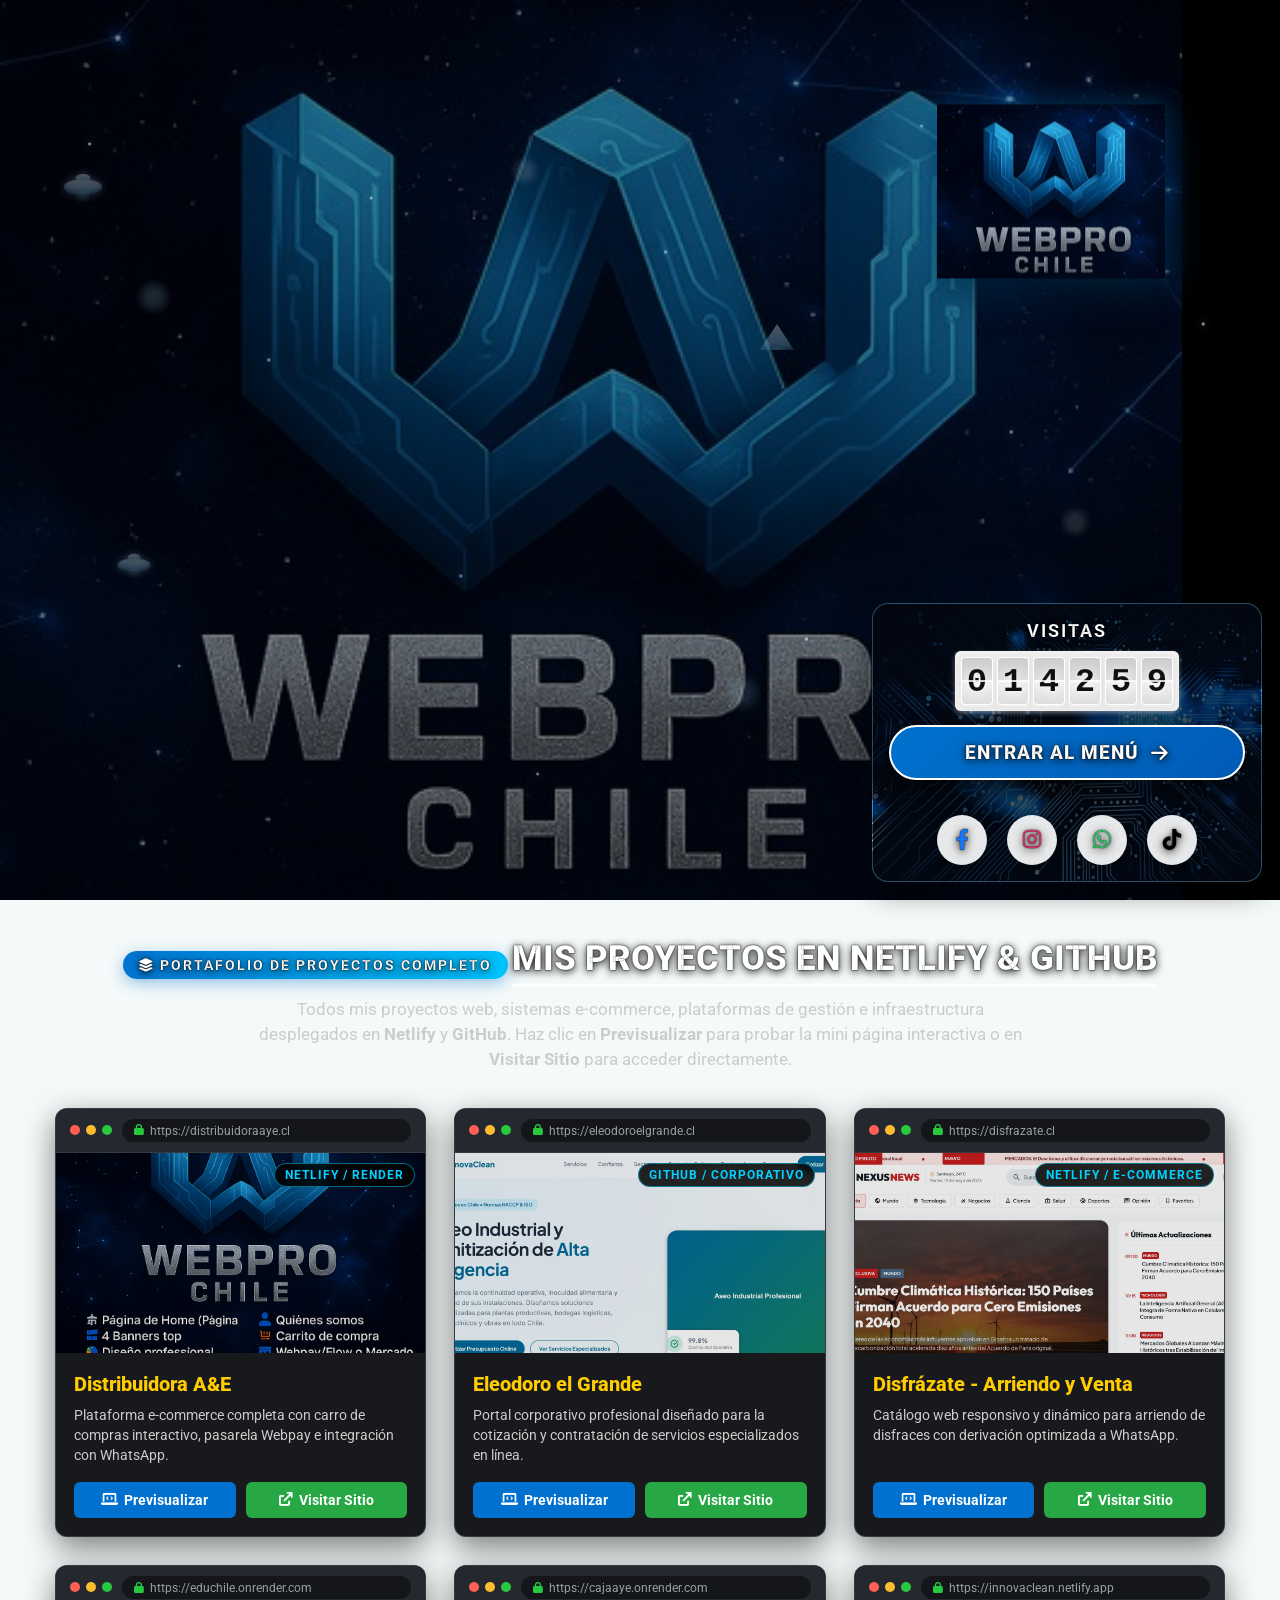
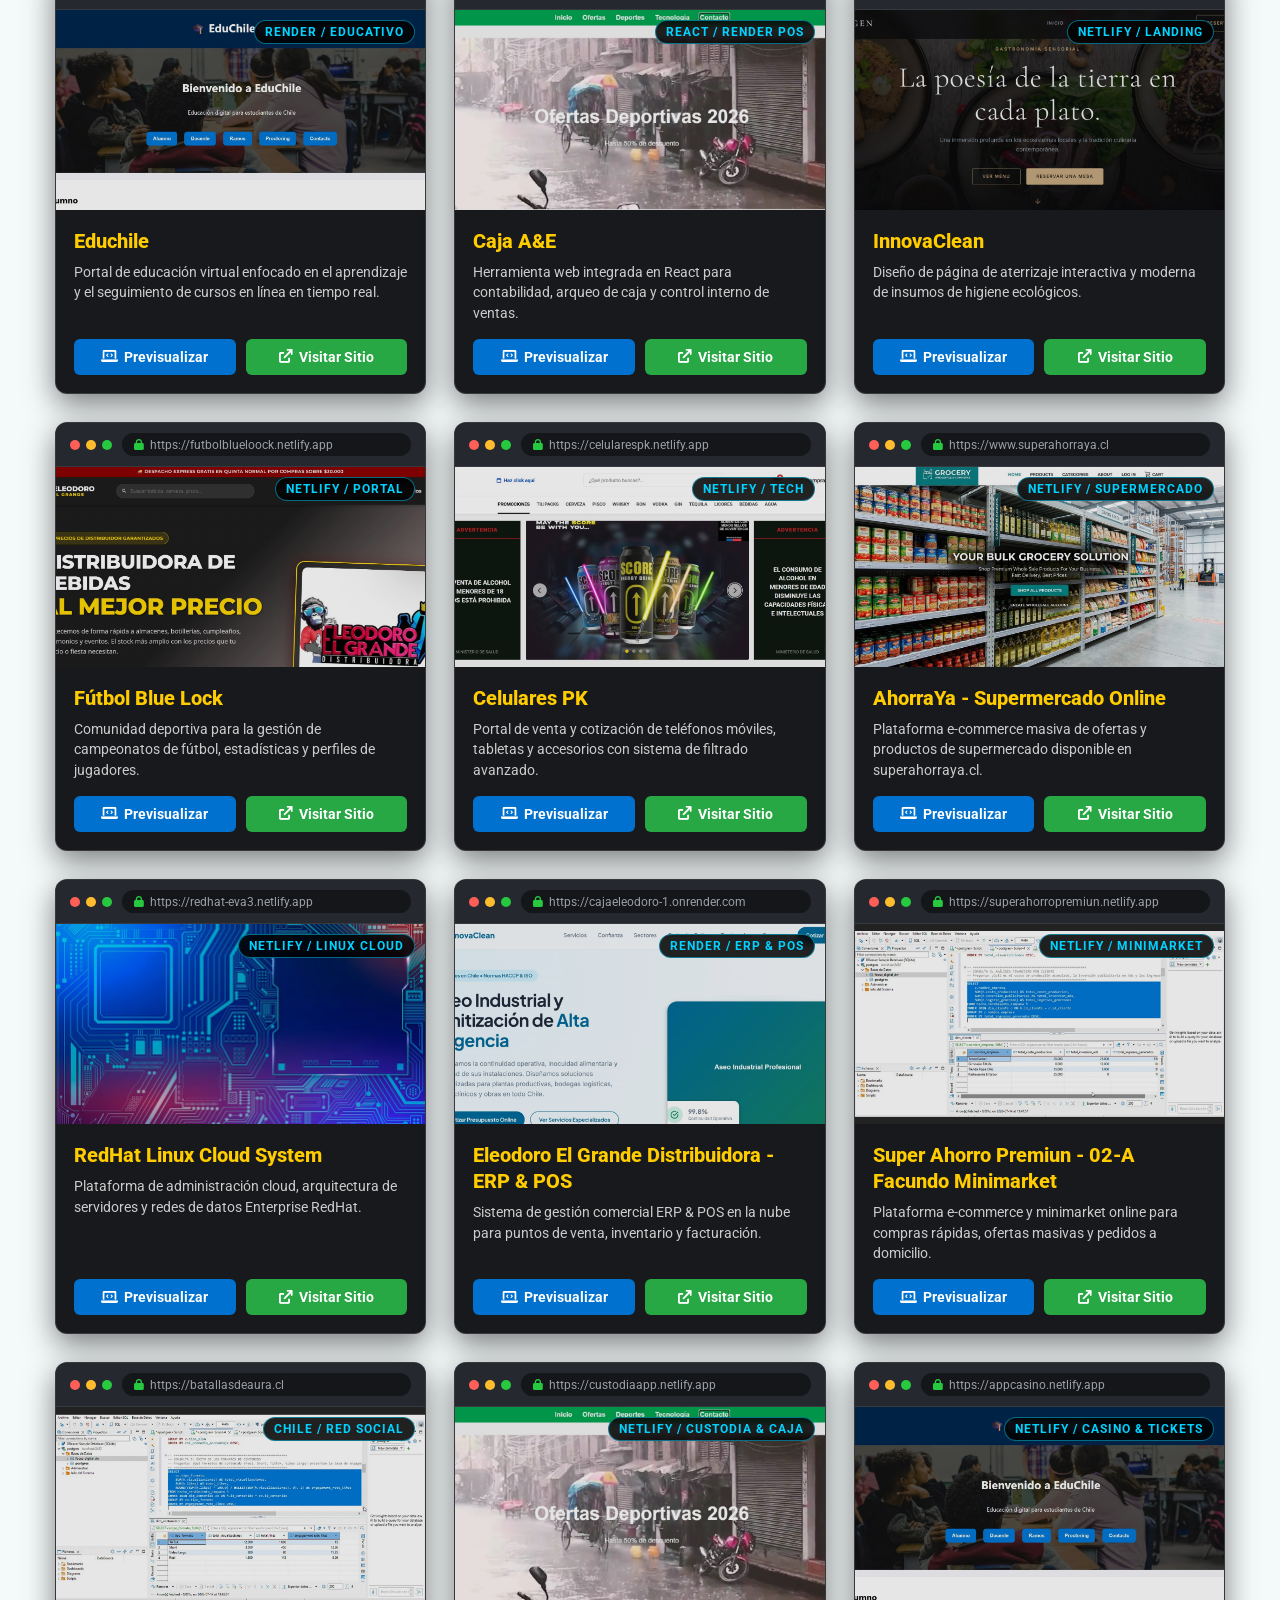
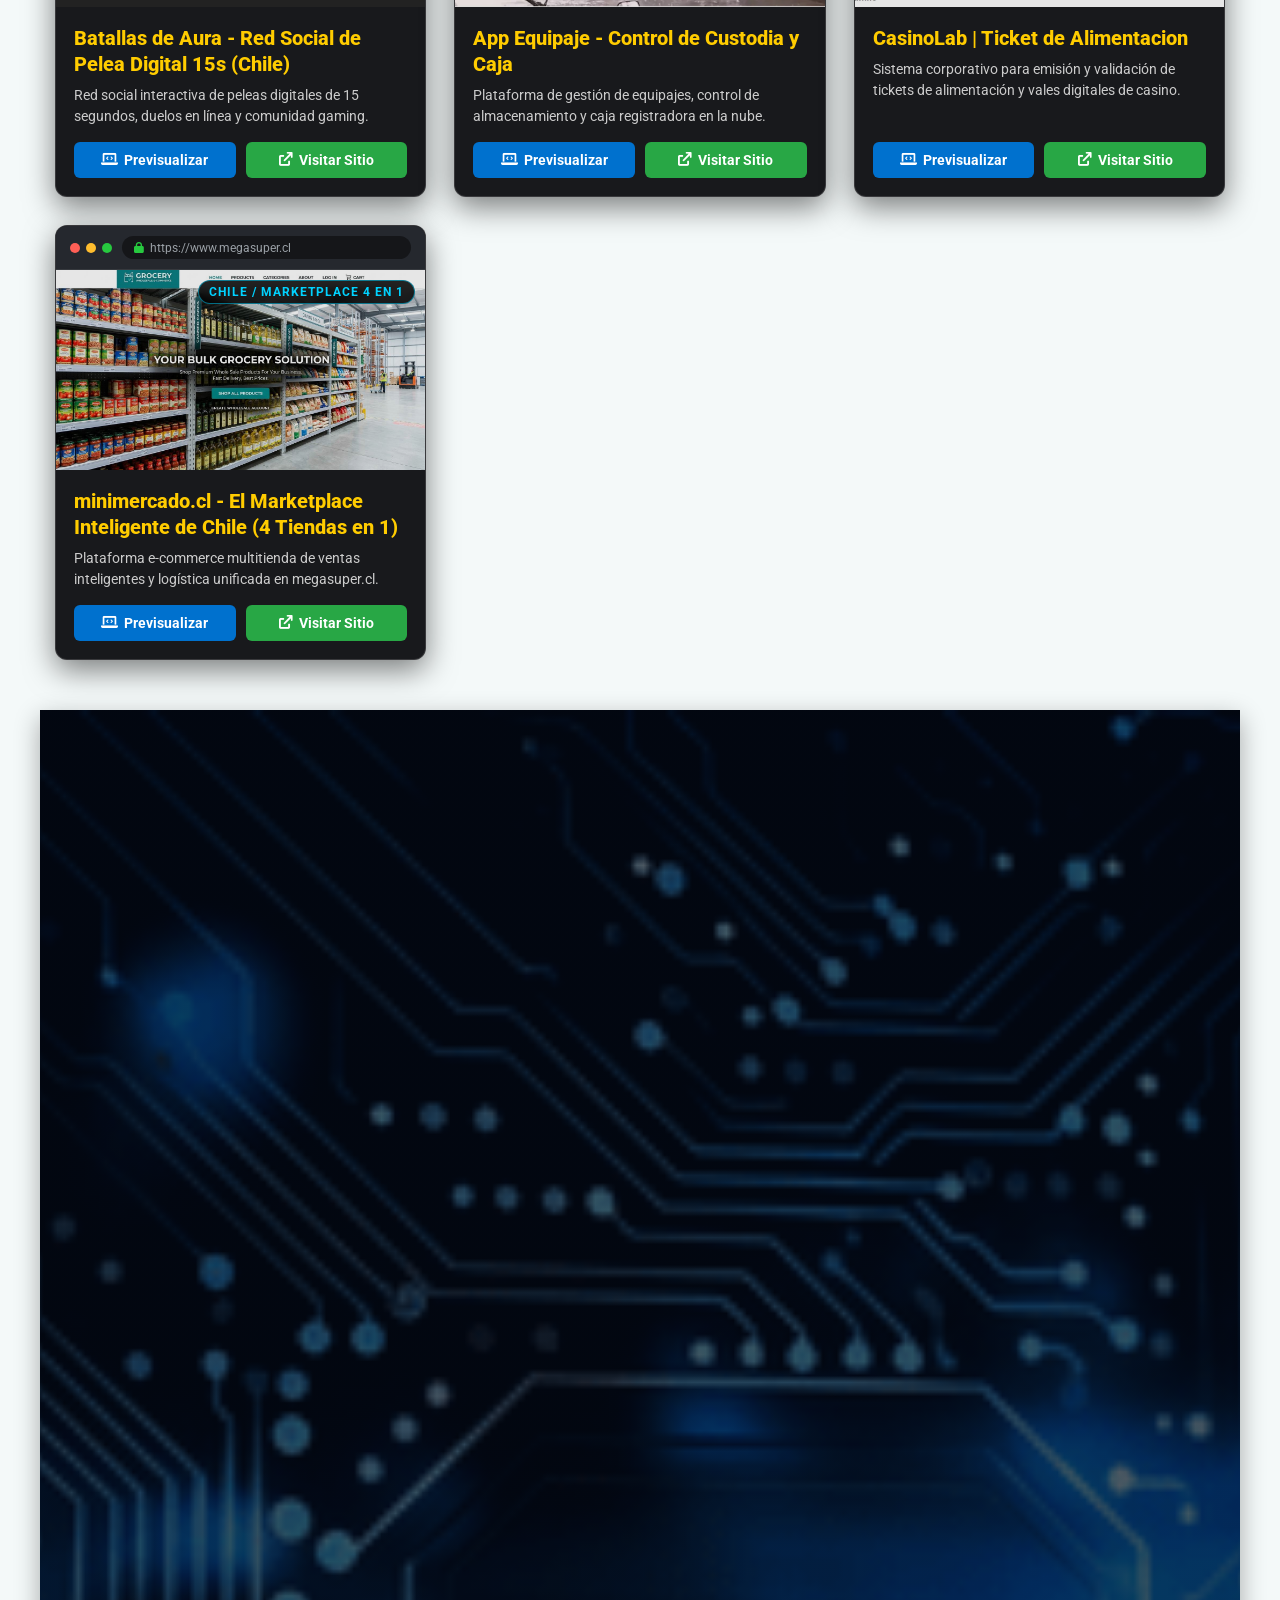
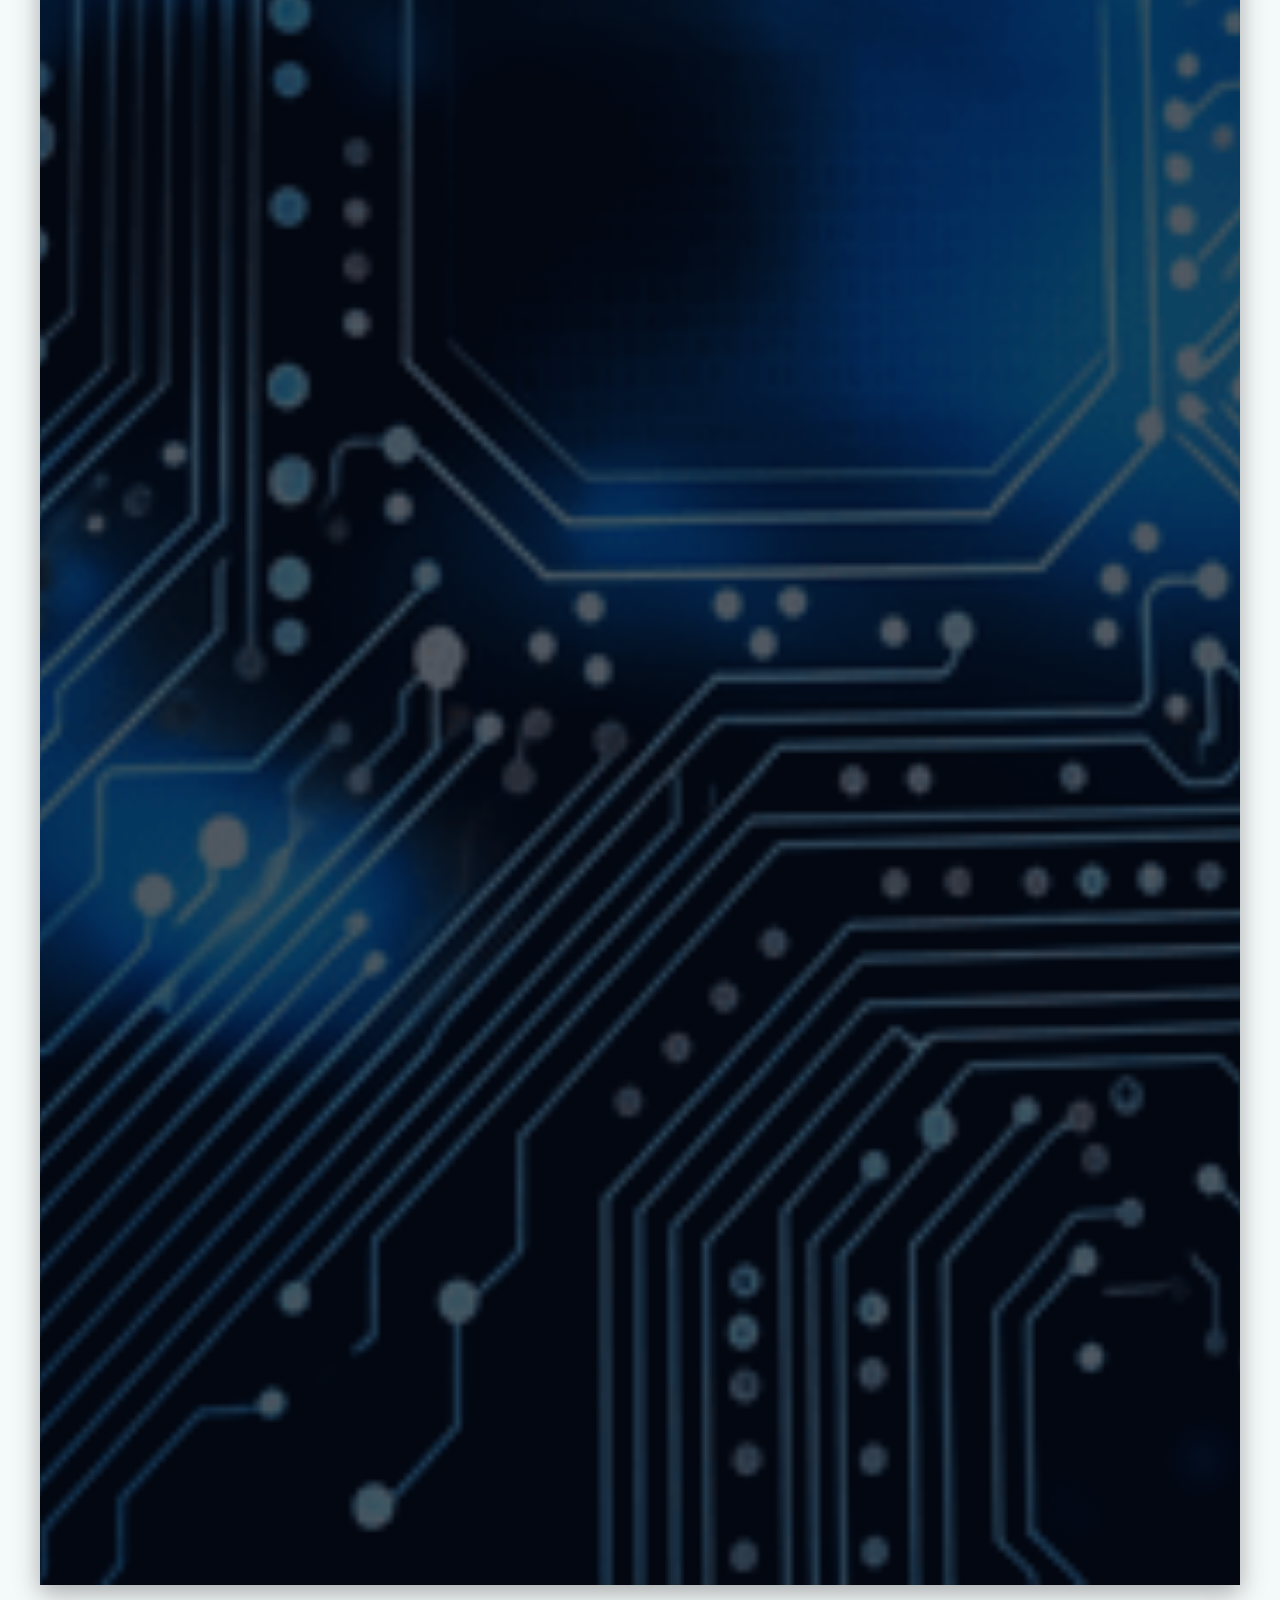
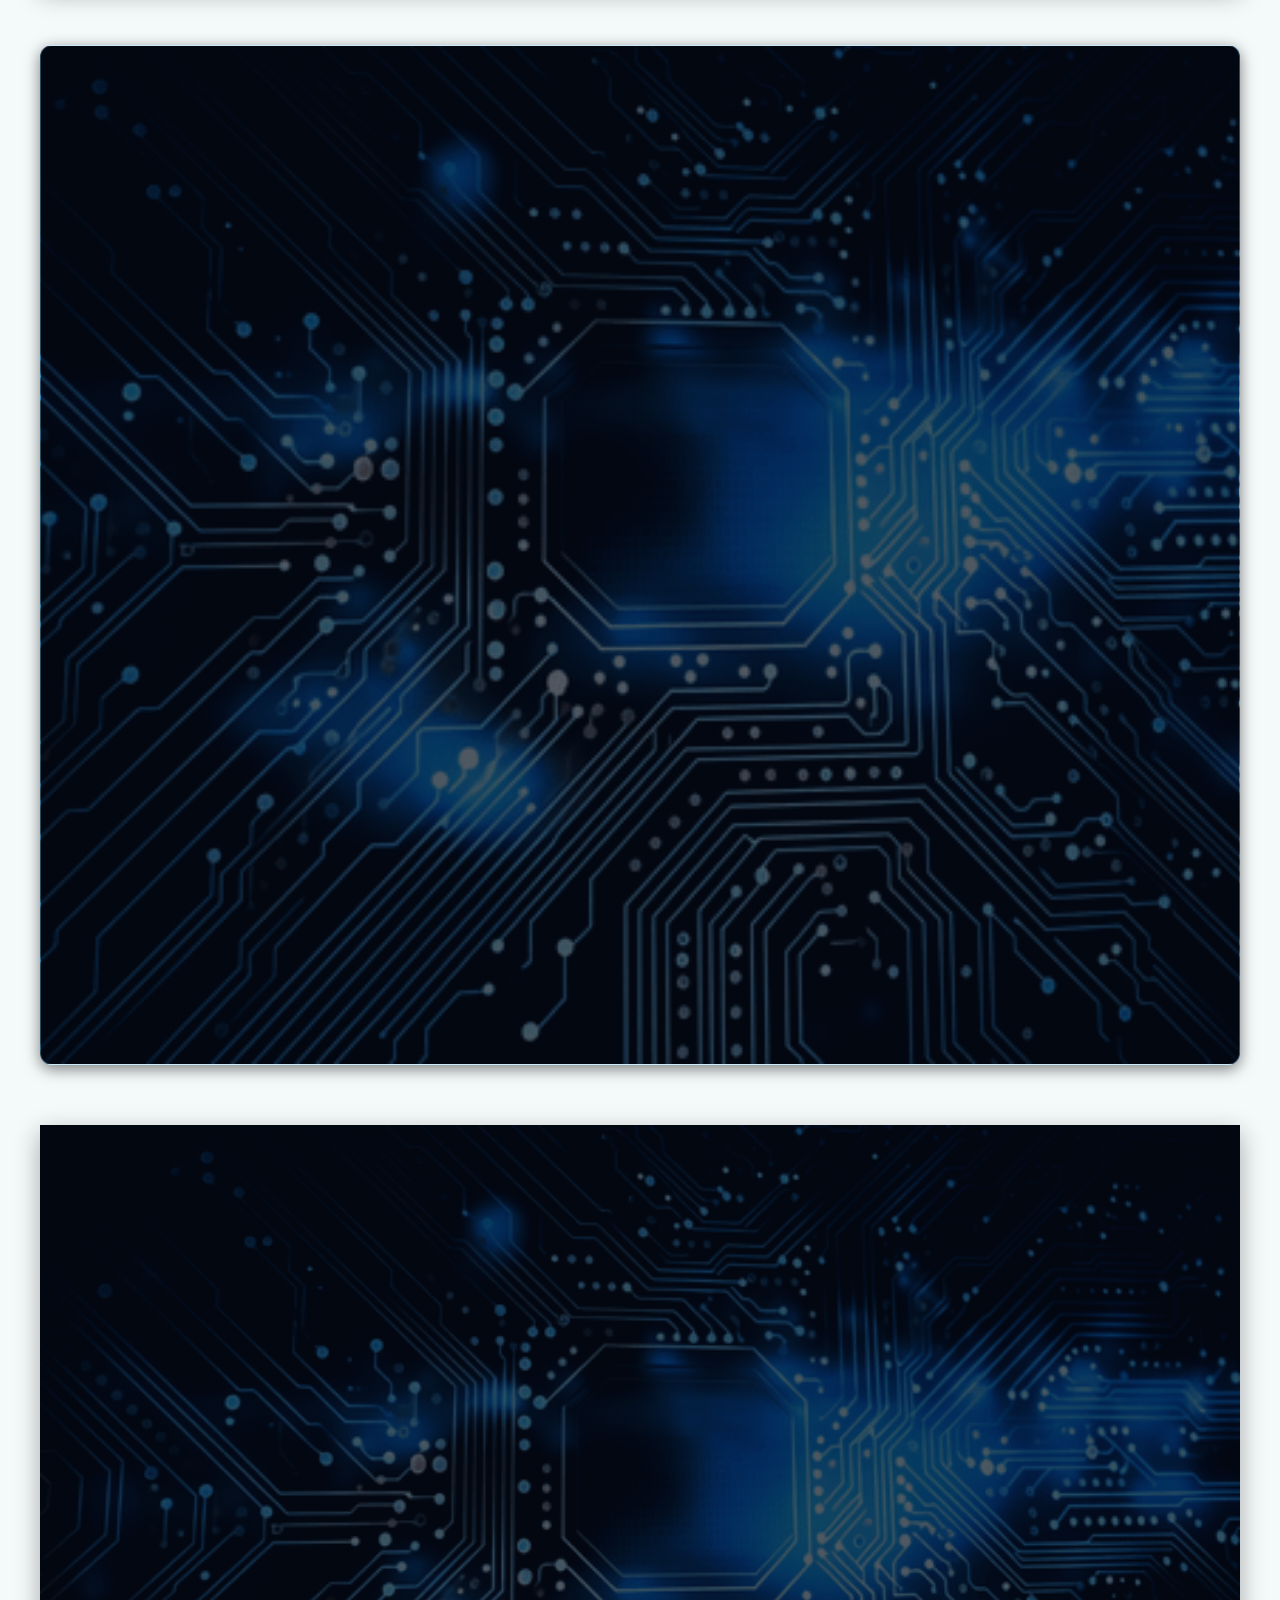
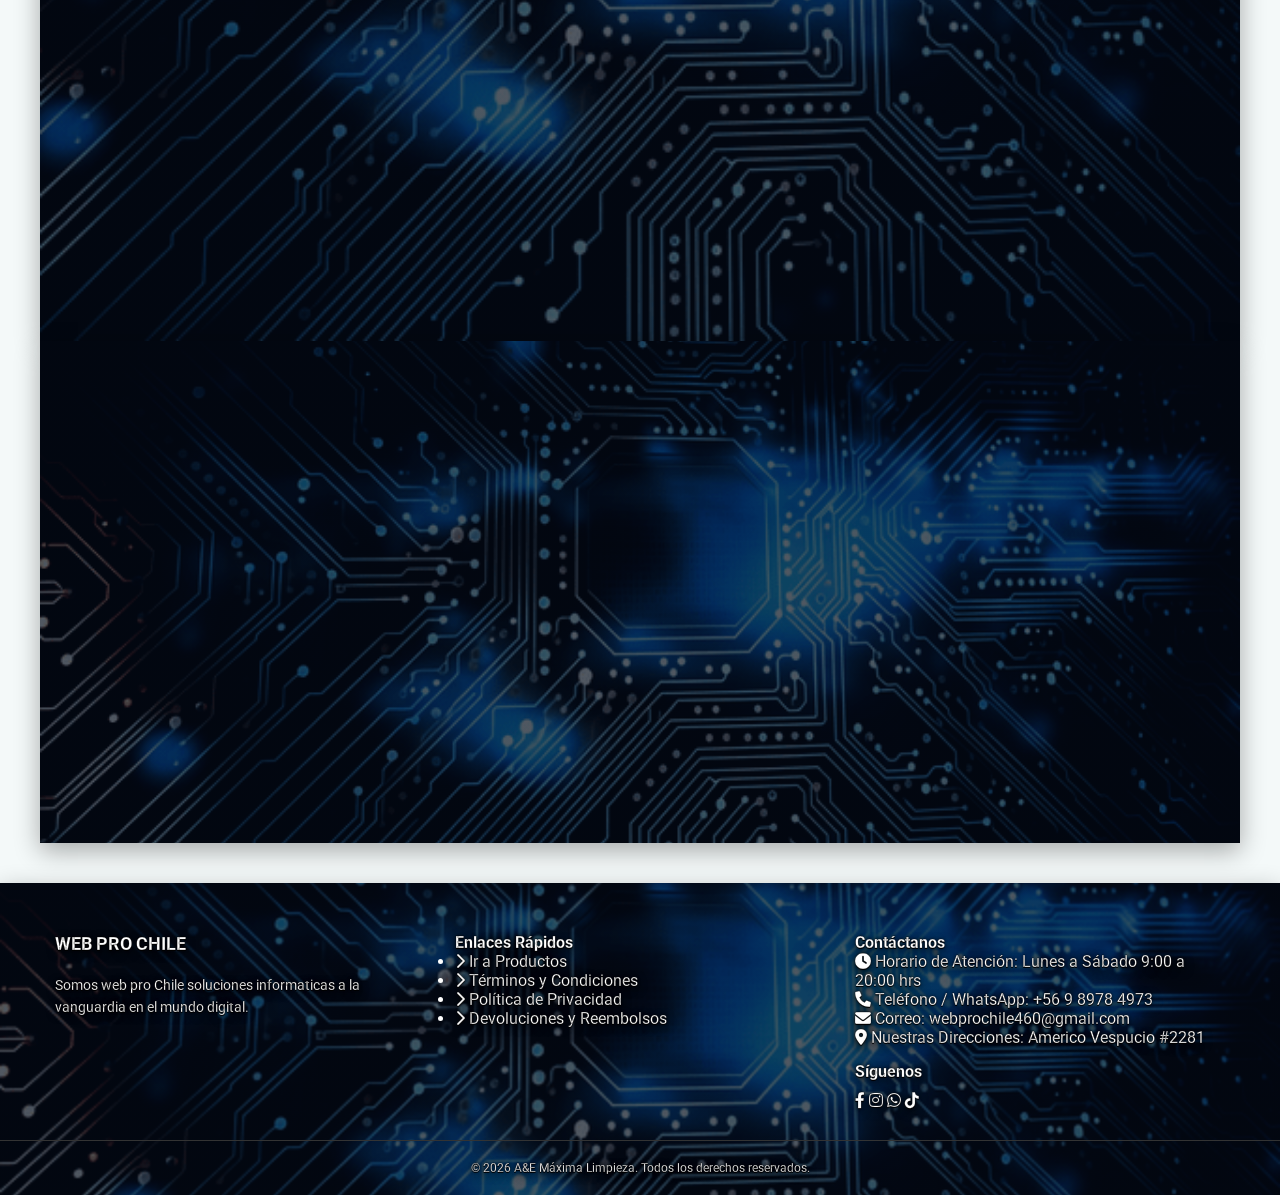
==== index.html @ 22b25563 "Actualizacion completa: Contador infalible de visitas y todos los proyectos agregados al portafolio" ====
<!DOCTYPE html>
<html lang="es">
<head>
    <meta charset="UTF-8">
    <meta name="viewport" content="width=device-width, initial-scale=1.0">
    <title>WEB PRO CHILE</title>
    <link rel="stylesheet" href="style.css?v=1008">
    <link rel="preconnect" href="https://fonts.googleapis.com">
    <link rel="preconnect" href="https://fonts.gstatic.com" crossorigin>
    <link href="https://fonts.googleapis.com/css2?family=Roboto:wght@400;700;900&display=swap" rel="stylesheet">
    <link rel="stylesheet" href="https://cdnjs.cloudflare.com/ajax/libs/font-awesome/6.0.0/css/all.min.css" integrity="sha512-9usAa10IRO0HhonpyAIVpjrylPvoDwiPUiKdWk5t3PyolY1cOd4DSE0Ga+ri4AuTroPR5aQvXU9xC6qOPnzFeg==" crossorigin="anonymous" referrerpolicy="no-referrer" />
    <style>
        .floating-3d-logo-wrap {
            position: fixed;
            right: calc(26px + 1cm);
            top: clamp(88px, 20vh, 210px);
            bottom: auto;
            width: min(34vw, 330px);
            aspect-ratio: 1.9 / 1;
            z-index: 10012;
            display: flex;
            align-items: center;
            justify-content: center;
            perspective: 1200px;
            pointer-events: none;
            transform: translateY(-2cm);
        }

        .floating-3d-logo-aura {
            position: absolute;
            width: 96%;
            height: 76%;
            border-radius: 22px;
            background: radial-gradient(circle at 50% 45%, rgba(0, 178, 255, 0.42), rgba(0, 89, 255, 0.14) 55%, rgba(0, 0, 0, 0) 78%);
            filter: blur(6px);
            animation: logoAuraPulse 1.2s ease-in-out infinite;
            transform: translateZ(0);
        }

        .floating-3d-logo {
            width: 100%;
            height: 100%;
            object-fit: contain;
            border-radius: 16px;
            filter: drop-shadow(0 14px 18px rgba(0, 0, 0, 0.5)) drop-shadow(0 0 14px rgba(0, 153, 255, 0.35));
            transform-style: preserve-3d;
            animation: logoCoinSpin 1.6s linear infinite;
            will-change: transform;
            transform-origin: center center;
        }

        @keyframes logoCoinSpin {
            0% {
                transform: translateZ(28px) rotateX(12deg) rotateY(0deg) scale(1.03);
            }
            100% {
                transform: translateZ(28px) rotateX(12deg) rotateY(360deg) scale(1.03);
            }
        }

        @keyframes logoAuraPulse {
            0%, 100% {
                opacity: 0.55;
                transform: scale(0.96);
            }
            50% {
                opacity: 0.95;
                transform: scale(1.03);
            }
        }

        @media (max-width: 900px) {
            .floating-3d-logo-wrap {
                right: calc(12px + 1cm);
                top: clamp(50px, 14vh, 120px);
                bottom: auto;
                width: min(58vw, 250px);
                transform: translateY(-1cm);
            }
        }

        /* Star shimmer effect on the main home background image */
        .branch-selector-overlay {
            isolation: isolate;
        }

        .branch-selector-overlay::before,
        .branch-selector-overlay::after {
            content: "";
            position: absolute;
            inset: 0;
            pointer-events: none;
            z-index: 1;
        }

        .branch-selector-overlay::before {
            background-image:
                radial-gradient(circle at 7% 16%, rgba(255, 255, 255, 0.9) 0 1px, transparent 2px),
                radial-gradient(circle at 14% 74%, rgba(165, 220, 255, 0.8) 0 1px, transparent 2px),
                radial-gradient(circle at 21% 40%, rgba(255, 255, 255, 0.75) 0 1.1px, transparent 2.2px),
                radial-gradient(circle at 29% 22%, rgba(255, 255, 255, 0.85) 0 1px, transparent 2px),
                radial-gradient(circle at 36% 64%, rgba(173, 216, 255, 0.85) 0 1.1px, transparent 2.2px),
                radial-gradient(circle at 42% 86%, rgba(255, 255, 255, 0.75) 0 1px, transparent 2px),
                radial-gradient(circle at 52% 28%, rgba(197, 230, 255, 0.85) 0 1.2px, transparent 2.3px),
                radial-gradient(circle at 63% 71%, rgba(255, 255, 255, 0.9) 0 1.1px, transparent 2.2px),
                radial-gradient(circle at 72% 14%, rgba(255, 255, 255, 0.8) 0 1px, transparent 2px),
                radial-gradient(circle at 79% 48%, rgba(160, 225, 255, 0.9) 0 1.2px, transparent 2.3px),
                radial-gradient(circle at 87% 82%, rgba(255, 255, 255, 0.8) 0 1px, transparent 2px),
                radial-gradient(circle at 94% 36%, rgba(255, 255, 255, 0.88) 0 1.1px, transparent 2.2px);
            opacity: 0.58;
            filter: drop-shadow(0 0 5px rgba(209, 242, 255, 0.82));
            animation: starsTwinkle 4.2s ease-in-out infinite;
        }

        .branch-selector-overlay::after {
            background-image:
                radial-gradient(circle at 12% 33%, rgba(170, 230, 255, 0.5) 0 6px, transparent 18px),
                radial-gradient(circle at 41% 19%, rgba(255, 255, 255, 0.4) 0 5px, transparent 15px),
                radial-gradient(circle at 58% 77%, rgba(140, 215, 255, 0.45) 0 7px, transparent 20px),
                radial-gradient(circle at 84% 58%, rgba(255, 255, 255, 0.4) 0 6px, transparent 16px);
            opacity: 0.3;
            mix-blend-mode: screen;
            animation: starsGlowShift 9s linear infinite;
        }

        @keyframes starsTwinkle {
            0%, 100% {
                opacity: 0.44;
                filter: brightness(1.1) drop-shadow(0 0 4px rgba(186, 229, 255, 0.68));
            }
            50% {
                opacity: 0.92;
                filter: brightness(1.75) drop-shadow(0 0 10px rgba(232, 248, 255, 0.96));
            }
        }

        @keyframes starsGlowShift {
            0% {
                transform: translate3d(0, 0, 0) scale(1);
            }
            50% {
                transform: translate3d(1.6%, -1.4%, 0) scale(1.04);
            }
            100% {
                transform: translate3d(-1.2%, 1.2%, 0) scale(1.08);
            }
        }

        .galaxy-craft-layer {
            position: absolute;
            inset: 0;
            z-index: 2;
            pointer-events: none;
            overflow: hidden;
        }

        .galaxy-ufo,
        .galaxy-delta {
            position: absolute;
            opacity: 0.35;
            filter: drop-shadow(0 0 5px rgba(183, 232, 255, 0.75));
            will-change: transform, opacity;
        }

        .galaxy-ufo {
            width: 38px;
            height: 14px;
            border-radius: 50% / 70%;
            background: linear-gradient(180deg, rgba(222, 244, 255, 0.92), rgba(116, 196, 236, 0.7));
            box-shadow: inset 0 -2px 4px rgba(3, 43, 78, 0.45);
        }

        .galaxy-ufo::before {
            content: "";
            position: absolute;
            width: 15px;
            height: 8px;
            left: 50%;
            top: -6px;
            transform: translateX(-50%);
            border-radius: 50% 50% 45% 45%;
            background: linear-gradient(180deg, rgba(239, 251, 255, 0.95), rgba(143, 224, 255, 0.68));
        }

        .galaxy-ufo::after {
            content: "";
            position: absolute;
            left: 50%;
            top: 11px;
            width: 14px;
            height: 10px;
            transform: translateX(-50%);
            background: radial-gradient(circle at 50% 0%, rgba(154, 226, 255, 0.42), rgba(154, 226, 255, 0));
        }

        .ufo-one {
            top: 20%;
            left: 5%;
            animation: ufoDriftOne 8.5s ease-in-out infinite;
        }

        .ufo-two {
            top: 62%;
            left: 9%;
            transform: scale(0.86);
            animation: ufoDriftTwo 10.5s ease-in-out infinite;
        }

        .galaxy-delta {
            width: 34px;
            height: 26px;
            clip-path: polygon(50% 0%, 100% 100%, 0% 100%);
            background: linear-gradient(180deg, rgba(224, 246, 255, 0.9), rgba(96, 185, 228, 0.62));
            box-shadow: inset 0 -2px 5px rgba(7, 40, 66, 0.4);
        }

        .galaxy-delta::before {
            content: "";
            position: absolute;
            left: 50%;
            bottom: -5px;
            width: 10px;
            height: 8px;
            transform: translateX(-50%);
            background: radial-gradient(circle at 50% 0%, rgba(163, 235, 255, 0.45), rgba(163, 235, 255, 0));
        }

        .delta-one {
            top: 36%;
            right: 38%;
            animation: deltaCruise 9.2s ease-in-out infinite;
        }

        @keyframes ufoDriftOne {
            0%, 100% { transform: translate3d(0, 0, 0) scale(1); opacity: 0.28; }
            45% { transform: translate3d(16px, -10px, 0) scale(1.07); opacity: 0.52; }
            70% { transform: translate3d(8px, -6px, 0) scale(1.02); opacity: 0.42; }
        }

        @keyframes ufoDriftTwo {
            0%, 100% { transform: translate3d(0, 0, 0) scale(0.86); opacity: 0.24; }
            50% { transform: translate3d(-18px, -12px, 0) scale(0.94); opacity: 0.5; }
        }

        @keyframes deltaCruise {
            0%, 100% { transform: translate3d(0, 0, 0) rotate(-1deg); opacity: 0.24; }
            50% { transform: translate3d(12px, -10px, 0) rotate(2deg); opacity: 0.47; }
        }

        @media (max-width: 900px) {
            .galaxy-ufo { width: 30px; height: 12px; }
            .galaxy-delta { width: 28px; height: 21px; }
        }
    </style>
</head>
<body class="menu-page">


    <!-- Branch Selection Overlay (Home) -->
    <div id="branch-selector" class="branch-selector-overlay" style="display: flex; flex-direction: column; align-items: center; justify-content: center; height: 100vh; width: 100vw; position: fixed; top: 0; left: 0; z-index: 9999; background-image: linear-gradient(rgba(0, 0, 0, 0.4), rgba(0, 0, 0, 0.4)), url('WhatsApp%20Image%202026-07-16%20at%2016.42.55.jpeg'); background-size: contain; background-position: left center; background-repeat: no-repeat; background-color: #000; overflow-y: auto; padding: 40px 20px; box-sizing: border-box;">

        <div class="galaxy-craft-layer" aria-hidden="true">
            <span class="galaxy-ufo ufo-one"></span>
            <span class="galaxy-ufo ufo-two"></span>
            <span class="galaxy-delta delta-one"></span>
        </div>

        <div class="floating-3d-logo-wrap" aria-hidden="true">
            <div class="floating-3d-logo-aura"></div>
            <img src="logo.png" alt="WEB PRO CHILE" class="floating-3d-logo" onerror="this.onerror=null; this.src='WhatsApp%20Image%202026-07-16%20at%2016.42.55.jpeg';">
        </div>

        <div class="entry-actions-panel" style="position: fixed; bottom: 18px; right: 18px; width: min(92vw, 390px); padding: 16px; border-radius: 16px; background: linear-gradient(145deg, rgba(0,0,0,0.45), rgba(0,0,0,0.28)); border: 1px solid rgba(255,255,255,0.25); box-shadow: 0 10px 28px rgba(0,0,0,0.45); z-index: 10010; display: flex; flex-direction: column; gap: 14px; align-items: center;">
        
        <!-- Visitas y Mensaje de Despacho -->
        <div class="home-selection" style="display: flex; flex-direction: column; align-items: center; justify-content: center; gap: 10px; margin: 0; padding: 0; text-shadow: 0 2px 8px rgba(0,0,0,0.9); width: 100%;">
            <div class="visitor-counter-container" style="display: flex; align-items: center; justify-content: center; gap: 10px; margin: 0;">
                <div>
                    <p class="counter-title" style="margin: 0 0 10px 0; font-size: 1.15rem; color: #fff; font-weight: bold; text-align: center; text-transform: uppercase; letter-spacing: 2px;">VISITAS</p>
                    <div class="flip-counter" id="visitor-flip-counter" style="filter: invert(1) hue-rotate(180deg);">
                        <!-- Digits injected by JS -->
                    </div>
                </div>
            </div>

        </div>

        <!-- Botón de Entrada -->
        <button class="branch-btn enter-btn" onclick="selectBranch('Principal')" style="padding: 14px 22px; font-size: 1.2rem; background: linear-gradient(135deg, #0071ce, #005bb5); color: white; border: 2px solid white; border-radius: 50px; box-shadow: 0 8px 25px rgba(0,0,0,0.7); text-transform: uppercase; font-weight: 900; letter-spacing: 1px; cursor: pointer; transition: all 0.3s ease; display: flex; align-items: center; justify-content: center; gap: 12px; width: 100%; max-width: 360px;">
            <span>ENTRAR AL MENÚ</span>
            <i class="fa-solid fa-arrow-right"></i>
        </button>
        
        <!-- Redes Sociales -->
        <div class="home-social-links" style="margin: 0; width: 100%;">
            <div class="social-icons" style="gap: 20px; justify-content: center; display: flex;">
                <a href="https://www.facebook.com/share/1BeJ1Suo89/?mibextid=wwXIfr" target="_blank" class="social-facebook" style="background: rgba(255,255,255,0.9); width: 50px; height: 50px; display: flex; align-items: center; justify-content: center; border-radius: 50%; box-shadow: 0 4px 15px rgba(0,0,0,0.4);"><i class="fa-brands fa-facebook-f" style="color: #1877f2; font-size: 1.3rem;"></i></a>
                <a href="https://www.instagram.com/webpro.chile?igsh=MXBhYWUydjZod2lxMA==" target="_blank" class="social-instagram" style="background: rgba(255,255,255,0.9); width: 50px; height: 50px; display: flex; align-items: center; justify-content: center; border-radius: 50%; box-shadow: 0 4px 15px rgba(0,0,0,0.4);"><i class="fa-brands fa-instagram" style="color: #e1306c; font-size: 1.3rem;"></i></a>
                <a href="https://wa.me/56989784973" target="_blank" class="social-whatsapp" style="background: rgba(255,255,255,0.9); width: 50px; height: 50px; display: flex; align-items: center; justify-content: center; border-radius: 50%; box-shadow: 0 4px 15px rgba(0,0,0,0.4);"><i class="fa-brands fa-whatsapp" style="color: #25d366; font-size: 1.3rem;"></i></a>
                <a href="https://www.tiktok.com/@comercializadoraae?_r=1&_t=ZS-97KJFagmMJs" target="_blank" class="social-tiktok" style="background: rgba(255,255,255,0.9); width: 50px; height: 50px; display: flex; align-items: center; justify-content: center; border-radius: 50%; box-shadow: 0 4px 15px rgba(0,0,0,0.4);"><i class="fa-brands fa-tiktok" style="color: #000000; font-size: 1.3rem;"></i></a>
            </div>
        </div>
        </div>
    </div>

    <header class="top-header">
        <div class="container header-container">
            <div class="logo" style="display: flex; align-items: center; gap: 15px;">
                <img src="WhatsApp%20Image%202026-07-16%20at%2016.42.55.jpeg" alt="WEB PRO CHILE" style="max-height: 80px; width: auto; border-radius: 8px; transform-style: preserve-3d; animation: logoCoinSpin 1.6s linear infinite; will-change: transform; transform-origin: center center; filter: drop-shadow(0 10px 14px rgba(0, 0, 0, 0.45)) drop-shadow(0 0 10px rgba(0, 153, 255, 0.3));">
                <span style="font-family: 'Roboto', sans-serif; font-weight: 900; font-size: 2.1rem; letter-spacing: 1px; text-shadow: -1px -1px 0 #333, 1px -1px 0 #333, -1px 1px 0 #333, 1px 1px 0 #333, 2px 2px 3px rgba(0,0,0,0.45);">
                    <span style="color: #ffffff;">WEB PRO </span>
                    <span style="color: #005cff;">C</span>
                    <span style="color: #ffffff;">H</span>
                    <span style="color: #ffffff;">I</span>
                    <span style="color: #ff3b30;">L</span>
                    <span style="color: #ff3b30;">E</span>
                </span>
            </div>
            
            <div class="search-bar">
                <input type="text" id="search-input" placeholder="¿Qué producto buscas?...">
                <button id="search-btn"><i class="fa-solid fa-magnifying-glass"></i></button>
            </div>

            <div class="user-actions">
                <div class="cart" id="cart-icon-btn" style="cursor: pointer;">
                    <i class="fa-solid fa-cart-shopping"></i>
                    <span class="cart-count" id="cart-count">0</span>
                    <span style="color: #ffffff; font-weight: bold; text-shadow: 0 2px 8px rgba(0,0,0,0.9);">Carro Compras</span>
                </div>
                <a href="#" id="admin-login-btn" class="user-profile" title="Ver Pedidos Pendientes" style="color: var(--primary-color); text-decoration: none; display: flex; align-items: center; gap: 5px;">
                    <i class="fa-solid fa-clipboard-list"></i>
                    <span style="font-size: 12px; font-weight: bold;">Pedidos</span>
                </a>
                <a href="#" id="ventas-login-btn" class="user-profile" title="Ver Historial de Ventas" style="color: #4CAF50; text-decoration: none; display: flex; align-items: center; gap: 5px; margin-left: 10px;">
                    <i class="fa-solid fa-chart-line"></i>
                    <span style="font-size: 12px; font-weight: bold;">Ventas</span>
                </a>
                <div class="user-profile" style="color: var(--primary-color);">
                    <i class="fa-regular fa-user"></i>
                </div>
            </div>
        </div>
    </header>

    <nav class="main-nav">
        <div class="container nav-container">
            <a href="#productos" data-category="PROMOCIONES" style="color: #ffcc00; font-weight: bold;"><i class="fa-solid fa-star"></i> PROMOCIONES</a>
            <a href="#productos" class="active" data-category="TODOS"><i class="fa-solid fa-store"></i> CATALOGO</a>
            <a href="#productos" data-category="SERVICIOS"><i class="fa-solid fa-gears"></i> SERVICIOS</a>
            <a href="#" id="open-comunidad-btn" style="color: #ff9800; font-weight: bold;"><i class="fa-solid fa-users"></i> COMUNIDAD</a>
            <a href="#" id="open-contact-btn" style="color: #e74c3c; font-weight: bold;"><i class="fa-solid fa-address-book"></i> CONTACTO</a>
            <a href="#" id="open-soporte-btn" style="color: #00d2fc; font-weight: bold;"><i class="fa-solid fa-headset"></i> SOPORTE</a>
        </div>
    </nav>

    <main class="main-content container">
        
        <aside class="ad-box left-ad" style="position: relative; background-color: #111;">
            <img src="WhatsApp%20Image%202026-07-16%20at%2016.42.55.jpeg" alt="Logo Lateral Izquierdo" style="width: 100%; height: 100%; object-fit: contain; display: block;">
            <!-- QR WhatsApp en la esquina superior izquierda -->
            <a href="#" target="_blank" title="Unirte al grupo de WhatsApp" style="position: absolute; top: 10px; left: 10px; width: 65px; height: 65px; border-radius: 8px; border: 3px solid #25D366; box-shadow: 0 0 8px rgba(37,211,102,0.6); overflow: hidden; background: white; transition: transform 0.3s;" onmouseover="this.style.transform='scale(1.1)'" onmouseout="this.style.transform='scale(1)'">
                <img src="https://upload.wikimedia.org/wikipedia/commons/6/6b/WhatsApp.svg" alt="QR WhatsApp" style="width: 100%; height: 100%; object-fit: contain; padding: 5px;">
            </a>
        </aside>

        <section class="slider-section">
            <div class="slider-container">
                <div class="slider-track" id="sliderTrack">
                    <!-- Slide 1: Distribuidora A&E -->
                    <div class="slide" style="position: relative; display: flex; align-items: center; justify-content: center; width: 100%; height: 100%;">
                        <video id="hero-slide-video" autoplay muted loop playsinline preload="auto" poster="imagen1.png" style="width: 100%; height: 100%; object-fit: cover; filter: brightness(0.45);">
                            <source src="videoplayback-2.mp4" type="video/mp4">
                        </video>
                        <div class="slide-content" style="position: absolute; color: white; text-align: left; left: 8%; max-width: 75%; z-index: 10; font-family: 'Roboto', sans-serif;">
                            <div style="background: #0071ce; display: inline-block; padding: 4px 10px; border-radius: 4px; font-weight: bold; margin-bottom: 10px; font-size: 0.8rem; text-transform: uppercase; letter-spacing: 1px;">PROYECTO DESTACADO</div>
                            <h2 style="font-size: 2.2rem; font-weight: 900; margin: 0 0 10px 0; color: #ffcc00; line-height: 1.2;">Distribuidora A&E</h2>
                            <p style="font-size: 1.05rem; margin: 0 0 20px 0; color: #eee; line-height: 1.4; max-width: 550px;">Plataforma e-commerce completa con carro de compras interactivo, Webpay e integración automatizada con WhatsApp.</p>
                            <div style="display: flex; gap: 10px;">
                                <button class="checkout-btn slide-preview-btn" data-link="https://www.distribuidoraaye.cl/" data-name="Distribuidora A&E" style="padding: 10px 20px; font-size: 0.9rem; font-weight: bold; cursor: pointer; border: none; border-radius: 4px; display: flex; align-items: center; gap: 8px; background-color: #333; color: white;"><i class="fa-solid fa-laptop-code"></i> Previsualizar</button>
                                <a href="https://www.distribuidoraaye.cl/" target="_blank" class="checkout-btn" style="padding: 10px 20px; font-size: 0.9rem; font-weight: bold; border-radius: 4px; text-decoration: none; background: #28a745; color: white; border: none; display: flex; align-items: center; gap: 8px;"><i class="fa-solid fa-arrow-up-right-from-square"></i> Visitar Sitio</a>
                            </div>
                        </div>
                    </div>
                    
                    <!-- Slide 2: Eleodoro el Grande -->
                    <div class="slide" style="position: relative; display: flex; align-items: center; justify-content: center; width: 100%; height: 100%;">
                        <img src="imagen2.jpeg" alt="Eleodoro el Grande" style="width: 100%; height: 100%; object-fit: cover; filter: brightness(0.45);">
                        <div class="slide-content" style="position: absolute; color: white; text-align: left; left: 8%; max-width: 75%; z-index: 10; font-family: 'Roboto', sans-serif;">
                            <div style="background: #0071ce; display: inline-block; padding: 4px 10px; border-radius: 4px; font-weight: bold; margin-bottom: 10px; font-size: 0.8rem; text-transform: uppercase; letter-spacing: 1px;">SITIO CORPORATIVO</div>
                            <h2 style="font-size: 2.2rem; font-weight: 900; margin: 0 0 10px 0; color: #ffcc00; line-height: 1.2;">Eleodoro el Grande</h2>
                            <p style="font-size: 1.05rem; margin: 0 0 20px 0; color: #eee; line-height: 1.4; max-width: 550px;">Portal web profesional diseñado para la cotización y contratación de servicios especializados en línea.</p>
                            <div style="display: flex; gap: 10px;">
                                <button class="checkout-btn slide-preview-btn" data-link="https://www.eleodoroelgrande.cl" data-name="Eleodoro el Grande" style="padding: 10px 20px; font-size: 0.9rem; font-weight: bold; cursor: pointer; border: none; border-radius: 4px; display: flex; align-items: center; gap: 8px; background-color: #333; color: white;"><i class="fa-solid fa-laptop-code"></i> Previsualizar</button>
                                <a href="https://www.eleodoroelgrande.cl" target="_blank" class="checkout-btn" style="padding: 10px 20px; font-size: 0.9rem; font-weight: bold; border-radius: 4px; text-decoration: none; background: #28a745; color: white; border: none; display: flex; align-items: center; gap: 8px;"><i class="fa-solid fa-arrow-up-right-from-square"></i> Visitar Sitio</a>
                            </div>
                        </div>
                    </div>
                    
                    <!-- Slide 3: Disfrazate -->
                    <div class="slide" style="position: relative; display: flex; align-items: center; justify-content: center; width: 100%; height: 100%;">
                        <img src="imagen3.jpeg" alt="Disfrázate" style="width: 100%; height: 100%; object-fit: cover; filter: brightness(0.45);">
                        <div class="slide-content" style="position: absolute; color: white; text-align: left; left: 8%; max-width: 75%; z-index: 10; font-family: 'Roboto', sans-serif;">
                            <div style="background: #0071ce; display: inline-block; padding: 4px 10px; border-radius: 4px; font-weight: bold; margin-bottom: 10px; font-size: 0.8rem; text-transform: uppercase; letter-spacing: 1px;">TIENDA & CATÁLOGO</div>
                            <h2 style="font-size: 2.2rem; font-weight: 900; margin: 0 0 10px 0; color: #ffcc00; line-height: 1.2;">Disfrázate - Venta y Arriendo</h2>
                            <p style="font-size: 1.05rem; margin: 0 0 20px 0; color: #eee; line-height: 1.4; max-width: 550px;">Catálogo web responsivo y dinámico para arriendo de disfraces con derivación optimizada a WhatsApp.</p>
                            <div style="display: flex; gap: 10px;">
                                <button class="checkout-btn slide-preview-btn" data-link="https://www.disfrazate.cl" data-name="Disfrázate" style="padding: 10px 20px; font-size: 0.9rem; font-weight: bold; cursor: pointer; border: none; border-radius: 4px; display: flex; align-items: center; gap: 8px; background-color: #333; color: white;"><i class="fa-solid fa-laptop-code"></i> Previsualizar</button>
                                <a href="https://www.disfrazate.cl" target="_blank" class="checkout-btn" style="padding: 10px 20px; font-size: 0.9rem; font-weight: bold; border-radius: 4px; text-decoration: none; background: #28a745; color: white; border: none; display: flex; align-items: center; gap: 8px;"><i class="fa-solid fa-arrow-up-right-from-square"></i> Visitar Sitio</a>
                            </div>
                        </div>
                    </div>
                    
                    <!-- Slide 4: Educhile -->
                    <div class="slide" style="position: relative; display: flex; align-items: center; justify-content: center; width: 100%; height: 100%;">
                        <img src="imagen4.jpeg" alt="Educhile" style="width: 100%; height: 100%; object-fit: cover; filter: brightness(0.45);">
                        <div class="slide-content" style="position: absolute; color: white; text-align: left; left: 8%; max-width: 75%; z-index: 10; font-family: 'Roboto', sans-serif;">
                            <div style="background: #0071ce; display: inline-block; padding: 4px 10px; border-radius: 4px; font-weight: bold; margin-bottom: 10px; font-size: 0.8rem; text-transform: uppercase; letter-spacing: 1px;">PLATAFORMA EDUCATIVA</div>
                            <h2 style="font-size: 2.2rem; font-weight: 900; margin: 0 0 10px 0; color: #ffcc00; line-height: 1.2;">Educhile</h2>
                            <p style="font-size: 1.05rem; margin: 0 0 20px 0; color: #eee; line-height: 1.4; max-width: 550px;">Portal de educación virtual enfocado en el aprendizaje y el seguimiento de cursos en línea en tiempo real.</p>
                            <div style="display: flex; gap: 10px;">
                                <button class="checkout-btn slide-preview-btn" data-link="https://educhile.onrender.com/" data-name="Educhile" style="padding: 10px 20px; font-size: 0.9rem; font-weight: bold; cursor: pointer; border: none; border-radius: 4px; display: flex; align-items: center; gap: 8px; background-color: #333; color: white;"><i class="fa-solid fa-laptop-code"></i> Previsualizar</button>
                                <a href="https://educhile.onrender.com/" target="_blank" class="checkout-btn" style="padding: 10px 20px; font-size: 0.9rem; font-weight: bold; border-radius: 4px; text-decoration: none; background: #28a745; color: white; border: none; display: flex; align-items: center; gap: 8px;"><i class="fa-solid fa-arrow-up-right-from-square"></i> Visitar Sitio</a>
                            </div>
                        </div>
                    </div>
                    
                    <!-- Slide 5: Caja A&E -->
                    <div class="slide" style="position: relative; display: flex; align-items: center; justify-content: center; width: 100%; height: 100%;">
                        <img src="imagen5.jpeg" alt="Caja A&E" style="width: 100%; height: 100%; object-fit: cover; filter: brightness(0.45);">
                        <div class="slide-content" style="position: absolute; color: white; text-align: left; left: 8%; max-width: 75%; z-index: 10; font-family: 'Roboto', sans-serif;">
                            <div style="background: #0071ce; display: inline-block; padding: 4px 10px; border-radius: 4px; font-weight: bold; margin-bottom: 10px; font-size: 0.8rem; text-transform: uppercase; letter-spacing: 1px;">SISTEMA WEB FINANCIERO</div>
                            <h2 style="font-size: 2.2rem; font-weight: 900; margin: 0 0 10px 0; color: #ffcc00; line-height: 1.2;">Caja A&E</h2>
                            <p style="font-size: 1.05rem; margin: 0 0 20px 0; color: #eee; line-height: 1.4; max-width: 550px;">Herramienta web integrada para la contabilidad, conciliación y control interno de cajas de ventas.</p>
                            <div style="display: flex; gap: 10px;">
                                <button class="checkout-btn slide-preview-btn" data-link="https://cajaaye.onrender.com/" data-name="Caja A&E" style="padding: 10px 20px; font-size: 0.9rem; font-weight: bold; cursor: pointer; border: none; border-radius: 4px; display: flex; align-items: center; gap: 8px; background-color: #333; color: white;"><i class="fa-solid fa-laptop-code"></i> Previsualizar</button>
                                <a href="https://cajaaye.onrender.com/" target="_blank" class="checkout-btn" style="padding: 10px 20px; font-size: 0.9rem; font-weight: bold; border-radius: 4px; text-decoration: none; background: #28a745; color: white; border: none; display: flex; align-items: center; gap: 8px;"><i class="fa-solid fa-arrow-up-right-from-square"></i> Visitar Sitio</a>
                            </div>
                        </div>
                    </div>
                    
                    <!-- Slide 6: InnovaClean -->
                    <div class="slide" style="position: relative; display: flex; align-items: center; justify-content: center; width: 100%; height: 100%;">
                        <img src="imagen6.jpeg" alt="InnovaClean" style="width: 100%; height: 100%; object-fit: cover; filter: brightness(0.45);">
                        <div class="slide-content" style="position: absolute; color: white; text-align: left; left: 8%; max-width: 75%; z-index: 10; font-family: 'Roboto', sans-serif;">
                            <div style="background: #0071ce; display: inline-block; padding: 4px 10px; border-radius: 4px; font-weight: bold; margin-bottom: 10px; font-size: 0.8rem; text-transform: uppercase; letter-spacing: 1px;">LANDING PAGE PREMIM</div>
                            <h2 style="font-size: 2.2rem; font-weight: 900; margin: 0 0 10px 0; color: #ffcc00; line-height: 1.2;">InnovaClean</h2>
                            <p style="font-size: 1.05rem; margin: 0 0 20px 0; color: #eee; line-height: 1.4; max-width: 550px;">Diseño de página de aterrizaje interactiva y moderna de insumos de higiene ecológicos.</p>
                            <div style="display: flex; gap: 10px;">
                                <button class="checkout-btn slide-preview-btn" data-link="https://innovaclean.netlify.app/" data-name="InnovaClean" style="padding: 10px 20px; font-size: 0.9rem; font-weight: bold; cursor: pointer; border: none; border-radius: 4px; display: flex; align-items: center; gap: 8px; background-color: #333; color: white;"><i class="fa-solid fa-laptop-code"></i> Previsualizar</button>
                                <a href="https://innovaclean.netlify.app/" target="_blank" class="checkout-btn" style="padding: 10px 20px; font-size: 0.9rem; font-weight: bold; border-radius: 4px; text-decoration: none; background: #28a745; color: white; border: none; display: flex; align-items: center; gap: 8px;"><i class="fa-solid fa-arrow-up-right-from-square"></i> Visitar Sitio</a>
                            </div>
                        </div>
                    </div>
                    
                    <!-- Slide 7: Fútbol Blue Lock -->
                    <div class="slide" style="position: relative; display: flex; align-items: center; justify-content: center; width: 100%; height: 100%;">
                        <img src="imagen7.jpeg" alt="Fútbol Blue Lock" style="width: 100%; height: 100%; object-fit: cover; filter: brightness(0.45);">
                        <div class="slide-content" style="position: absolute; color: white; text-align: left; left: 8%; max-width: 75%; z-index: 10; font-family: 'Roboto', sans-serif;">
                            <div style="background: #0071ce; display: inline-block; padding: 4px 10px; border-radius: 4px; font-weight: bold; margin-bottom: 10px; font-size: 0.8rem; text-transform: uppercase; letter-spacing: 1px;">PORTAL DEPORTIVO</div>
                            <h2 style="font-size: 2.2rem; font-weight: 900; margin: 0 0 10px 0; color: #ffcc00; line-height: 1.2;">Fútbol Blue Lock</h2>
                            <p style="font-size: 1.05rem; margin: 0 0 20px 0; color: #eee; line-height: 1.4; max-width: 550px;">Comunidad deportiva para la gestión de campeonatos de fútbol, estadísticas y perfiles de jugadores.</p>
                            <div style="display: flex; gap: 10px;">
                                <button class="checkout-btn slide-preview-btn" data-link="https://futbolblueloock.netlify.app/" data-name="Fútbol Blue Lock" style="padding: 10px 20px; font-size: 0.9rem; font-weight: bold; cursor: pointer; border: none; border-radius: 4px; display: flex; align-items: center; gap: 8px; background-color: #333; color: white;"><i class="fa-solid fa-laptop-code"></i> Previsualizar</button>
                                <a href="https://futbolblueloock.netlify.app/" target="_blank" class="checkout-btn" style="padding: 10px 20px; font-size: 0.9rem; font-weight: bold; border-radius: 4px; text-decoration: none; background: #28a745; color: white; border: none; display: flex; align-items: center; gap: 8px;"><i class="fa-solid fa-arrow-up-right-from-square"></i> Visitar Sitio</a>
                            </div>
                        </div>
                    </div>
                    
                    <!-- Slide 8: Celulares PK -->
                    <div class="slide" style="position: relative; display: flex; align-items: center; justify-content: center; width: 100%; height: 100%;">
                        <img src="imagen8.jpeg" alt="Celulares PK" style="width: 100%; height: 100%; object-fit: cover; filter: brightness(0.45);">
                        <div class="slide-content" style="position: absolute; color: white; text-align: left; left: 8%; max-width: 75%; z-index: 10; font-family: 'Roboto', sans-serif;">
                            <div style="background: #0071ce; display: inline-block; padding: 4px 10px; border-radius: 4px; font-weight: bold; margin-bottom: 10px; font-size: 0.8rem; text-transform: uppercase; letter-spacing: 1px;">CATÁLOGO DE TECNOLOGÍA</div>
                            <h2 style="font-size: 2.2rem; font-weight: 900; margin: 0 0 10px 0; color: #ffcc00; line-height: 1.2;">Celulares PK</h2>
                            <p style="font-size: 1.05rem; margin: 0 0 20px 0; color: #eee; line-height: 1.4; max-width: 550px;">Portal de venta y cotización de teléfonos móviles, tabletas y accesorios con sistema de filtrado avanzado.</p>
                            <div style="display: flex; gap: 10px;">
                                <button class="checkout-btn slide-preview-btn" data-link="https://celularespk.netlify.app/" data-name="Celulares PK" style="padding: 10px 20px; font-size: 0.9rem; font-weight: bold; cursor: pointer; border: none; border-radius: 4px; display: flex; align-items: center; gap: 8px; background-color: #333; color: white;"><i class="fa-solid fa-laptop-code"></i> Previsualizar</button>
                                <a href="https://celularespk.netlify.app/" target="_blank" class="checkout-btn" style="padding: 10px 20px; font-size: 0.9rem; font-weight: bold; border-radius: 4px; text-decoration: none; background: #28a745; color: white; border: none; display: flex; align-items: center; gap: 8px;"><i class="fa-solid fa-arrow-up-right-from-square"></i> Visitar Sitio</a>
                            </div>
                        </div>
                    </div>

                    <!-- Slide 9: AhorraYa Supermercado -->
                    <div class="slide" style="position: relative; display: flex; align-items: center; justify-content: center; width: 100%; height: 100%;">
                        <img src="ahorraya_banner.jpg" alt="AhorraYa Supermercado" style="width: 100%; height: 100%; object-fit: cover; filter: brightness(0.45);">
                        <div class="slide-content" style="position: absolute; color: white; text-align: left; left: 8%; max-width: 75%; z-index: 10; font-family: 'Roboto', sans-serif;">
                            <div style="background: #0071ce; display: inline-block; padding: 4px 10px; border-radius: 4px; font-weight: bold; margin-bottom: 10px; font-size: 0.8rem; text-transform: uppercase; letter-spacing: 1px;">SUPERMERCADO ONLINE</div>
                            <h2 style="font-size: 2.2rem; font-weight: 900; margin: 0 0 10px 0; color: #ffcc00; line-height: 1.2;">AhorraYa - Descuentos & Ofertas</h2>
                            <p style="font-size: 1.05rem; margin: 0 0 20px 0; color: #eee; line-height: 1.4; max-width: 550px;">Plataforma e-commerce masiva de ofertas y productos de supermercado en superahorraya.cl.</p>
                            <div style="display: flex; gap: 10px;">
                                <button class="checkout-btn slide-preview-btn" data-link="https://www.superahorraya.cl/" data-name="AhorraYa Supermercado" style="padding: 10px 20px; font-size: 0.9rem; font-weight: bold; cursor: pointer; border: none; border-radius: 4px; display: flex; align-items: center; gap: 8px; background-color: #333; color: white;"><i class="fa-solid fa-laptop-code"></i> Previsualizar</button>
                                <a href="https://www.superahorraya.cl/" target="_blank" class="checkout-btn" style="padding: 10px 20px; font-size: 0.9rem; font-weight: bold; border-radius: 4px; text-decoration: none; background: #28a745; color: white; border: none; display: flex; align-items: center; gap: 8px;"><i class="fa-solid fa-arrow-up-right-from-square"></i> Visitar Sitio</a>
                            </div>
                        </div>
                    </div>

                    <!-- Slide 10: RedHat Linux Cloud -->
                    <div class="slide" style="position: relative; display: flex; align-items: center; justify-content: center; width: 100%; height: 100%;">
                        <img src="fondo-tecnologia-circuito-placa-base-azul-degradado_53876-124654.avif" alt="RedHat Linux Cloud" style="width: 100%; height: 100%; object-fit: cover; filter: brightness(0.45);">
                        <div class="slide-content" style="position: absolute; color: white; text-align: left; left: 8%; max-width: 75%; z-index: 10; font-family: 'Roboto', sans-serif;">
                            <div style="background: #0071ce; display: inline-block; padding: 4px 10px; border-radius: 4px; font-weight: bold; margin-bottom: 10px; font-size: 0.8rem; text-transform: uppercase; letter-spacing: 1px;">REDES & INFRAESTRUCTURA CLOUD</div>
                            <h2 style="font-size: 2.2rem; font-weight: 900; margin: 0 0 10px 0; color: #ffcc00; line-height: 1.2;">RedHat Linux Cloud System</h2>
                            <p style="font-size: 1.05rem; margin: 0 0 20px 0; color: #eee; line-height: 1.4; max-width: 550px;">Plataforma de administración cloud, redes de datos y gestión de servidores Enterprise RedHat.</p>
                            <div style="display: flex; gap: 10px;">
                                <button class="checkout-btn slide-preview-btn" data-link="https://redhat-eva3.netlify.app/" data-name="RedHat Linux Cloud" style="padding: 10px 20px; font-size: 0.9rem; font-weight: bold; cursor: pointer; border: none; border-radius: 4px; display: flex; align-items: center; gap: 8px; background-color: #333; color: white;"><i class="fa-solid fa-laptop-code"></i> Previsualizar</button>
                                <a href="https://redhat-eva3.netlify.app/" target="_blank" class="checkout-btn" style="padding: 10px 20px; font-size: 0.9rem; font-weight: bold; border-radius: 4px; text-decoration: none; background: #28a745; color: white; border: none; display: flex; align-items: center; gap: 8px;"><i class="fa-solid fa-arrow-up-right-from-square"></i> Visitar Sitio</a>
                            </div>
                        </div>
                    </div>

                    <!-- Slide 11: Eleodoro ERP & POS -->
                    <div class="slide" style="position: relative; display: flex; align-items: center; justify-content: center; width: 100%; height: 100%;">
                        <img src="imagen2.jpeg" alt="Eleodoro El Grande Distribuidora - ERP & POS" style="width: 100%; height: 100%; object-fit: cover; filter: brightness(0.45);">
                        <div class="slide-content" style="position: absolute; color: white; text-align: left; left: 8%; max-width: 75%; z-index: 10; font-family: 'Roboto', sans-serif;">
                            <div style="background: #0071ce; display: inline-block; padding: 4px 10px; border-radius: 4px; font-weight: bold; margin-bottom: 10px; font-size: 0.8rem; text-transform: uppercase; letter-spacing: 1px;">SISTEMA ERP & POS</div>
                            <h2 style="font-size: 2.2rem; font-weight: 900; margin: 0 0 10px 0; color: #ffcc00; line-height: 1.2;">Eleodoro El Grande Distribuidora - ERP & POS</h2>
                            <p style="font-size: 1.05rem; margin: 0 0 20px 0; color: #eee; line-height: 1.4; max-width: 550px;">Sistema de gestión comercial ERP & POS en la nube para puntos de venta, inventario y facturación.</p>
                            <div style="display: flex; gap: 10px;">
                                <button class="checkout-btn slide-preview-btn" data-link="https://cajaeleodoro-1.onrender.com/" data-name="Eleodoro El Grande Distribuidora - ERP & POS" style="padding: 10px 20px; font-size: 0.9rem; font-weight: bold; cursor: pointer; border: none; border-radius: 4px; display: flex; align-items: center; gap: 8px; background-color: #333; color: white;"><i class="fa-solid fa-laptop-code"></i> Previsualizar</button>
                                <a href="https://cajaeleodoro-1.onrender.com/" target="_blank" class="checkout-btn" style="padding: 10px 20px; font-size: 0.9rem; font-weight: bold; border-radius: 4px; text-decoration: none; background: #28a745; color: white; border: none; display: flex; align-items: center; gap: 8px;"><i class="fa-solid fa-arrow-up-right-from-square"></i> Visitar Sitio</a>
                            </div>
                        </div>
                    </div>

                    <!-- Slide 12: Super Ahorro Premiun - 02-A Facundo Minimarket -->
                    <div class="slide" style="position: relative; display: flex; align-items: center; justify-content: center; width: 100%; height: 100%;">
                        <img src="imagenn1.jpeg" alt="Super Ahorro Premiun - 02-A Facundo Minimarket" style="width: 100%; height: 100%; object-fit: cover; filter: brightness(0.45);">
                        <div class="slide-content" style="position: absolute; color: white; text-align: left; left: 8%; max-width: 75%; z-index: 10; font-family: 'Roboto', sans-serif;">
                            <div style="background: #0071ce; display: inline-block; padding: 4px 10px; border-radius: 4px; font-weight: bold; margin-bottom: 10px; font-size: 0.8rem; text-transform: uppercase; letter-spacing: 1px;">MINIMARKET ONLINE</div>
                            <h2 style="font-size: 2.2rem; font-weight: 900; margin: 0 0 10px 0; color: #ffcc00; line-height: 1.2;">Super Ahorro Premiun - 02-A Facundo Minimarket</h2>
                            <p style="font-size: 1.05rem; margin: 0 0 20px 0; color: #eee; line-height: 1.4; max-width: 550px;">Plataforma e-commerce y minimarket online para compras rápidas, ofertas masivas y pedidos a domicilio.</p>
                            <div style="display: flex; gap: 10px;">
                                <button class="checkout-btn slide-preview-btn" data-link="https://superahorropremiun.netlify.app/" data-name="Super Ahorro Premiun - 02-A Facundo Minimarket" style="padding: 10px 20px; font-size: 0.9rem; font-weight: bold; cursor: pointer; border: none; border-radius: 4px; display: flex; align-items: center; gap: 8px; background-color: #333; color: white;"><i class="fa-solid fa-laptop-code"></i> Previsualizar</button>
                                <a href="https://superahorropremiun.netlify.app/" target="_blank" class="checkout-btn" style="padding: 10px 20px; font-size: 0.9rem; font-weight: bold; border-radius: 4px; text-decoration: none; background: #28a745; color: white; border: none; display: flex; align-items: center; gap: 8px;"><i class="fa-solid fa-arrow-up-right-from-square"></i> Visitar Sitio</a>
                            </div>
                        </div>
                    </div>

                    <!-- Slide 13: Batallas de Aura -->
                    <div class="slide" style="position: relative; display: flex; align-items: center; justify-content: center; width: 100%; height: 100%;">
                        <img src="imagenn2.jpeg" alt="Batallas de Aura - Red Social de Pelea Digital 15s (Chile)" style="width: 100%; height: 100%; object-fit: cover; filter: brightness(0.45);">
                        <div class="slide-content" style="position: absolute; color: white; text-align: left; left: 8%; max-width: 75%; z-index: 10; font-family: 'Roboto', sans-serif;">
                            <div style="background: #0071ce; display: inline-block; padding: 4px 10px; border-radius: 4px; font-weight: bold; margin-bottom: 10px; font-size: 0.8rem; text-transform: uppercase; letter-spacing: 1px;">RED SOCIAL / GAMING</div>
                            <h2 style="font-size: 2.2rem; font-weight: 900; margin: 0 0 10px 0; color: #ffcc00; line-height: 1.2;">Batallas de Aura - Red Social de Pelea Digital 15s (Chile)</h2>
                            <p style="font-size: 1.05rem; margin: 0 0 20px 0; color: #eee; line-height: 1.4; max-width: 550px;">Red social interactiva de peleas digitales de 15 segundos, duelos en línea y comunidad gaming chilena.</p>
                            <div style="display: flex; gap: 10px;">
                                <button class="checkout-btn slide-preview-btn" data-link="https://batallasdeaura.cl/" data-name="Batallas de Aura - Red Social de Pelea Digital 15s (Chile)" style="padding: 10px 20px; font-size: 0.9rem; font-weight: bold; cursor: pointer; border: none; border-radius: 4px; display: flex; align-items: center; gap: 8px; background-color: #333; color: white;"><i class="fa-solid fa-laptop-code"></i> Previsualizar</button>
                                <a href="https://batallasdeaura.cl/" target="_blank" class="checkout-btn" style="padding: 10px 20px; font-size: 0.9rem; font-weight: bold; border-radius: 4px; text-decoration: none; background: #28a745; color: white; border: none; display: flex; align-items: center; gap: 8px;"><i class="fa-solid fa-arrow-up-right-from-square"></i> Visitar Sitio</a>
                            </div>
                        </div>
                    </div>

                    <!-- Slide 14: App Equipaje - Control de Custodia y Caja -->
                    <div class="slide" style="position: relative; display: flex; align-items: center; justify-content: center; width: 100%; height: 100%;">
                        <img src="imagen5.jpeg" alt="App Equipaje - Control de Custodia y Caja" style="width: 100%; height: 100%; object-fit: cover; filter: brightness(0.45);">
                        <div class="slide-content" style="position: absolute; color: white; text-align: left; left: 8%; max-width: 75%; z-index: 10; font-family: 'Roboto', sans-serif;">
                            <div style="background: #0071ce; display: inline-block; padding: 4px 10px; border-radius: 4px; font-weight: bold; margin-bottom: 10px; font-size: 0.8rem; text-transform: uppercase; letter-spacing: 1px;">SISTEMA DE CUSTODIA & CAJA</div>
                            <h2 style="font-size: 2.2rem; font-weight: 900; margin: 0 0 10px 0; color: #ffcc00; line-height: 1.2;">App Equipaje - Control de Custodia y Caja</h2>
                            <p style="font-size: 1.05rem; margin: 0 0 20px 0; color: #eee; line-height: 1.4; max-width: 550px;">Aplicación web para recepción, custodia de maletas, generación de vuchers y control de caja diario.</p>
                            <div style="display: flex; gap: 10px;">
                                <button class="checkout-btn slide-preview-btn" data-link="https://custodiaapp.netlify.app/" data-name="App Equipaje - Control de Custodia y Caja" style="padding: 10px 20px; font-size: 0.9rem; font-weight: bold; cursor: pointer; border: none; border-radius: 4px; display: flex; align-items: center; gap: 8px; background-color: #333; color: white;"><i class="fa-solid fa-laptop-code"></i> Previsualizar</button>
                                <a href="https://custodiaapp.netlify.app/" target="_blank" class="checkout-btn" style="padding: 10px 20px; font-size: 0.9rem; font-weight: bold; border-radius: 4px; text-decoration: none; background: #28a745; color: white; border: none; display: flex; align-items: center; gap: 8px;"><i class="fa-solid fa-arrow-up-right-from-square"></i> Visitar Sitio</a>
                            </div>
                        </div>
                    </div>

                    <!-- Slide 15: CasinoLab | Ticket de Alimentacion -->
                    <div class="slide" style="position: relative; display: flex; align-items: center; justify-content: center; width: 100%; height: 100%;">
                        <img src="imagen4.jpeg" alt="CasinoLab | Ticket de Alimentacion" style="width: 100%; height: 100%; object-fit: cover; filter: brightness(0.45);">
                        <div class="slide-content" style="position: absolute; color: white; text-align: left; left: 8%; max-width: 75%; z-index: 10; font-family: 'Roboto', sans-serif;">
                            <div style="background: #0071ce; display: inline-block; padding: 4px 10px; border-radius: 4px; font-weight: bold; margin-bottom: 10px; font-size: 0.8rem; text-transform: uppercase; letter-spacing: 1px;">SISTEMA CORPORATIVO / CASINO</div>
                            <h2 style="font-size: 2.2rem; font-weight: 900; margin: 0 0 10px 0; color: #ffcc00; line-height: 1.2;">CasinoLab | Ticket de Alimentacion</h2>
                            <p style="font-size: 1.05rem; margin: 0 0 20px 0; color: #eee; line-height: 1.4; max-width: 550px;">Plataforma de emisión y control de tickets de alimentación, vales de consumo y registro de casino corporativo.</p>
                            <div style="display: flex; gap: 10px;">
                                <button class="checkout-btn slide-preview-btn" data-link="https://appcasino.netlify.app/" data-name="CasinoLab | Ticket de Alimentacion" style="padding: 10px 20px; font-size: 0.9rem; font-weight: bold; cursor: pointer; border: none; border-radius: 4px; display: flex; align-items: center; gap: 8px; background-color: #333; color: white;"><i class="fa-solid fa-laptop-code"></i> Previsualizar</button>
                                <a href="https://appcasino.netlify.app/" target="_blank" class="checkout-btn" style="padding: 10px 20px; font-size: 0.9rem; font-weight: bold; border-radius: 4px; text-decoration: none; background: #28a745; color: white; border: none; display: flex; align-items: center; gap: 8px;"><i class="fa-solid fa-arrow-up-right-from-square"></i> Visitar Sitio</a>
                            </div>
                        </div>
                    </div>

                    <!-- Slide 16: minimercado.cl (MegaSuper) -->
                    <div class="slide" style="position: relative; display: flex; align-items: center; justify-content: center; width: 100%; height: 100%;">
                        <img src="ahorraya_banner.jpg" alt="minimercado.cl - El Marketplace Inteligente de Chile (4 Tiendas en 1)" style="width: 100%; height: 100%; object-fit: cover; filter: brightness(0.45);">
                        <div class="slide-content" style="position: absolute; color: white; text-align: left; left: 8%; max-width: 75%; z-index: 10; font-family: 'Roboto', sans-serif;">
                            <div style="background: #0071ce; display: inline-block; padding: 4px 10px; border-radius: 4px; font-weight: bold; margin-bottom: 10px; font-size: 0.8rem; text-transform: uppercase; letter-spacing: 1px;">MARKETPLACE MULTITIENDA</div>
                            <h2 style="font-size: 2.2rem; font-weight: 900; margin: 0 0 10px 0; color: #ffcc00; line-height: 1.2;">minimercado.cl - El Marketplace Inteligente de Chile (4 Tiendas en 1)</h2>
                            <p style="font-size: 1.05rem; margin: 0 0 20px 0; color: #eee; line-height: 1.4; max-width: 550px;">Gran plataforma e-commerce multitienda de ventas masivas, gestión de compras inteligentes y supermercado online en megasuper.cl.</p>
                            <div style="display: flex; gap: 10px;">
                                <button class="checkout-btn slide-preview-btn" data-link="https://www.megasuper.cl/" data-name="minimercado.cl - El Marketplace Inteligente de Chile (4 Tiendas en 1)" style="padding: 10px 20px; font-size: 0.9rem; font-weight: bold; cursor: pointer; border: none; border-radius: 4px; display: flex; align-items: center; gap: 8px; background-color: #333; color: white;"><i class="fa-solid fa-laptop-code"></i> Previsualizar</button>
                                <a href="https://www.megasuper.cl/" target="_blank" class="checkout-btn" style="padding: 10px 20px; font-size: 0.9rem; font-weight: bold; border-radius: 4px; text-decoration: none; background: #28a745; color: white; border: none; display: flex; align-items: center; gap: 8px;"><i class="fa-solid fa-arrow-up-right-from-square"></i> Visitar Sitio</a>
                            </div>
                        </div>
                    </div>
                </div>
                
                <button class="slider-btn prev" id="prevBtn"><i class="fa-solid fa-chevron-left"></i></button>
                <button class="slider-btn next" id="nextBtn"><i class="fa-solid fa-chevron-right"></i></button>
                
                <div class="slider-dots" id="sliderDots">
                    <span class="dot active" data-index="0"></span>
                    <span class="dot" data-index="1"></span>
                    <span class="dot" data-index="2"></span>
                    <span class="dot" data-index="3"></span>
                    <span class="dot" data-index="4"></span>
                    <span class="dot" data-index="5"></span>
                    <span class="dot" data-index="6"></span>
                    <span class="dot" data-index="7"></span>
                    <span class="dot" data-index="8"></span>
                    <span class="dot" data-index="9"></span>
                    <span class="dot" data-index="10"></span>
                    <span class="dot" data-index="11"></span>
                    <span class="dot" data-index="12"></span>
                    <span class="dot" data-index="13"></span>
                    <span class="dot" data-index="14"></span>
                    <span class="dot" data-index="15"></span>
                </div>
            </div>
        </section>

        <aside class="ad-box right-ad" style="background-color: #111;">
            <img src="WhatsApp%20Image%202026-07-16%20at%2016.42.55.jpeg" alt="Logo Lateral Derecho" style="width: 100%; height: 100%; object-fit: contain; display: block;">
        </aside>

    </main>

    <!-- Brands Slider Section -> Todas las Páginas -->
    <section class="brands-section" style="margin-top: 30px; margin-bottom: 20px; text-align: center; overflow: hidden; background-color: var(--dark-bg); padding: 20px 0; border-top: 2px solid #ff9800; border-bottom: 2px solid #ff9800;">
        <h2 style="color: #ff9800; margin-bottom: 20px; font-size: 1.8rem; text-transform: uppercase; font-weight: 900; letter-spacing: 2px;">Todas las Páginas</h2>
        <div class="brands-marquee">
            <div class="marquee-content">
                <!-- Miniaturas de Sitios Web creados -->
                <img src="imagen1.png" alt="A&E" style="height: 70px; object-fit: contain; margin: 0 20px; background: white; padding: 5px; border-radius: 6px; border: 1px solid #ddd; cursor: pointer;" onclick="window.open('https://www.distribuidoraaye.cl/', '_blank')" title="Visitar Distribuidora A&E">
                <img src="imagen2.jpeg" alt="Eleodoro" style="height: 70px; object-fit: contain; margin: 0 20px; background: white; padding: 5px; border-radius: 6px; border: 1px solid #ddd; cursor: pointer;" onclick="window.open('https://www.eleodoroelgrande.cl', '_blank')" title="Visitar Eleodoro el Grande">
                <img src="imagen3.jpeg" alt="Disfrazate" style="height: 70px; object-fit: contain; margin: 0 20px; background: white; padding: 5px; border-radius: 6px; border: 1px solid #ddd; cursor: pointer;" onclick="window.open('https://www.disfrazate.cl', '_blank')" title="Visitar Disfrázate">
                <img src="imagen4.jpeg" alt="Educhile" style="height: 70px; object-fit: contain; margin: 0 20px; background: white; padding: 5px; border-radius: 6px; border: 1px solid #ddd; cursor: pointer;" onclick="window.open('https://educhile.onrender.com/', '_blank')" title="Visitar Educhile">
                <img src="imagen5.jpeg" alt="Caja A&E" style="height: 70px; object-fit: contain; margin: 0 20px; background: white; padding: 5px; border-radius: 6px; border: 1px solid #ddd; cursor: pointer;" onclick="window.open('https://cajaaye.onrender.com/', '_blank')" title="Visitar Caja A&E">
                <img src="imagen6.jpeg" alt="InnovaClean" style="height: 70px; object-fit: contain; margin: 0 20px; background: white; padding: 5px; border-radius: 6px; border: 1px solid #ddd; cursor: pointer;" onclick="window.open('https://innovaclean.netlify.app/', '_blank')" title="Visitar InnovaClean">
                <img src="imagen7.jpeg" alt="Blue Lock" style="height: 70px; object-fit: contain; margin: 0 20px; background: white; padding: 5px; border-radius: 6px; border: 1px solid #ddd; cursor: pointer;" onclick="window.open('https://futbolblueloock.netlify.app/', '_blank')" title="Visitar Fútbol Blue Lock">
                <img src="imagen8.jpeg" alt="Celulares PK" style="height: 70px; object-fit: contain; margin: 0 20px; background: white; padding: 5px; border-radius: 6px; border: 1px solid #ddd; cursor: pointer;" onclick="window.open('https://celularespk.netlify.app/', '_blank')" title="Visitar Celulares PK">
                <img src="ahorraya_logo.jpg" alt="AhorraYa" style="height: 70px; object-fit: contain; margin: 0 20px; background: white; padding: 5px; border-radius: 6px; border: 1px solid #ddd; cursor: pointer;" onclick="window.open('https://www.superahorraya.cl/', '_blank')" title="Visitar AhorraYa Supermercado">
                <img src="fondo-tecnologia-circuito-placa-base-azul-degradado_53876-124654.avif" alt="RedHat Cloud" style="height: 70px; object-fit: contain; margin: 0 20px; background: white; padding: 5px; border-radius: 6px; border: 1px solid #ddd; cursor: pointer;" onclick="window.open('https://redhat-eva3.netlify.app/', '_blank')" title="Visitar RedHat Cloud System">
                <img src="imagen2.jpeg" alt="Eleodoro ERP POS" style="height: 70px; object-fit: contain; margin: 0 20px; background: white; padding: 5px; border-radius: 6px; border: 1px solid #ddd; cursor: pointer;" onclick="window.open('https://cajaeleodoro-1.onrender.com/', '_blank')" title="Visitar Eleodoro ERP & POS">
                <img src="imagenn1.jpeg" alt="Super Ahorro Premiun" style="height: 70px; object-fit: contain; margin: 0 20px; background: white; padding: 5px; border-radius: 6px; border: 1px solid #ddd; cursor: pointer;" onclick="window.open('https://superahorropremiun.netlify.app/', '_blank')" title="Visitar Super Ahorro Premiun - Facundo Minimarket">
                <img src="imagenn2.jpeg" alt="Batallas de Aura" style="height: 70px; object-fit: contain; margin: 0 20px; background: white; padding: 5px; border-radius: 6px; border: 1px solid #ddd; cursor: pointer;" onclick="window.open('https://batallasdeaura.cl/', '_blank')" title="Visitar Batallas de Aura">
                <img src="imagen5.jpeg" alt="App Equipaje" style="height: 70px; object-fit: contain; margin: 0 20px; background: white; padding: 5px; border-radius: 6px; border: 1px solid #ddd; cursor: pointer;" onclick="window.open('https://custodiaapp.netlify.app/', '_blank')" title="Visitar App Equipaje - Custodia y Caja">
                <img src="imagen4.jpeg" alt="CasinoLab" style="height: 70px; object-fit: contain; margin: 0 20px; background: white; padding: 5px; border-radius: 6px; border: 1px solid #ddd; cursor: pointer;" onclick="window.open('https://appcasino.netlify.app/', '_blank')" title="Visitar CasinoLab | Ticket de Alimentacion">
                <img src="ahorraya_logo.jpg" alt="MegaSuper Minimercado" style="height: 70px; object-fit: contain; margin: 0 20px; background: white; padding: 5px; border-radius: 6px; border: 1px solid #ddd; cursor: pointer;" onclick="window.open('https://www.megasuper.cl/', '_blank')" title="Visitar minimercado.cl (MegaSuper)">
            </div>
        </div>
    </section>

    <!-- Seccion de Proyectos Netlify & GitHub (Cuadros como Mini Paginas) -->
    <section class="projects-grid-section container" id="mis-proyectos" style="margin-top: 50px; margin-bottom: 50px;">
        <div style="text-align: center; margin-bottom: 35px;">
            <div style="background: linear-gradient(135deg, #0071ce, #00c6ff); display: inline-block; padding: 6px 16px; border-radius: 20px; color: white; font-weight: bold; font-size: 0.85rem; text-transform: uppercase; letter-spacing: 2px; margin-bottom: 12px; box-shadow: 0 4px 15px rgba(0, 113, 206, 0.4);">
                <i class="fa-solid fa-layer-group"></i> PORTAFOLIO DE PROYECTOS COMPLETO
            </div>
            <h2 class="section-title" style="margin-bottom: 10px; font-size: 2.2rem; color: #ffcc00; text-shadow: 0 2px 10px rgba(0,0,0,0.8);">
                MIS PROYECTOS EN NETLIFY & GITHUB
            </h2>
            <p style="color: #ccc; font-size: 1.05rem; max-width: 780px; margin: 0 auto; line-height: 1.5;">
                Todos mis proyectos web, sistemas e-commerce, plataformas de gestión e infraestructura desplegados en <strong>Netlify</strong> y <strong>GitHub</strong>. Haz clic en <strong>Previsualizar</strong> para probar la mini página interactiva o en <strong>Visitar Sitio</strong> para acceder directamente.
            </p>
        </div>

        <div class="mini-pages-grid">
            <!-- Project 1: Distribuidora A&E -->
            <article class="mini-page-card">
                <div class="browser-header">
                    <div class="browser-dots">
                        <span class="browser-dot red"></span>
                        <span class="browser-dot yellow"></span>
                        <span class="browser-dot green"></span>
                    </div>
                    <div class="browser-url-bar">
                        <i class="fa-solid fa-lock" style="color: #27c93f; font-size: 0.7rem;"></i>
                        <span>https://distribuidoraaye.cl</span>
                    </div>
                </div>
                <div class="mini-page-preview">
                    <span class="badge-tag">NETLIFY / RENDER</span>
                    <img src="imagen1.png" alt="Distribuidora A&E">
                </div>
                <div class="mini-page-body">
                    <h3 class="mini-page-title">Distribuidora A&E</h3>
                    <p class="mini-page-desc">Plataforma e-commerce completa con carro de compras interactivo, pasarela Webpay e integración con WhatsApp.</p>
                    <div class="mini-page-actions">
                        <button class="btn-mini-preview" data-link="https://www.distribuidoraaye.cl/" data-name="Distribuidora A&E"><i class="fa-solid fa-laptop-code"></i> Previsualizar</button>
                        <a href="https://www.distribuidoraaye.cl/" target="_blank" class="btn-mini-visit"><i class="fa-solid fa-arrow-up-right-from-square"></i> Visitar Sitio</a>
                    </div>
                </div>
            </article>

            <!-- Project 2: Eleodoro el Grande -->
            <article class="mini-page-card">
                <div class="browser-header">
                    <div class="browser-dots">
                        <span class="browser-dot red"></span>
                        <span class="browser-dot yellow"></span>
                        <span class="browser-dot green"></span>
                    </div>
                    <div class="browser-url-bar">
                        <i class="fa-solid fa-lock" style="color: #27c93f; font-size: 0.7rem;"></i>
                        <span>https://eleodoroelgrande.cl</span>
                    </div>
                </div>
                <div class="mini-page-preview">
                    <span class="badge-tag">GITHUB / CORPORATIVO</span>
                    <img src="imagen2.jpeg" alt="Eleodoro el Grande">
                </div>
                <div class="mini-page-body">
                    <h3 class="mini-page-title">Eleodoro el Grande</h3>
                    <p class="mini-page-desc">Portal corporativo profesional diseñado para la cotización y contratación de servicios especializados en línea.</p>
                    <div class="mini-page-actions">
                        <button class="btn-mini-preview" data-link="https://www.eleodoroelgrande.cl" data-name="Eleodoro el Grande"><i class="fa-solid fa-laptop-code"></i> Previsualizar</button>
                        <a href="https://www.eleodoroelgrande.cl" target="_blank" class="btn-mini-visit"><i class="fa-solid fa-arrow-up-right-from-square"></i> Visitar Sitio</a>
                    </div>
                </div>
            </article>

            <!-- Project 3: Disfrázate -->
            <article class="mini-page-card">
                <div class="browser-header">
                    <div class="browser-dots">
                        <span class="browser-dot red"></span>
                        <span class="browser-dot yellow"></span>
                        <span class="browser-dot green"></span>
                    </div>
                    <div class="browser-url-bar">
                        <i class="fa-solid fa-lock" style="color: #27c93f; font-size: 0.7rem;"></i>
                        <span>https://disfrazate.cl</span>
                    </div>
                </div>
                <div class="mini-page-preview">
                    <span class="badge-tag">NETLIFY / E-COMMERCE</span>
                    <img src="imagen3.jpeg" alt="Disfrázate">
                </div>
                <div class="mini-page-body">
                    <h3 class="mini-page-title">Disfrázate - Arriendo y Venta</h3>
                    <p class="mini-page-desc">Catálogo web responsivo y dinámico para arriendo de disfraces con derivación optimizada a WhatsApp.</p>
                    <div class="mini-page-actions">
                        <button class="btn-mini-preview" data-link="https://www.disfrazate.cl" data-name="Disfrázate"><i class="fa-solid fa-laptop-code"></i> Previsualizar</button>
                        <a href="https://www.disfrazate.cl" target="_blank" class="btn-mini-visit"><i class="fa-solid fa-arrow-up-right-from-square"></i> Visitar Sitio</a>
                    </div>
                </div>
            </article>

            <!-- Project 4: Educhile -->
            <article class="mini-page-card">
                <div class="browser-header">
                    <div class="browser-dots">
                        <span class="browser-dot red"></span>
                        <span class="browser-dot yellow"></span>
                        <span class="browser-dot green"></span>
                    </div>
                    <div class="browser-url-bar">
                        <i class="fa-solid fa-lock" style="color: #27c93f; font-size: 0.7rem;"></i>
                        <span>https://educhile.onrender.com</span>
                    </div>
                </div>
                <div class="mini-page-preview">
                    <span class="badge-tag">RENDER / EDUCATIVO</span>
                    <img src="imagen4.jpeg" alt="Educhile">
                </div>
                <div class="mini-page-body">
                    <h3 class="mini-page-title">Educhile</h3>
                    <p class="mini-page-desc">Portal de educación virtual enfocado en el aprendizaje y el seguimiento de cursos en línea en tiempo real.</p>
                    <div class="mini-page-actions">
                        <button class="btn-mini-preview" data-link="https://educhile.onrender.com/" data-name="Educhile"><i class="fa-solid fa-laptop-code"></i> Previsualizar</button>
                        <a href="https://educhile.onrender.com/" target="_blank" class="btn-mini-visit"><i class="fa-solid fa-arrow-up-right-from-square"></i> Visitar Sitio</a>
                    </div>
                </div>
            </article>

            <!-- Project 5: Caja A&E -->
            <article class="mini-page-card">
                <div class="browser-header">
                    <div class="browser-dots">
                        <span class="browser-dot red"></span>
                        <span class="browser-dot yellow"></span>
                        <span class="browser-dot green"></span>
                    </div>
                    <div class="browser-url-bar">
                        <i class="fa-solid fa-lock" style="color: #27c93f; font-size: 0.7rem;"></i>
                        <span>https://cajaaye.onrender.com</span>
                    </div>
                </div>
                <div class="mini-page-preview">
                    <span class="badge-tag">REACT / RENDER POS</span>
                    <img src="imagen5.jpeg" alt="Caja A&E">
                </div>
                <div class="mini-page-body">
                    <h3 class="mini-page-title">Caja A&E</h3>
                    <p class="mini-page-desc">Herramienta web integrada en React para contabilidad, arqueo de caja y control interno de ventas.</p>
                    <div class="mini-page-actions">
                        <button class="btn-mini-preview" data-link="https://cajaaye.onrender.com/" data-name="Caja A&E"><i class="fa-solid fa-laptop-code"></i> Previsualizar</button>
                        <a href="https://cajaaye.onrender.com/" target="_blank" class="btn-mini-visit"><i class="fa-solid fa-arrow-up-right-from-square"></i> Visitar Sitio</a>
                    </div>
                </div>
            </article>

            <!-- Project 6: InnovaClean -->
            <article class="mini-page-card">
                <div class="browser-header">
                    <div class="browser-dots">
                        <span class="browser-dot red"></span>
                        <span class="browser-dot yellow"></span>
                        <span class="browser-dot green"></span>
                    </div>
                    <div class="browser-url-bar">
                        <i class="fa-solid fa-lock" style="color: #27c93f; font-size: 0.7rem;"></i>
                        <span>https://innovaclean.netlify.app</span>
                    </div>
                </div>
                <div class="mini-page-preview">
                    <span class="badge-tag">NETLIFY / LANDING</span>
                    <img src="imagen6.jpeg" alt="InnovaClean">
                </div>
                <div class="mini-page-body">
                    <h3 class="mini-page-title">InnovaClean</h3>
                    <p class="mini-page-desc">Diseño de página de aterrizaje interactiva y moderna de insumos de higiene ecológicos.</p>
                    <div class="mini-page-actions">
                        <button class="btn-mini-preview" data-link="https://innovaclean.netlify.app/" data-name="InnovaClean"><i class="fa-solid fa-laptop-code"></i> Previsualizar</button>
                        <a href="https://innovaclean.netlify.app/" target="_blank" class="btn-mini-visit"><i class="fa-solid fa-arrow-up-right-from-square"></i> Visitar Sitio</a>
                    </div>
                </div>
            </article>

            <!-- Project 7: Fútbol Blue Lock -->
            <article class="mini-page-card">
                <div class="browser-header">
                    <div class="browser-dots">
                        <span class="browser-dot red"></span>
                        <span class="browser-dot yellow"></span>
                        <span class="browser-dot green"></span>
                    </div>
                    <div class="browser-url-bar">
                        <i class="fa-solid fa-lock" style="color: #27c93f; font-size: 0.7rem;"></i>
                        <span>https://futbolblueloock.netlify.app</span>
                    </div>
                </div>
                <div class="mini-page-preview">
                    <span class="badge-tag">NETLIFY / PORTAL</span>
                    <img src="imagen7.jpeg" alt="Fútbol Blue Lock">
                </div>
                <div class="mini-page-body">
                    <h3 class="mini-page-title">Fútbol Blue Lock</h3>
                    <p class="mini-page-desc">Comunidad deportiva para la gestión de campeonatos de fútbol, estadísticas y perfiles de jugadores.</p>
                    <div class="mini-page-actions">
                        <button class="btn-mini-preview" data-link="https://futbolblueloock.netlify.app/" data-name="Fútbol Blue Lock"><i class="fa-solid fa-laptop-code"></i> Previsualizar</button>
                        <a href="https://futbolblueloock.netlify.app/" target="_blank" class="btn-mini-visit"><i class="fa-solid fa-arrow-up-right-from-square"></i> Visitar Sitio</a>
                    </div>
                </div>
            </article>

            <!-- Project 8: Celulares PK -->
            <article class="mini-page-card">
                <div class="browser-header">
                    <div class="browser-dots">
                        <span class="browser-dot red"></span>
                        <span class="browser-dot yellow"></span>
                        <span class="browser-dot green"></span>
                    </div>
                    <div class="browser-url-bar">
                        <i class="fa-solid fa-lock" style="color: #27c93f; font-size: 0.7rem;"></i>
                        <span>https://celularespk.netlify.app</span>
                    </div>
                </div>
                <div class="mini-page-preview">
                    <span class="badge-tag">NETLIFY / TECH</span>
                    <img src="imagen8.jpeg" alt="Celulares PK">
                </div>
                <div class="mini-page-body">
                    <h3 class="mini-page-title">Celulares PK</h3>
                    <p class="mini-page-desc">Portal de venta y cotización de teléfonos móviles, tabletas y accesorios con sistema de filtrado avanzado.</p>
                    <div class="mini-page-actions">
                        <button class="btn-mini-preview" data-link="https://celularespk.netlify.app/" data-name="Celulares PK"><i class="fa-solid fa-laptop-code"></i> Previsualizar</button>
                        <a href="https://celularespk.netlify.app/" target="_blank" class="btn-mini-visit"><i class="fa-solid fa-arrow-up-right-from-square"></i> Visitar Sitio</a>
                    </div>
                </div>
            </article>

            <!-- Project 9: AhorraYa Supermercado -->
            <article class="mini-page-card">
                <div class="browser-header">
                    <div class="browser-dots">
                        <span class="browser-dot red"></span>
                        <span class="browser-dot yellow"></span>
                        <span class="browser-dot green"></span>
                    </div>
                    <div class="browser-url-bar">
                        <i class="fa-solid fa-lock" style="color: #27c93f; font-size: 0.7rem;"></i>
                        <span>https://www.superahorraya.cl</span>
                    </div>
                </div>
                <div class="mini-page-preview">
                    <span class="badge-tag">NETLIFY / SUPERMERCADO</span>
                    <img src="ahorraya_banner.jpg" alt="AhorraYa Supermercado">
                </div>
                <div class="mini-page-body">
                    <h3 class="mini-page-title">AhorraYa - Supermercado Online</h3>
                    <p class="mini-page-desc">Plataforma e-commerce masiva de ofertas y productos de supermercado disponible en superahorraya.cl.</p>
                    <div class="mini-page-actions">
                        <button class="btn-mini-preview" data-link="https://www.superahorraya.cl/" data-name="AhorraYa Supermercado"><i class="fa-solid fa-laptop-code"></i> Previsualizar</button>
                        <a href="https://www.superahorraya.cl/" target="_blank" class="btn-mini-visit"><i class="fa-solid fa-arrow-up-right-from-square"></i> Visitar Sitio</a>
                    </div>
                </div>
            </article>

            <!-- Project 10: RedHat Linux Cloud -->
            <article class="mini-page-card">
                <div class="browser-header">
                    <div class="browser-dots">
                        <span class="browser-dot red"></span>
                        <span class="browser-dot yellow"></span>
                        <span class="browser-dot green"></span>
                    </div>
                    <div class="browser-url-bar">
                        <i class="fa-solid fa-lock" style="color: #27c93f; font-size: 0.7rem;"></i>
                        <span>https://redhat-eva3.netlify.app</span>
                    </div>
                </div>
                <div class="mini-page-preview">
                    <span class="badge-tag">NETLIFY / LINUX CLOUD</span>
                    <img src="fondo-tecnologia-circuito-placa-base-azul-degradado_53876-124654.avif" alt="RedHat Linux Cloud">
                </div>
                <div class="mini-page-body">
                    <h3 class="mini-page-title">RedHat Linux Cloud System</h3>
                    <p class="mini-page-desc">Plataforma de administración cloud, arquitectura de servidores y redes de datos Enterprise RedHat.</p>
                    <div class="mini-page-actions">
                        <button class="btn-mini-preview" data-link="https://redhat-eva3.netlify.app/" data-name="RedHat Linux Cloud"><i class="fa-solid fa-laptop-code"></i> Previsualizar</button>
                        <a href="https://redhat-eva3.netlify.app/" target="_blank" class="btn-mini-visit"><i class="fa-solid fa-arrow-up-right-from-square"></i> Visitar Sitio</a>
                    </div>
                </div>
            </article>

            <!-- Project 11: Eleodoro ERP & POS -->
            <article class="mini-page-card">
                <div class="browser-header">
                    <div class="browser-dots">
                        <span class="browser-dot red"></span>
                        <span class="browser-dot yellow"></span>
                        <span class="browser-dot green"></span>
                    </div>
                    <div class="browser-url-bar">
                        <i class="fa-solid fa-lock" style="color: #27c93f; font-size: 0.7rem;"></i>
                        <span>https://cajaeleodoro-1.onrender.com</span>
                    </div>
                </div>
                <div class="mini-page-preview">
                    <span class="badge-tag">RENDER / ERP & POS</span>
                    <img src="imagen2.jpeg" alt="Eleodoro El Grande Distribuidora - ERP & POS">
                </div>
                <div class="mini-page-body">
                    <h3 class="mini-page-title">Eleodoro El Grande Distribuidora - ERP & POS</h3>
                    <p class="mini-page-desc">Sistema de gestión comercial ERP & POS en la nube para puntos de venta, inventario y facturación.</p>
                    <div class="mini-page-actions">
                        <button class="btn-mini-preview" data-link="https://cajaeleodoro-1.onrender.com/" data-name="Eleodoro El Grande Distribuidora - ERP & POS"><i class="fa-solid fa-laptop-code"></i> Previsualizar</button>
                        <a href="https://cajaeleodoro-1.onrender.com/" target="_blank" class="btn-mini-visit"><i class="fa-solid fa-arrow-up-right-from-square"></i> Visitar Sitio</a>
                    </div>
                </div>
            </article>

            <!-- Project 12: Super Ahorro Premiun - 02-A Facundo Minimarket -->
            <article class="mini-page-card">
                <div class="browser-header">
                    <div class="browser-dots">
                        <span class="browser-dot red"></span>
                        <span class="browser-dot yellow"></span>
                        <span class="browser-dot green"></span>
                    </div>
                    <div class="browser-url-bar">
                        <i class="fa-solid fa-lock" style="color: #27c93f; font-size: 0.7rem;"></i>
                        <span>https://superahorropremiun.netlify.app</span>
                    </div>
                </div>
                <div class="mini-page-preview">
                    <span class="badge-tag">NETLIFY / MINIMARKET</span>
                    <img src="imagenn1.jpeg" alt="Super Ahorro Premiun - 02-A Facundo Minimarket">
                </div>
                <div class="mini-page-body">
                    <h3 class="mini-page-title">Super Ahorro Premiun - 02-A Facundo Minimarket</h3>
                    <p class="mini-page-desc">Plataforma e-commerce y minimarket online para compras rápidas, ofertas masivas y pedidos a domicilio.</p>
                    <div class="mini-page-actions">
                        <button class="btn-mini-preview" data-link="https://superahorropremiun.netlify.app/" data-name="Super Ahorro Premiun - 02-A Facundo Minimarket"><i class="fa-solid fa-laptop-code"></i> Previsualizar</button>
                        <a href="https://superahorropremiun.netlify.app/" target="_blank" class="btn-mini-visit"><i class="fa-solid fa-arrow-up-right-from-square"></i> Visitar Sitio</a>
                    </div>
                </div>
            </article>

            <!-- Project 13: Batallas de Aura -->
            <article class="mini-page-card">
                <div class="browser-header">
                    <div class="browser-dots">
                        <span class="browser-dot red"></span>
                        <span class="browser-dot yellow"></span>
                        <span class="browser-dot green"></span>
                    </div>
                    <div class="browser-url-bar">
                        <i class="fa-solid fa-lock" style="color: #27c93f; font-size: 0.7rem;"></i>
                        <span>https://batallasdeaura.cl</span>
                    </div>
                </div>
                <div class="mini-page-preview">
                    <span class="badge-tag">CHILE / RED SOCIAL</span>
                    <img src="imagenn2.jpeg" alt="Batallas de Aura - Red Social de Pelea Digital 15s (Chile)">
                </div>
                <div class="mini-page-body">
                    <h3 class="mini-page-title">Batallas de Aura - Red Social de Pelea Digital 15s (Chile)</h3>
                    <p class="mini-page-desc">Red social interactiva de peleas digitales de 15 segundos, duelos en línea y comunidad gaming.</p>
                    <div class="mini-page-actions">
                        <button class="btn-mini-preview" data-link="https://batallasdeaura.cl/" data-name="Batallas de Aura - Red Social de Pelea Digital 15s (Chile)"><i class="fa-solid fa-laptop-code"></i> Previsualizar</button>
                        <a href="https://batallasdeaura.cl/" target="_blank" class="btn-mini-visit"><i class="fa-solid fa-arrow-up-right-from-square"></i> Visitar Sitio</a>
                    </div>
                </div>
            </article>

            <!-- Project 14: App Equipaje - Control de Custodia y Caja -->
            <article class="mini-page-card">
                <div class="browser-header">
                    <div class="browser-dots">
                        <span class="browser-dot red"></span>
                        <span class="browser-dot yellow"></span>
                        <span class="browser-dot green"></span>
                    </div>
                    <div class="browser-url-bar">
                        <i class="fa-solid fa-lock" style="color: #27c93f; font-size: 0.7rem;"></i>
                        <span>https://custodiaapp.netlify.app</span>
                    </div>
                </div>
                <div class="mini-page-preview">
                    <span class="badge-tag">NETLIFY / CUSTODIA & CAJA</span>
                    <img src="imagen5.jpeg" alt="App Equipaje - Control de Custodia y Caja">
                </div>
                <div class="mini-page-body">
                    <h3 class="mini-page-title">App Equipaje - Control de Custodia y Caja</h3>
                    <p class="mini-page-desc">Plataforma de gestión de equipajes, control de almacenamiento y caja registradora en la nube.</p>
                    <div class="mini-page-actions">
                        <button class="btn-mini-preview" data-link="https://custodiaapp.netlify.app/" data-name="App Equipaje - Control de Custodia y Caja"><i class="fa-solid fa-laptop-code"></i> Previsualizar</button>
                        <a href="https://custodiaapp.netlify.app/" target="_blank" class="btn-mini-visit"><i class="fa-solid fa-arrow-up-right-from-square"></i> Visitar Sitio</a>
                    </div>
                </div>
            </article>

            <!-- Project 15: CasinoLab | Ticket de Alimentacion -->
            <article class="mini-page-card">
                <div class="browser-header">
                    <div class="browser-dots">
                        <span class="browser-dot red"></span>
                        <span class="browser-dot yellow"></span>
                        <span class="browser-dot green"></span>
                    </div>
                    <div class="browser-url-bar">
                        <i class="fa-solid fa-lock" style="color: #27c93f; font-size: 0.7rem;"></i>
                        <span>https://appcasino.netlify.app</span>
                    </div>
                </div>
                <div class="mini-page-preview">
                    <span class="badge-tag">NETLIFY / CASINO & TICKETS</span>
                    <img src="imagen4.jpeg" alt="CasinoLab | Ticket de Alimentacion">
                </div>
                <div class="mini-page-body">
                    <h3 class="mini-page-title">CasinoLab | Ticket de Alimentacion</h3>
                    <p class="mini-page-desc">Sistema corporativo para emisión y validación de tickets de alimentación y vales digitales de casino.</p>
                    <div class="mini-page-actions">
                        <button class="btn-mini-preview" data-link="https://appcasino.netlify.app/" data-name="CasinoLab | Ticket de Alimentacion"><i class="fa-solid fa-laptop-code"></i> Previsualizar</button>
                        <a href="https://appcasino.netlify.app/" target="_blank" class="btn-mini-visit"><i class="fa-solid fa-arrow-up-right-from-square"></i> Visitar Sitio</a>
                    </div>
                </div>
            </article>

            <!-- Project 16: minimercado.cl (MegaSuper) -->
            <article class="mini-page-card">
                <div class="browser-header">
                    <div class="browser-dots">
                        <span class="browser-dot red"></span>
                        <span class="browser-dot yellow"></span>
                        <span class="browser-dot green"></span>
                    </div>
                    <div class="browser-url-bar">
                        <i class="fa-solid fa-lock" style="color: #27c93f; font-size: 0.7rem;"></i>
                        <span>https://www.megasuper.cl</span>
                    </div>
                </div>
                <div class="mini-page-preview">
                    <span class="badge-tag">CHILE / MARKETPLACE 4 EN 1</span>
                    <img src="ahorraya_banner.jpg" alt="minimercado.cl - El Marketplace Inteligente de Chile (4 Tiendas en 1)">
                </div>
                <div class="mini-page-body">
                    <h3 class="mini-page-title">minimercado.cl - El Marketplace Inteligente de Chile (4 Tiendas en 1)</h3>
                    <p class="mini-page-desc">Plataforma e-commerce multitienda de ventas inteligentes y logística unificada en megasuper.cl.</p>
                    <div class="mini-page-actions">
                        <button class="btn-mini-preview" data-link="https://www.megasuper.cl/" data-name="minimercado.cl - El Marketplace Inteligente de Chile (4 Tiendas en 1)"><i class="fa-solid fa-laptop-code"></i> Previsualizar</button>
                        <a href="https://www.megasuper.cl/" target="_blank" class="btn-mini-visit"><i class="fa-solid fa-arrow-up-right-from-square"></i> Visitar Sitio</a>
                    </div>
                </div>
            </article>
        </div>
    </section>

    <style>
        .brands-marquee {
            width: 100%;
            overflow: hidden;
            white-space: nowrap;
            position: relative;
        }
        
        .marquee-content {
            display: inline-flex;
            gap: 50px;
            align-items: center;
            animation: scroll-marquee 25s linear infinite;
        }
        
        .marquee-content img {
            height: 60px;
            object-fit: contain;
            filter: grayscale(20%) brightness(1.2);
            transition: filter 0.3s, transform 0.3s;
            cursor: pointer;
            border-radius: 8px;
        }
        
        .marquee-content img:hover {
            filter: grayscale(0%) brightness(1);
            transform: scale(1.1);
        }
        
        @keyframes scroll-marquee {
            0% { transform: translateX(0); }
            100% { transform: translateX(calc(-50% - 25px)); }
        }
        
        @media (max-width: 768px) {
            .marquee-content img {
                height: 40px;
            }
        }
    </style>

    <!-- New Content Sections -->
    <section class="products-section container" id="productos">
        <h2 class="section-title" id="productos-title">TODOS LOS PRODUCTOS</h2>
        
        <div class="supermarket-controls" style="display: flex; justify-content: flex-end; margin-bottom: 20px;">
            <select id="sort-select" style="padding: 10px; border-radius: 5px; border: 1px solid #ccc; font-family: 'Open Sans', sans-serif;">
                <option value="default">Relevancia</option>
                <option value="price-asc">Precio: Menor a Mayor</option>
                <option value="price-desc">Precio: Mayor a Menor</option>
            </select>
        </div>

        <div class="products-grid" id="products-grid">
            <!-- Los productos se cargarán dinámicamente desde script.js -->
        </div>

        <div id="pagination-controls" style="display: flex; justify-content: center; align-items: center; gap: 15px; margin-top: 30px;">
            <!-- Controles de paginación generados por JS -->
        </div>
    </section>

    <!-- Excel Inventory Section -->
    <section class="excel-section container" id="catalogo-excel" style="margin-top: 60px; margin-bottom: 60px; text-align: center; padding: 40px; background-color: var(--bg-color); border: 1px solid var(--border-color); border-radius: 12px; box-shadow: 0 4px 15px rgba(0,0,0,0.5);">
        <h2 class="section-title">INVENTARIO COMPLETO</h2>
        <p style="color: var(--text-color); margin-bottom: 30px; font-size: 1.2rem;">Descarga nuestro inventario real actualizado con todos los productos disponibles en formato Excel.</p>
        <a href="libros%20de%20venta/inventario%20a&e.xlsx" download="Inventario_A&E_Limpieza.xlsx" style="display: inline-flex; align-items: center; background-color: #217346; color: white; padding: 15px 35px; border-radius: 30px; text-decoration: none; font-weight: bold; font-size: 1.2rem; transition: transform 0.2s, background-color 0.3s; box-shadow: 0 4px 10px rgba(0,0,0,0.3); margin-bottom: 40px;">
            <i class="fa-solid fa-file-excel" style="margin-right: 12px; font-size: 1.5rem;"></i> Descargar Archivo Excel
        </a>

        <h3 style="color: var(--text-color); margin-bottom: 15px; font-size: 1.1rem; text-transform: uppercase;">Video Destacado</h3>
        <div style="width: 100%; margin: 0 0 30px 0; border: 1px solid var(--border-color); border-radius: 10px; overflow: hidden; box-shadow: 0 4px 10px rgba(0,0,0,0.18);">
            <div style="position: relative; width: 100%; padding-top: 56.25%; background: #000;">
                <video controls autoplay muted loop playsinline preload="auto" style="position: absolute; inset: 0; width: 100%; height: 100%; object-fit: cover;">
                    <source src="videoplayback-2.mp4" type="video/mp4">
                </video>
            </div>
        </div>

    </section>

    <section class="media-section container">
        <h2 class="section-title">CANALES RECOMENDADOS</h2>
        <div class="media-grid">
            <article class="news-card" style="padding: 16px; display: flex; flex-direction: column; gap: 12px;">
                <span class="news-date">Canal recomendado #1</span>
                <h3 style="margin: 0;">INACAP - YouTube</h3>
                <a href="https://www.youtube.com/@CANALINACAP" target="_blank" rel="noopener noreferrer" style="display: block; border-radius: 10px; overflow: hidden;">
                    <img src="https://img.youtube.com/vi/C2DL8tf_f_U/hqdefault.jpg" alt="Canal INACAP" style="width: 100%; display: block; aspect-ratio: 16/9; object-fit: cover;">
                </a>
                <a class="read-more" href="https://www.youtube.com/@CANALINACAP" target="_blank" rel="noopener noreferrer">Visitar canal en YouTube</a>
            </article>

            <article class="news-card" style="padding: 16px; display: flex; flex-direction: column; gap: 12px;">
                <span class="news-date">Canal recomendado #2</span>
                <h3 style="margin: 0;">Oracle - YouTube</h3>
                <a href="https://www.youtube.com/@Oracle" target="_blank" rel="noopener noreferrer" style="display: block; border-radius: 10px; overflow: hidden;">
                    <img src="https://i.ytimg.com/vi/WPt6A4NfDxk/hqdefault.jpg" alt="Canal Oracle" style="width: 100%; display: block; aspect-ratio: 16/9; object-fit: cover;">
                </a>
                <a class="read-more" href="https://www.youtube.com/@Oracle" target="_blank" rel="noopener noreferrer">Visitar canal en YouTube</a>
            </article>

            <article class="news-card" style="padding: 16px; display: flex; flex-direction: column; gap: 12px;">
                <span class="news-date">Canal recomendado #3</span>
                <h3 style="margin: 0;">Microsoft - YouTube</h3>
                <a href="https://www.youtube.com/@Microsoft" target="_blank" rel="noopener noreferrer" style="display: block; border-radius: 10px; overflow: hidden;">
                    <img src="https://i.ytimg.com/vi/RzkD_rTEBYs/hqdefault.jpg" alt="Canal Microsoft" style="width: 100%; display: block; aspect-ratio: 16/9; object-fit: cover;">
                </a>
                <a class="read-more" href="https://www.youtube.com/@Microsoft" target="_blank" rel="noopener noreferrer">Visitar canal en YouTube</a>
            </article>

            <article class="news-card" style="padding: 16px; display: flex; flex-direction: column; gap: 12px;">
                <span class="news-date">Canal recomendado #4</span>
                <h3 style="margin: 0;">Red Hat Latinoamerica - YouTube</h3>
                <a href="https://www.youtube.com/@RedHatLatam" target="_blank" rel="noopener noreferrer" style="display: block; border-radius: 10px; overflow: hidden;">
                    <img src="https://i.ytimg.com/vi/Uw0wQ0hR5xM/hqdefault.jpg" alt="Canal Red Hat Latinoamerica" style="width: 100%; display: block; aspect-ratio: 16/9; object-fit: cover;">
                </a>
                <a class="read-more" href="https://www.youtube.com/@RedHatLatam" target="_blank" rel="noopener noreferrer">Visitar canal en YouTube</a>
            </article>
        </div>
    </section>

    <section class="news-section container">
        <h2 class="section-title">NOTICIAS Y NOVEDADES</h2>
        <div class="news-grid">
            <article class="news-card" style="padding: 16px; display: flex; flex-direction: column; gap: 12px;">
                <span class="news-date">Video recomendado</span>
                <h3 style="margin: 0;">¿Que es un SOFTWARE? Caracteristicas, funciones, tipos y usos</h3>
                <div style="position: relative; width: 100%; padding-top: 56.25%; border-radius: 10px; overflow: hidden;">
                    <iframe
                        src="https://www.youtube-nocookie.com/embed/fZqYD7D_agk?rel=0&modestbranding=1&playsinline=1"
                        title="Que es un software - video"
                        loading="lazy"
                        referrerpolicy="origin-when-cross-origin"
                        allow="accelerometer; autoplay; clipboard-write; encrypted-media; gyroscope; picture-in-picture; web-share"
                        allowfullscreen
                        style="position: absolute; inset: 0; width: 100%; height: 100%; border: 0;"
                    ></iframe>
                </div>
                <a class="read-more" href="https://www.youtube.com/watch?v=fZqYD7D_agk" target="_blank" rel="noopener noreferrer">Ver en YouTube</a>
            </article>

            <article class="news-card" style="padding: 16px; display: flex; flex-direction: column; gap: 12px;">
                <span class="news-date">Video recomendado</span>
                <h3 style="margin: 0;">El SOFTWARE Y HARDWARE explicados: tipos y ejemplos</h3>
                <div style="position: relative; width: 100%; padding-top: 56.25%; border-radius: 10px; overflow: hidden;">
                    <iframe
                        src="https://www.youtube-nocookie.com/embed/_eg31SXhr2g?rel=0&modestbranding=1&playsinline=1"
                        title="Software y hardware explicados"
                        loading="lazy"
                        referrerpolicy="origin-when-cross-origin"
                        allow="accelerometer; autoplay; clipboard-write; encrypted-media; gyroscope; picture-in-picture; web-share"
                        allowfullscreen
                        style="position: absolute; inset: 0; width: 100%; height: 100%; border: 0;"
                    ></iframe>
                </div>
                <a class="read-more" href="https://www.youtube.com/watch?v=_eg31SXhr2g" target="_blank" rel="noopener noreferrer">Ver en YouTube</a>
            </article>

            <article class="news-card" style="padding: 16px; display: flex; flex-direction: column; gap: 12px;">
                <span class="news-date">Canal recomendado</span>
                <h3 style="margin: 0;">Profe JEGO Javier E Gutierrez O</h3>
                <div style="position: relative; width: 100%; padding-top: 56.25%; border-radius: 10px; overflow: hidden;">
                    <iframe
                        src="https://www.youtube-nocookie.com/embed/C2DL8tf_f_U?rel=0&modestbranding=1&playsinline=1&start=1996"
                        title="Video del canal Profe JEGO"
                        loading="lazy"
                        referrerpolicy="origin-when-cross-origin"
                        allow="accelerometer; autoplay; clipboard-write; encrypted-media; gyroscope; picture-in-picture; web-share"
                        allowfullscreen
                        style="position: absolute; inset: 0; width: 100%; height: 100%; border: 0;"
                    ></iframe>
                </div>
                <a class="read-more" href="https://www.youtube.com/watch?v=C2DL8tf_f_U&t=1996s" target="_blank" rel="noopener noreferrer">Ver este video en YouTube</a>
            </article>
        </div>
    </section>

    <footer class="main-footer">
        <div class="container footer-container">
            <div class="footer-col">
                <h4>WEB PRO CHILE</h4>
                <p>Somos web pro Chile soluciones informaticas a la vanguardia en el mundo digital.</p>
            </div>
            
            <div class="footer-section links">
                <h4>Enlaces Rápidos</h4>
                <ul>
                    <li><a href="#productos"><i class="fa-solid fa-chevron-right"></i> Ir a Productos</a></li>
                    <li><a href="terminos.html" target="_blank"><i class="fa-solid fa-chevron-right"></i> Términos y Condiciones</a></li>
                    <li><a href="privacidad.html" target="_blank"><i class="fa-solid fa-chevron-right"></i> Política de Privacidad</a></li>
                    <li><a href="devoluciones.html" target="_blank"><i class="fa-solid fa-chevron-right"></i> Devoluciones y Reembolsos</a></li>
                </ul>
            </div>
            
            <div class="footer-section contact">
                <h4>Contáctanos</h4>
                <p><i class="fa-solid fa-clock"></i> Horario de Atención: Lunes a Sábado 9:00 a 20:00 hrs</p>
                <p><i class="fa-solid fa-phone"></i> Teléfono / WhatsApp: +56 9 8978 4973</p>
                <p><i class="fa-solid fa-envelope"></i> Correo: webprochile460@gmail.com</p>
                <p><i class="fa-solid fa-location-dot"></i> Nuestras Direcciones: Americo Vespucio #2281</p>
                <div class="footer-social" style="margin-top: 15px;">
                    <h4 style="font-size: 1rem; margin-bottom: 10px;">Síguenos</h4>
                    <a href="#" target="_blank"><i class="fa-brands fa-facebook-f"></i></a>
                    <a href="https://www.instagram.com/webpro.chile?igsh=MXBhYWUydjZod2lxMA==" target="_blank"><i class="fa-brands fa-instagram"></i></a>
                    <a href="#" target="_blank"><i class="fa-brands fa-whatsapp"></i></a>
                    <a href="#" target="_blank"><i class="fa-brands fa-tiktok"></i></a>
                </div>
            </div>
        </div>
        
        <div class="footer-bottom">
            <p>&copy; 2026 A&E Máxima Limpieza. Todos los derechos reservados.</p>
        </div>
    </footer>

    <a href="https://wa.me/56989784973" target="_blank" class="whatsapp-btn">
        <i class="fa-brands fa-whatsapp"></i>
    </a>

    <!-- Shopping Cart Modal -->
    <div id="cart-modal" class="cart-modal hidden">
        <div class="cart-content">
            <div class="cart-header">
                <h2>Tu Carrito</h2>
                <button id="close-cart-btn" class="close-cart-btn"><i class="fa-solid fa-xmark"></i></button>
            </div>
            <div class="cart-items" id="cart-items-container">
                <!-- Cart items will be injected here -->
                <p class="empty-cart-msg">Tu carrito está vacío.</p>
            </div>
            <div class="cart-footer">
                <div class="cart-total" style="display: flex; justify-content: space-between; margin-bottom: 5px;">
                    <span>Subtotal:</span>
                    <span id="cart-subtotal-price">$0</span>
                </div>
                <div class="cart-total" style="display: flex; justify-content: space-between; margin-bottom: 5px; color: #888; font-size: 14px;">
                    <span>Envío:</span>
                    <span id="cart-shipping-price">$3.000</span>
                </div>
                <div class="cart-total" style="display: flex; justify-content: space-between; margin-bottom: 15px; font-size: 20px; font-weight: bold; border-top: 1px solid var(--border-color); padding-top: 10px;">
                    <span>Total (IVA inc):</span>
                    <span id="cart-total-price">$0</span>
                </div>
                <div class="checkout-form" id="checkout-form-container">
                    <input type="text" id="customer-name" placeholder="Tu Nombre y Apellido (Receptor)" required style="width:100%; padding: 10px; margin-bottom:10px; border-radius: 5px; border: 1px solid var(--border-color); background: var(--dark-bg); color: var(--text-dark);">
                    <input type="text" id="customer-rut" placeholder="RUT (opcional)" style="width:100%; padding: 10px; margin-bottom:10px; border-radius: 5px; border: 1px solid var(--border-color); background: var(--dark-bg); color: var(--text-dark);">
                    
                    <label style="display: block; font-size: 14px; margin-bottom: 5px; color: #ccc; text-align: left;">Método de Entrega:</label>
                    <select id="shipping-method" required style="width:100%; padding: 10px; margin-bottom:10px; border-radius: 5px; border: 1px solid var(--border-color); background: var(--dark-bg); color: var(--text-dark);">
                        <option value="despacho">Despacho a Domicilio ($3.000)</option>
                        <option value="retiro">Retiro en Tienda (Gratis - Pudahuel)</option>
                    </select>

                    <input type="text" id="customer-address" placeholder="Dirección de Despacho Exacta" required style="width:100%; padding: 10px; margin-bottom:10px; border-radius: 5px; border: 1px solid var(--border-color); background: var(--dark-bg); color: var(--text-dark);">
                    <select id="customer-commune" required style="width:100%; padding: 10px; margin-bottom:10px; border-radius: 5px; border: 1px solid var(--border-color); background: var(--dark-bg); color: var(--text-dark);">
                        <option value="">Selecciona Comuna</option>
                        <option value="Cerro Navia">Cerro Navia</option>
                        <option value="Pudahuel">Pudahuel</option>
                        <option value="Lo Prado">Lo Prado</option>
                        <option value="Quinta Normal">Quinta Normal</option>
                        <option value="Otra">Otra (Consultar factibilidad)</option>
                    </select>
                    
                    <label style="display: flex; align-items: flex-start; gap: 10px; font-size: 13px; color: #aaa; margin-bottom: 15px;">
                        <input type="checkbox" id="legal-checkbox" required style="margin-top: 3px;">
                        <span>Confirmo que soy mayor de 18 años y acepto los <a href="terminos.html" style="color: var(--primary-color);">términos y condiciones</a>. Entiendo que se solicitará Cédula de Identidad al momento de la entrega.</span>
                    </label>

                    <button id="checkout-btn" class="checkout-btn" style="background-color: #0099cc; color: white;">Pagar con Webpay <i class="fa-solid fa-credit-card"></i></button>
                    <p id="time-restriction-msg" style="color: var(--warning-red); font-weight: bold; margin-top: 10px; font-size: 14px; text-align: center; display: none;">
                        <i class="fa-solid fa-clock"></i> Fuera de horario de reparto.
                    </p>
                </div>
            </div>
        </div>
    </div>

    <!-- Login Modal -->
    <div id="login-modal" class="cart-modal hidden" style="justify-content: center; align-items: center;">
        <div class="cart-content" style="height: auto; border-radius: 8px; max-width: 350px;">
            <div class="cart-header">
                <h2>Acceso Administrativo</h2>
                <button id="close-login-btn" class="close-cart-btn"><i class="fa-solid fa-xmark"></i></button>
            </div>
            <div class="cart-items" style="padding: 20px;">
                <input type="text" id="login-user" placeholder="Usuario" style="width:100%; padding: 10px; margin-bottom:15px; border-radius: 5px; border: 1px solid #ccc;">
                <input type="password" id="login-pass" placeholder="Contraseña" style="width:100%; padding: 10px; margin-bottom:15px; border-radius: 5px; border: 1px solid #ccc;">
                <button id="submit-login-btn" class="checkout-btn" style="width:100%;">Ingresar</button>
                <p id="login-error" style="color: #d32f2f; font-size: 14px; text-align: center; margin-top: 10px; display: none;">Credenciales incorrectas.</p>
            </div>
        </div>
    </div>


    <!-- Comunidad Modal -->
    <div id="comunidad-modal" class="cart-modal hidden" style="justify-content: center; align-items: center; z-index: 999999;">
        <div class="cart-content" style="height: 85vh; overflow-y: auto; border-radius: 8px; max-width: 650px; background: var(--dark-bg); border: 2px solid #0071ce; padding: 0;">
            <div class="cart-header" style="background: #0071ce; padding: 15px; position: sticky; top: 0; z-index: 10; display: flex; justify-content: space-between; align-items: center;">
                <h2 style="color: white; margin: 0; font-size: 1.5rem;"><i class="fa-solid fa-users"></i> Comunidad Web Pro Chile</h2>
                <button id="close-comunidad-btn" class="close-cart-btn" style="color: white;"><i class="fa-solid fa-xmark"></i></button>
            </div>
            
            <!-- Hero Image Comunidad -->
            <div style="width: 100%; height: 200px; overflow: hidden; position: relative;">
                <img src="render-3d-fondo-tecnologia-moderna-diseno-plexo_1048-14928.avif" alt="Comunidad Web Pro Chile" style="width: 100%; height: 100%; object-fit: cover;">
                <div style="position: absolute; bottom: 0; left: 0; width: 100%; padding: 20px; background: linear-gradient(transparent, rgba(0,0,0,0.9)); color: white;">
                    <h3 style="margin: 0; font-size: 1.8rem; text-shadow: 2px 2px 4px rgba(0,0,0,0.8);">¡Bienvenidos a la Comunidad!</h3>
                    <p style="margin: 5px 0 0 0; color: #ffcc00; font-weight: bold;">Ideas, proyectos y soluciones digitales para crecer juntos</p>
                </div>
            </div>

            <div class="cart-items" style="padding: 25px; color: white;">
                
                <!-- Concursos -->
                <div style="background: rgba(255,152,0,0.1); border: 1px solid #ff9800; border-radius: 8px; overflow: hidden; margin-bottom: 25px;">
                    <div style="padding: 20px;">
                        <h3 style="color: #ff9800; margin-bottom: 10px; font-size: 1.3rem;"><i class="fa-solid fa-trophy"></i> Sorteo Activo</h3>
                        <h4 style="font-size: 1.2rem; margin-bottom: 5px;">¡Gana una landing page profesional gratis! ✨</h4>
                        <p style="margin-bottom: 10px; font-size: 0.95rem; color: #ddd; line-height: 1.5;">Por contratar cualquiera de nuestros servicios digitales, participas automáticamente en un sorteo mensual de una web informativa de una página.</p>
                        <p style="font-weight: bold; color: #ffcc00; font-size: 0.9rem;">Fecha del Sorteo: 30 de Agosto 2026</p>
                    </div>
                </div>

                <!-- Promociones Exclusivas -->
                <div style="background: rgba(231,76,60,0.1); border: 1px solid #e74c3c; border-radius: 8px; overflow: hidden; margin-bottom: 25px; display: flex; flex-direction: column;">
                    <div style="padding: 20px;">
                        <h3 style="color: #e74c3c; margin-bottom: 10px; font-size: 1.3rem;"><i class="fa-solid fa-tag"></i> Promo Flash Comunidad</h3>
                        <h4 style="font-size: 1.2rem; margin-bottom: 5px;">50% DCTO. en tu primera automatización web ✨</h4>
                        <p style="margin-bottom: 10px; font-size: 0.95rem; color: #ddd; line-height: 1.5;">Menciona este código al pedir tu servicio digital y accede a una promoción especial en desarrollo web, soporte o integración de WhatsApp.</p>
                        <div style="background: #111; padding: 10px; text-align: center; border-radius: 4px; font-size: 1.5rem; letter-spacing: 5px; font-weight: 900; color: #e74c3c; margin-top: 10px;">WEB50</div>
                    </div>
                </div>

            </div>
        </div>
    </div>

    <!-- Contact Modal -->
    <div id="contact-modal" class="cart-modal hidden" style="justify-content: center; align-items: center; z-index: 999999;">
        <div class="cart-content" style="max-height: 85vh; overflow-y: auto; border-radius: 8px; max-width: 450px; background: var(--dark-bg); border: 2px solid var(--primary-color);">
            <div class="cart-header" style="background: var(--primary-color); padding: 15px;">
                <h2 style="color: white; margin: 0;"><i class="fa-solid fa-address-book"></i> Contacto</h2>
                <button id="close-contact-btn" class="close-cart-btn" style="color: white;"><i class="fa-solid fa-xmark"></i></button>
            </div>
            <div class="cart-items" style="padding: 25px; font-size: 1.1rem; line-height: 1.6; color: #ffffff; text-shadow: 0 2px 8px rgba(0,0,0,0.9);">
                <p style="margin-bottom: 15px;"><i class="fa-solid fa-clock" style="color: #ffcc00; width: 25px;"></i> <strong>Horario de Atención:</strong> <br>
                <span style="display: inline-block; margin-left: 30px;">Lunes a Sábado 9:00 a 20:00 hrs</span></p>

                <p style="margin-bottom: 15px;"><i class="fa-brands fa-whatsapp" style="color: #25D366; width: 25px;"></i> <strong>Teléfono / WhatsApp:</strong> <br>
                <span style="display: inline-block; margin-left: 30px;"><a href="https://wa.me/56989784973" target="_blank" style="color: #ffffff; text-decoration: none; font-weight: bold; text-shadow: 0 2px 8px rgba(0,0,0,0.9);">+56 9 8978 4973</a></span></p>
                
                <p style="margin-bottom: 15px;"><i class="fa-solid fa-envelope" style="color: #0071ce; width: 25px;"></i> <strong>Correo:</strong> <a href="mailto:webprochile460@gmail.com" style="color: #ffffff; text-decoration: none; font-size: 0.95rem; font-weight: bold; text-shadow: 0 2px 8px rgba(0,0,0,0.9);">webprochile460@gmail.com</a></p>
                
                <div style="margin-top: 20px; border-top: 1px solid rgba(0,0,0,0.1); padding-top: 15px;">
                    <p style="margin-bottom: 10px; color: #ffcc00; font-weight: bold; text-transform: uppercase;"><i class="fa-solid fa-location-dot" style="color: #e74c3c; width: 20px;"></i> Nuestras Direcciones</p>
                    <p style="margin-bottom: 5px; margin-left: 25px; color: #ffffff; text-shadow: 0 2px 8px rgba(0,0,0,0.9);">- Americo Vespucio #2281</p>
                </div>
            </div>
        </div>
    </div>

    <!-- Reproductor de Audio -->
    <div class="audio-player-container">
        <audio id="bg-music" controls loop autoplay>
            <source src="Dj%20Tiesto%20%20%20Infinity.mp3" type="audio/mpeg">
            Tu navegador no soporta el elemento de audio.
        </audio>
    </div>

    <!-- Mayorista Modal -->
    <div id="mayorista-modal" class="cart-modal hidden" style="justify-content: center; align-items: center; z-index: 999999;">
        <div class="cart-content" style="max-height: 85vh; overflow-y: auto; border-radius: 8px; max-width: 500px; background: white; border: 2px solid #28a745;">
            <div class="cart-header" style="background: #28a745; padding: 15px;">
                <h2 style="color: white; margin: 0;"><i class="fa-solid fa-boxes-stacked"></i> Ventas por Mayor</h2>
                <button id="close-mayorista-btn" class="close-cart-btn" style="color: white;"><i class="fa-solid fa-xmark"></i></button>
            </div>
            <div class="cart-items" style="padding: 25px; font-size: 1.1rem; line-height: 1.6; color: #ffffff; text-align: center; text-shadow: 0 2px 8px rgba(0,0,0,0.9);">
                <p style="margin-bottom: 20px; font-weight: bold; font-size: 1.2rem; color: #ffffff;">Para Ventas por Mayor, comunícate directamente con nosotros a través de:</p>
                <p style="margin-bottom: 15px;"><i class="fa-brands fa-whatsapp" style="color: #25D366; font-size: 1.5rem;"></i> <br>
                <a href="https://wa.me/56989784973" target="_blank" style="color: #ffffff; text-decoration: none; font-weight: bold; font-size: 1.3rem; text-shadow: 0 2px 8px rgba(0,0,0,0.9);">+56 9 8978 4973</a></p>
                <p style="margin-bottom: 25px;"><i class="fa-solid fa-envelope" style="color: #0071ce; font-size: 1.5rem;"></i> <br>
                <a href="mailto:webprochile460@gmail.com" style="color: #ffffff; text-decoration: none; font-weight: bold; font-size: 1.2rem; text-shadow: 0 2px 8px rgba(0,0,0,0.9);">webprochile460@gmail.com</a></p>
                
                <div style="margin-top: 20px; border-top: 1px solid rgba(0,0,0,0.1); padding-top: 25px;">
                    <p style="margin-bottom: 15px; color: #ffffff; text-shadow: 0 2px 8px rgba(0,0,0,0.9);">También puedes descargar o visualizar nuestro Catálogo en PDF:</p>
                    <a href="libros%20de%20venta/lista_productos_tabla_limpia.pdf" target="_blank" class="checkout-btn" style="background: #0071ce; color: white; display: inline-block; width: auto; padding: 10px 20px; text-decoration: none; border-radius: 5px;"><i class="fa-solid fa-file-pdf"></i> Ver Catálogo PDF</a>
                </div>
            </div>
        </div>
    </div>

    <!-- Soporte Modal -->
    <div id="soporte-modal" class="cart-modal hidden" style="justify-content: center; align-items: center; z-index: 999999;">
        <div class="cart-content" style="max-height: 85vh; overflow-y: auto; border-radius: 8px; max-width: 450px; background: var(--dark-bg); border: 2px solid #00d2fc;">
            <div class="cart-header" style="background: #00d2fc; padding: 15px; display: flex; justify-content: space-between; align-items: center;">
                <h2 style="color: white; margin: 0; font-size: 1.5rem;"><i class="fa-solid fa-headset"></i> Soporte Técnico</h2>
                <button id="close-soporte-btn" class="close-cart-btn" style="color: white;"><i class="fa-solid fa-xmark"></i></button>
            </div>
            <div class="cart-items" style="padding: 25px; font-size: 1.1rem; line-height: 1.6; color: #ffffff; text-align: center; text-shadow: 0 2px 8px rgba(0,0,0,0.9);">
                <p style="margin-bottom: 20px; font-weight: bold; font-size: 1.2rem; color: #ffffff;">¿Tienes problemas o preguntas con tus productos o pedidos? Contáctanos de inmediato:</p>
                <p style="margin-bottom: 15px;"><i class="fa-brands fa-whatsapp" style="color: #25D366; font-size: 1.5rem;"></i> <br>
                <a href="https://wa.me/56989784973" target="_blank" style="color: #ffffff; text-decoration: none; font-weight: bold; font-size: 1.3rem; text-shadow: 0 2px 8px rgba(0,0,0,0.9);">Soporte vía WhatsApp</a></p>
                <p style="margin-bottom: 25px;"><i class="fa-solid fa-envelope" style="color: #0071ce; font-size: 1.5rem;"></i> <br>
                <a href="mailto:webprochile460@gmail.com" style="color: #ffffff; text-decoration: none; font-weight: bold; font-size: 1.2rem; text-shadow: 0 2px 8px rgba(0,0,0,0.9);">webprochile460@gmail.com</a></p>
                <p style="font-size: 0.95rem; color: #ffffff; text-shadow: 0 2px 8px rgba(0,0,0,0.9);">Nuestro equipo de soporte está disponible de Lunes a Sábado: 9:00 a 20:00 hrs.</p>
            </div>
        </div>
    </div>

    <!-- Live Preview Modal -->
    <div id="live-preview-modal" class="cart-modal hidden" style="justify-content: center; align-items: center; z-index: 9999999; background: rgba(0,0,0,0.85); position: fixed; top: 0; left: 0; width: 100vw; height: 100vh; display: none;">
        <div class="preview-modal-content" style="width: 95%; height: 90%; background: #1e1e1e; border-radius: 12px; border: 2px solid #0071ce; display: flex; flex-direction: column; overflow: hidden; box-shadow: 0 20px 50px rgba(0,0,0,0.5);">
            
            <!-- Header del Modal Preview -->
            <div class="preview-modal-header" style="background: #2b2b2b; padding: 12px 20px; display: flex; justify-content: space-between; align-items: center; border-bottom: 2px solid #0071ce; flex-wrap: wrap; gap: 10px;">
                <div style="display: flex; align-items: center; gap: 15px; flex-wrap: wrap;">
                    <h3 id="preview-site-title" style="color: white; margin: 0; font-size: 1.2rem; font-weight: bold; overflow: hidden; text-overflow: ellipsis; white-space: nowrap; max-width: 250px;">Vista Previa</h3>
                    <!-- Device Selectors -->
                    <div style="display: flex; gap: 8px; background: #1a1a1a; padding: 4px; border-radius: 6px; border: 1px solid #444;">
                        <button id="device-desktop" class="device-btn active" style="background: #0071ce; color: white; border: none; padding: 6px 12px; border-radius: 4px; cursor: pointer; font-size: 13px; display: flex; align-items: center; gap: 5px; transition: all 0.2s;"><i class="fa-solid fa-desktop"></i> Desktop</button>
                        <button id="device-tablet" class="device-btn" style="background: transparent; color: #ccc; border: none; padding: 6px 12px; border-radius: 4px; cursor: pointer; font-size: 13px; display: flex; align-items: center; gap: 5px; transition: all 0.2s;"><i class="fa-solid fa-tablet-screen-button"></i> Tablet</button>
                        <button id="device-mobile" class="device-btn" style="background: transparent; color: #ccc; border: none; padding: 6px 12px; border-radius: 4px; cursor: pointer; font-size: 13px; display: flex; align-items: center; gap: 5px; transition: all 0.2s;"><i class="fa-solid fa-mobile-screen-button"></i> Mobile</button>
                    </div>
                </div>
                
                <div style="display: flex; align-items: center; gap: 15px;">
                    <a id="preview-visit-link" href="#" target="_blank" class="checkout-btn" style="background: #28a745; color: white; padding: 8px 15px; border-radius: 5px; text-decoration: none; font-size: 13px; font-weight: bold; display: flex; align-items: center; gap: 5px;"><i class="fa-solid fa-arrow-up-right-from-square"></i> Abrir en otra pestaña</a>
                    <button id="close-preview-btn" style="background: transparent; border: none; color: #ff5f56; font-size: 2rem; cursor: pointer; transition: transform 0.2s;" onmouseover="this.style.transform='scale(1.2)'" onmouseout="this.style.transform='scale(1)'"><i class="fa-solid fa-circle-xmark"></i></button>
                </div>
            </div>

            <!-- Iframe Container that resizes -->
            <div id="preview-iframe-wrapper" style="flex: 1; display: flex; justify-content: center; align-items: center; background: #121212; padding: 15px; position: relative;">
                <iframe id="preview-iframe" src="" style="width: 100%; height: 100%; border: none; background: white; border-radius: 8px; box-shadow: 0 10px 30px rgba(0,0,0,0.8); transition: width 0.4s cubic-bezier(0.4, 0, 0.2, 1);"></iframe>
            </div>

        </div>
    </div>

    <!-- Firebase App -->
    <script type="module" src="firebase-config.js"></script>
    <!-- Scripts -->
    <script src="catalogo.js?v=1784293000000" defer></script>
    <script src="script.js?v=1784293000000" defer></script>
</body>
</html>
---- style.css ----
:root {
    --primary-color: #0071ce; /* Clean Blue */
    --bg-color: #f4f9f9; /* Light clean background */
    --dark-bg: #ffffff; /* White blocks instead of dark blocks */
    --text-dark: #333333; /* Dark text for readability */
    --text-light: #005bb5; /* Darker blue for contrast on white */
    --border-color: #d0e8f2;
    --warning-bg: #e6f7ff;
    --warning-red: #0071ce;
    --accent-color: #00bfff; /* Bright Cyan */
}

* {
    margin: 0;
    padding: 0;
    box-sizing: border-box;
    font-family: 'Roboto', sans-serif;
}

body {
    background-color: var(--bg-color);
    color: var(--text-dark);
}

body.menu-page {
    --menu-page-bg-image: url('pngtree-cloud-server-and-computing-data-storage-and-processing-internet-and-technology-image_15739065.jpg');
    --menu-tech-bg-image: url('pngtree-elegant-circuit-board-vector-background-a-technological-fusion-of-motherboard-and-image_13880777.png');
    background-image:
        linear-gradient(rgba(2, 8, 20, 0.58), rgba(2, 8, 20, 0.58)),
        var(--menu-page-bg-image);
    background-size: cover;
    background-position: center center;
    background-repeat: no-repeat;
    background-attachment: fixed;
}

body.menu-page .top-header,
body.menu-page .main-nav,
body.menu-page .ad-box,
body.menu-page .slider-section,
body.menu-page .brands-section,
body.menu-page .products-section,
body.menu-page .excel-section,
body.menu-page .media-section,
body.menu-page .news-section,
body.menu-page .main-footer,
body.menu-page .entry-actions-panel,
body.menu-page .product-card,
body.menu-page .news-card,
body.menu-page .cart-content {
    background-image:
        linear-gradient(rgba(3, 10, 24, 0.68), rgba(3, 10, 24, 0.68)),
        var(--menu-tech-bg-image) !important;
    background-size: cover !important;
    background-position: center center !important;
    background-repeat: no-repeat !important;
    border-color: rgba(121, 211, 255, 0.35) !important;
    box-shadow: 0 8px 24px rgba(0, 0, 0, 0.32);
}

/* Improve readability for white text over textured backgrounds */
body.menu-page [style*="color: white"],
body.menu-page [style*="color:#fff"],
body.menu-page [style*="color: #fff"],
body.menu-page [style*="color:#ffffff"],
body.menu-page [style*="color: #ffffff"],
body.menu-page .entry-actions-panel,
body.menu-page .slide-content,
body.menu-page .brands-section,
body.menu-page .main-footer {
    text-shadow:
        0 2px 8px rgba(0, 0, 0, 0.9),
        0 0 2px rgba(0, 0, 0, 0.7);
    -webkit-text-stroke: 0.25px rgba(0, 0, 0, 0.55);
}

/* Extra emphasis for each project/page description in hero slides */
body.menu-page .slide-content p,
body.menu-page .slide-content h2,
body.menu-page .slide-content h3,
body.menu-page .slide-content span,
body.menu-page .product-description {
    text-shadow:
        0 3px 12px rgba(0, 0, 0, 0.96),
        0 1px 0 rgba(0, 0, 0, 0.85),
        0 0 3px rgba(0, 0, 0, 0.7) !important;
    -webkit-text-stroke: 0.35px rgba(0, 0, 0, 0.6);
}

body.menu-page .product-description {
    color: #f4fbff !important;
    background: linear-gradient(180deg, rgba(0, 0, 0, 0.42), rgba(0, 0, 0, 0.28));
    border: 1px solid rgba(146, 228, 255, 0.25);
    border-radius: 8px;
    padding: 8px 10px;
    font-size: 13px !important;
    line-height: 1.5 !important;
}

body.menu-page .product-title {
    color: #ffffff !important;
    font-size: 16px !important;
}

body.menu-page .brand-title {
    color: #9fd9ff !important;
    font-size: 12px !important;
    text-shadow: 0 2px 8px rgba(0, 0, 0, 0.9);
}

body.menu-page .main-footer,
body.menu-page .main-footer h4,
body.menu-page .main-footer p,
body.menu-page .main-footer a,
body.menu-page .main-footer li,
body.menu-page .main-footer i,
body.menu-page .footer-bottom,
body.menu-page .footer-bottom p {
    color: #ffffff !important;
    text-shadow:
        0 3px 10px rgba(0, 0, 0, 0.95),
        0 1px 0 rgba(0, 0, 0, 0.85),
        0 0 3px rgba(0, 0, 0, 0.75) !important;
    -webkit-text-stroke: 0.3px rgba(0, 0, 0, 0.65);
}

body.menu-page .section-title,
body.menu-page .logo p,
body.menu-page .search-bar button,
body.menu-page .slider-btn,
body.menu-page .nav-container a,
body.menu-page .falabella-style .brand-title,
body.menu-page .falabella-style .rating-score,
body.menu-page .falabella-style .rating-reviews {
    color: #ffffff !important;
    text-shadow:
        0 2px 8px rgba(0, 0, 0, 0.95),
        0 0 2px rgba(0, 0, 0, 0.75) !important;
    -webkit-text-stroke: 0.25px rgba(0, 0, 0, 0.65);
}

body.menu-page .section-title {
    border-bottom-color: rgba(255, 255, 255, 0.85) !important;
}

/* Delay rendering of long below-the-fold sections until they approach the viewport */
body.menu-page .products-section,
body.menu-page .excel-section,
body.menu-page .media-section,
body.menu-page .news-section {
    content-visibility: auto;
    contain-intrinsic-size: 1200px;
}

/* Force gray text on the menu page to a bright white treatment */
body.menu-page [style*="color: #333"],
body.menu-page [style*="color:#333"],
body.menu-page [style*="color: #666"],
body.menu-page [style*="color:#666"],
body.menu-page [style*="color: #777"],
body.menu-page [style*="color:#777"],
body.menu-page [style*="color: #999"],
body.menu-page [style*="color:#999"],
body.menu-page [style*="color: gray"],
body.menu-page [style*="color: grey"] {
    color: #ffffff !important;
    text-shadow:
        0 2px 8px rgba(0, 0, 0, 0.95),
        0 0 2px rgba(0, 0, 0, 0.8) !important;
    -webkit-text-stroke: 0.25px rgba(0, 0, 0, 0.65);
}

body.menu-page [style*="color: #333"] a,
body.menu-page [style*="color:#333"] a,
body.menu-page [style*="color: #666"] a,
body.menu-page [style*="color:#666"] a,
body.menu-page [style*="color: #777"] a,
body.menu-page [style*="color:#777"] a,
body.menu-page [style*="color: #999"] a,
body.menu-page [style*="color:#999"] a {
    color: #ffffff !important;
}

a {
    text-decoration: none;
    color: inherit;
}

.container {
    max-width: 1200px;
    margin: 0 auto;
    padding: 0 15px;
}

/* Header */
.top-header {
    background-color: var(--bg-color);
    padding: 15px 0;
    border-bottom: 1px solid var(--border-color);
}

.header-container {
    display: flex;
    justify-content: space-between;
    align-items: center;
}

.logo {
    display: flex;
    flex-direction: column;
}

.logo h1 {
    font-size: 24px;
    font-weight: 900;
    letter-spacing: 1px;
}

.logo p {
    font-size: 12px;
    color: #666;
    margin-top: -3px;
}

.calendar-btn {
    display: flex;
    align-items: center;
    gap: 8px;
    color: #0044cc;
    font-weight: bold;
    font-size: 14px;
    cursor: pointer;
}

.search-bar {
    display: flex;
    flex: 1;
    max-width: 400px;
    margin: 0 20px;
    border: 1px solid var(--border-color);
    border-radius: 4px;
    overflow: hidden;
}

.search-bar input {
    flex: 1;
    padding: 10px 15px;
    border: none;
    outline: none;
    font-size: 14px;
}

.search-bar button {
    padding: 0 15px;
    background: none;
    border: none;
    cursor: pointer;
    color: #666;
}

.user-actions {
    display: flex;
    align-items: center;
    gap: 20px;
}

.cart {
    display: flex;
    align-items: center;
    gap: 8px;
    font-weight: 700;
    cursor: pointer;
}

.cart-count {
    background-color: #d32f2f;
    color: white;
    border-radius: 50%;
    width: 18px;
    height: 18px;
    display: flex;
    align-items: center;
    justify-content: center;
    font-size: 11px;
    position: relative;
    top: -8px;
    left: -12px;
}

.user-profile {
    color: #0044cc;
    font-size: 20px;
    cursor: pointer;
}

/* Nav */
.main-nav {
    background-color: var(--bg-color);
    box-shadow: 0 2px 5px rgba(0,0,0,0.05);
}

.nav-container {
    display: flex;
    justify-content: center;
    gap: 20px;
    padding: 15px 0;
    flex-wrap: wrap;
}

.nav-container a {
    font-size: 13px;
    font-weight: 700;
    text-transform: uppercase;
    color: #444;
    position: relative;
    padding-bottom: 5px;
}

.nav-container a:hover, .nav-container a.active {
    color: var(--primary-color);
    text-shadow: 0 0 8px rgba(212, 175, 55, 0.4);
}

.nav-container a.active::after {
    content: '';
    position: absolute;
    bottom: -15px;
    left: 0;
    width: 100%;
    height: 3px;
    background-color: var(--primary-color);
    box-shadow: 0 0 10px var(--primary-color);
}

/* Main Content */
.main-content {
    display: grid;
    grid-template-columns: 250px 1fr 250px;
    gap: 15px;
    margin-top: 20px;
    margin-bottom: 40px;
}

/* Ads */
.ad-box {
    display: flex;
    justify-content: center;
    align-items: center;
    overflow: hidden;
    background-color: var(--dark-bg);
    border: 1px solid #333;
    border-radius: 4px;
}

/* Slider */
.slider-section {
    position: relative;
    background-color: var(--dark-bg);
    border-radius: 4px;
    overflow: hidden;
    height: 400px;
}

.slider-container {
    position: relative;
    width: 100%;
    height: 100%;
}

.slider-track {
    display: flex;
    width: 500%;
    height: 100%;
    transition: transform 0.5s ease-in-out;
}

.slide {
    width: 20%;
    height: 100%;
}

.slide img {
    width: 100%;
    height: 100%;
    object-fit: cover;
}

.slider-btn {
    position: absolute;
    top: 50%;
    transform: translateY(-50%);
    background: rgba(255,255,255,0.7);
    border: none;
    width: 40px;
    height: 40px;
    border-radius: 50%;
    cursor: pointer;
    font-size: 18px;
    color: #333;
    display: flex;
    align-items: center;
    justify-content: center;
    transition: background 0.3s;
}

.slider-btn:hover {
    background: white;
}

.slider-btn.prev {
    left: 20px;
}

.slider-btn.next {
    right: 20px;
}

.slider-dots {
    position: absolute;
    bottom: 20px;
    left: 50%;
    transform: translateX(-50%);
    display: flex;
    gap: 10px;
}

.dot {
    width: 10px;
    height: 10px;
    background-color: rgba(255,255,255,0.4);
    border-radius: 50%;
    cursor: pointer;
    transition: background 0.3s;
}

.dot.active {
    background-color: var(--primary-color);
}

/* WhatsApp Button */
.whatsapp-btn {
    position: fixed;
    bottom: 30px;
    right: 30px;
    background-color: #25d366;
    color: white;
    width: 60px;
    height: 60px;
    border-radius: 50%;
    display: flex;
    align-items: center;
    justify-content: center;
    font-size: 35px;
    box-shadow: 0 4px 10px rgba(0,0,0,0.2);
    transition: transform 0.3s;
    z-index: 100;
}

.whatsapp-btn:hover {
    transform: scale(1.1);
}

/* Responsive */
@media (max-width: 992px) {
    .main-content {
        grid-template-columns: 1fr;
    }
    
    .ad-box {
        height: 200px;
    }
    
    .slider-section {
        height: 300px;
    }
}

/* Branch Selector Overlay (Home) KFC Style */
.branch-selector-overlay {
    position: fixed;
    top: 0;
    left: 0;
    width: 100vw;
    height: 100vh;
    background-color: var(--bg-color); /* White background like KFC */
    display: flex;
    flex-direction: column;
    z-index: 9999;
    transition: opacity 0.4s ease-out, visibility 0.4s ease-out;
    overflow-y: auto;
}

.branch-selector-overlay.hidden {
    opacity: 0;
    visibility: hidden;
}

.branch-home-content {
    width: 100%;
    display: flex;
    flex-direction: column;
}

.home-banner {
    width: 100%;
    /* Keep banner constrained but big */
    /* max-height: 40vh; REMOVED so video isn't cut off */
    overflow: hidden;
    background-color: var(--dark-bg);
    position: relative;
}

.overlay-logo {
    position: absolute;
    top: 20px;
    left: 30px;
    max-height: 120px;
    z-index: 10;
    filter: drop-shadow(0px 4px 6px rgba(0,0,0,0.5)); /* Adds a shadow to make it stand out on any background */
}

.overlay-logo.right-logo {
    left: auto;
    right: 30px;
}

.home-banner img:not(.overlay-logo),
.home-banner video {
    width: 100%;
    height: 100%;
    object-fit: cover;
    object-position: center;
}

.home-banner-controls {
    position: absolute;
    top: 65%;
    left: 50%;
    transform: translate(-50%, -50%);
    display: flex;
    flex-direction: column;
    align-items: center;
    gap: 15px;
    z-index: 20;
    width: 100%;
}

.home-selection {
    text-align: center;
    padding: 40px 20px;
}

.home-selection h2 {
    font-size: 28px;
    font-weight: 900;
    color: var(--text-dark);
    margin-bottom: 30px;
    text-transform: uppercase;
}

.branch-buttons-container {
    display: flex;
    justify-content: center;
    gap: 20px;
    flex-wrap: wrap;
}

.branch-btn.kfc-style {
    background-color: #e4002b; /* KFC Red */
    color: #ffffff;
    border: none;
    padding: 20px 40px;
    border-radius: 15px; /* Rounded like KFC buttons */
    cursor: pointer;
    transition: transform 0.2s, background-color 0.3s;
    display: flex;
    align-items: center;
    justify-content: center;
    gap: 15px;
    min-width: 300px;
    box-shadow: 0 4px 6px rgba(0,0,0,0.1);
}

.branch-btn.kfc-style:hover {
    background-color: #cc0026;
    transform: translateY(-3px);
}

.branch-btn.kfc-style i {
    font-size: 32px;
}

.branch-btn.kfc-style span {
    font-size: 18px;
    font-weight: 900;
    text-align: left;
    line-height: 1.2;
}

@media (max-width: 768px) {
    .branch-buttons-container {
        flex-direction: column;
        align-items: center;
    }
    .branch-btn.kfc-style {
        width: 100%;
        max-width: 350px;
    }
}

/* --- New Sections Styles --- */

.section-title {
    font-size: 24px;
    font-weight: 900;
    margin: 40px 0 20px;
    text-transform: uppercase;
    border-bottom: 3px solid var(--primary-color);
    display: inline-block;
    padding-bottom: 5px;
}

/* Products */
.products-grid {
    display: grid;
    grid-template-columns: repeat(auto-fill, minmax(220px, 1fr));
    gap: 20px;
    margin-bottom: 40px;
}

.product-card {
    background-color: var(--dark-bg);
    border: 1px solid var(--border-color);
    border-radius: 12px;
    overflow: hidden;
    transition: transform 0.2s, box-shadow 0.2s;
    display: flex;
    flex-direction: column;
    box-shadow: 0 2px 4px rgba(0,0,0,0.05);
}

.product-card:hover {
    transform: translateY(-3px);
    box-shadow: 0 8px 16px rgba(0,0,0,0.1);
}

.product-image {
    width: 100%;
    height: 220px;
    background-color: #ffffff; /* Keep white for product images if they have white bg */
    padding: 10px;
    display: flex;
    justify-content: center;
    align-items: center;
}

.product-image img {
    max-width: 100%;
    max-height: 100%;
    object-fit: contain;
}

.product-info {
    padding: 15px;
    display: flex;
    flex-direction: column;
    flex: 1;
}

.product-info h3 {
    font-size: 18px;
    font-weight: 700;
    margin-bottom: 12px;
    color: var(--text-dark);
    line-height: 1.3;
    min-height: 45px;
    text-transform: uppercase;
}

.product-info .price {
    font-size: 22px;
    font-weight: 700;
    color: #ff8000; /* Orange price */
    margin-bottom: 15px;
    letter-spacing: -0.5px;
}

.add-to-cart-btn {
    margin-top: auto;
    background-color: #ff8000; /* Orange Button */
    color: #ffffff;
    border: none;
    padding: 12px;
    border-radius: 2px;
    font-weight: 700;
    font-size: 14px;
    cursor: pointer;
    transition: background-color 0.2s;
    text-transform: uppercase;
    width: 100%;
    display: flex;
    justify-content: center;
    align-items: center;
    gap: 8px;
}

.add-to-cart-btn:hover {
    background-color: #e67300;
}

/* Media Section */
.media-grid {
    display: grid;
    grid-template-columns: 1fr 1fr;
    gap: 20px;
    margin-bottom: 40px;
}

.media-video video {
    width: 100%;
    height: 100%;
    border-radius: 8px;
    object-fit: cover;
    min-height: 300px;
}

.media-images {
    display: grid;
    grid-template-columns: 1fr 1fr;
    gap: 10px;
}

.media-images img {
    width: 100%;
    height: 150px;
    object-fit: cover;
    border-radius: 8px;
}

/* News Section */
.news-grid {
    display: grid;
    grid-template-columns: repeat(auto-fill, minmax(300px, 1fr));
    gap: 20px;
    margin-bottom: 60px;
}

.news-card {
    background-color: var(--bg-color);
    border-radius: 8px;
    overflow: hidden;
    box-shadow: 0 4px 6px rgba(0,0,0,0.05);
}

.news-card img {
    width: 100%;
    height: 200px;
    object-fit: cover;
}

.news-content {
    padding: 20px;
}

.news-date {
    font-size: 12px;
    color: #888;
    display: block;
    margin-bottom: 10px;
}

.news-content h3 {
    font-size: 18px;
    margin-bottom: 10px;
}

.news-content p {
    font-size: 14px;
    color: #555;
    margin-bottom: 15px;
    line-height: 1.5;
}

.read-more {
    color: #0044cc;
    font-weight: 700;
    font-size: 14px;
}

/* Footer */
.main-footer {
    background-color: var(--dark-bg);
    color: var(--text-light);
    padding: 50px 0 20px;
    margin-top: 40px;
}

.footer-container {
    display: grid;
    grid-template-columns: repeat(auto-fit, minmax(200px, 1fr));
    gap: 30px;
    margin-bottom: 30px;
}

.footer-col h4 {
    font-size: 18px;
    color: var(--primary-color);
    margin-bottom: 20px;
    text-transform: uppercase;
}

.footer-col p {
    font-size: 14px;
    color: #bbb;
    margin-bottom: 10px;
    line-height: 1.6;
}

.footer-col ul {
    list-style: none;
}

.footer-col ul li {
    margin-bottom: 10px;
}

.footer-col ul li a {
    color: #bbb;
    font-size: 14px;
    transition: color 0.3s;
}

.footer-col ul li a:hover {
    color: var(--primary-color);
}

.social-links {
    display: flex;
    gap: 15px;
}

.social-links a {
    display: flex;
    align-items: center;
    justify-content: center;
    width: 40px;
    height: 40px;
    background-color: #333;
    border-radius: 50%;
    color: white;
    transition: background-color 0.3s;
}

.social-links a:hover {
    background-color: var(--primary-color);
    color: var(--dark-bg);
}

.footer-bottom {
    text-align: center;
    padding-top: 20px;
    border-top: 1px solid #333;
    color: #888;
    font-size: 12px;
}

@media (max-width: 768px) {
    .media-grid {
        grid-template-columns: 1fr;
    }
}

/* --- Overlay Social Links --- */
.home-social-links {
    margin-top: 30px;
    padding-top: 20px;
    border-top: 1px solid rgba(0,0,0,0.1);
}

.home-social-links p {
    font-size: 16px;
    font-weight: 700;
    margin-bottom: 15px;
    color: var(--text-dark);
}

.home-social-links .social-icons {
    display: flex;
    justify-content: center;
    gap: 20px;
}

.home-social-links .social-icons a {
    display: flex;
    align-items: center;
    justify-content: center;
    width: 50px;
    height: 50px;
    border-radius: 50%;
    color: white;
    font-size: 24px;
    transition: transform 0.3s, box-shadow 0.3s;
    box-shadow: 0 4px 6px rgba(0,0,0,0.1);
}

.home-social-links .social-icons a:hover {
    transform: translateY(-5px) scale(1.05);
    box-shadow: 0 6px 12px rgba(0,0,0,0.15);
}

.social-facebook {
    background-color: #1877F2;
}

.social-instagram {
    background: radial-gradient(circle at 30% 107%, #fdf497 0%, #fdf497 5%, #fd5949 45%, #d6249f 60%, #285AEB 90%);
}

.social-whatsapp {
    background-color: #25D366;
}

/* --- Cart Modal Styles --- */
.cart-modal {
    position: fixed;
    top: 0;
    left: 0;
    width: 100vw;
    height: 100vh;
    background-color: rgba(0, 0, 0, 0.6);
    display: flex;
    justify-content: flex-end;
    z-index: 10000;
    opacity: 1;
    visibility: visible;
    transition: opacity 0.3s, visibility 0.3s;
}

.cart-modal.hidden {
    opacity: 0;
    visibility: hidden;
}

.cart-content {
    background-color: var(--bg-color);
    width: 100%;
    max-width: 400px;
    height: 100vh;
    display: flex;
    flex-direction: column;
    box-shadow: -5px 0 15px rgba(0, 0, 0, 0.2);
    transform: translateX(0);
    transition: transform 0.3s;
}

.cart-modal.hidden .cart-content {
    transform: translateX(100%);
}

.cart-header {
    display: flex;
    justify-content: space-between;
    align-items: center;
    padding: 20px;
    border-bottom: 1px solid var(--border-color);
}

.cart-header h2 {
    font-size: 20px;
    font-weight: 900;
}

.close-cart-btn {
    background: none;
    border: none;
    font-size: 24px;
    cursor: pointer;
    color: var(--text-dark);
}

.cart-items {
    flex: 1;
    overflow-y: auto;
    padding: 20px;
}

.cart-item {
    display: flex;
    justify-content: space-between;
    align-items: center;
    margin-bottom: 15px;
    padding-bottom: 15px;
    border-bottom: 1px solid #eee;
}

.cart-item-info {
    flex: 1;
}

.cart-item-info h4 {
    font-size: 14px;
    margin-bottom: 5px;
}

.cart-item-info p {
    font-size: 14px;
    color: #d32f2f;
    font-weight: 700;
}

.cart-item-remove {
    color: #999;
    background: none;
    border: none;
    cursor: pointer;
    font-size: 18px;
}

.cart-item-remove:hover {
    color: #d32f2f;
}

.empty-cart-msg {
    text-align: center;
    color: #888;
    margin-top: 20px;
}

.cart-footer {
    padding: 20px;
    border-top: 1px solid var(--border-color);
    background-color: #f9f9f9;
}

.cart-total {
    display: flex;
    justify-content: space-between;
    font-size: 18px;
    font-weight: 900;
    margin-bottom: 15px;
}

.checkout-form {
    display: flex;
    flex-direction: column;
}

.checkout-btn {
    background-color: #25d366;
    color: white;
    border: none;
    padding: 12px;
    border-radius: 4px;
    font-size: 16px;
    font-weight: 700;
    cursor: pointer;
    text-transform: uppercase;
    transition: background-color 0.3s;
}

.checkout-btn:hover {
    background-color: #128c7e;
}

/* --- Pedidos Table Styles --- */
.pedidos-container {
    padding: 40px 15px;
    min-height: 60vh;
}

.pedidos-table {
    width: 100%;
    border-collapse: collapse;
    margin-top: 20px;
    background-color: white;
    box-shadow: 0 2px 10px rgba(0,0,0,0.05);
}

.pedidos-table th, .pedidos-table td {
    padding: 15px;
    text-align: left;
    border-bottom: 1px solid var(--border-color);
}

.pedidos-table th {
    background-color: var(--dark-bg);
    color: white;
    font-weight: 700;
}

.btn-despachar {
    background-color: var(--primary-color);
    color: var(--text-dark);
    border: none;
    padding: 8px 12px;
    border-radius: 4px;
    cursor: pointer;
    font-weight: bold;
    transition: background 0.3s;
}

.btn-despachar:hover {
    background-color: #e5b800;
}

/* Visitor Counter Styles */
.visitor-counter-container {
    text-align: center;
    margin-bottom: 20px;
}
.counter-title {
    margin: 0 0 5px 0;
    font-size: 1rem;
    color: var(--text-color);
    font-weight: bold;
    text-transform: uppercase;
    letter-spacing: 2px;
}
.flip-counter {
    display: inline-flex;
    background: #1a1a1a;
    padding: 6px;
    border-radius: 6px;
    box-shadow: inset 0 2px 10px rgba(0,0,0,0.8), 0 2px 4px rgba(0,0,0,0.4);
    gap: 4px;
}
.flip-digit {
    position: relative;
    width: 32px;
    height: 48px;
    background: linear-gradient(to bottom, #333 0%, #222 50%, #111 51%, #222 100%);
    color: #f0f0f0;
    font-size: 34px;
    font-weight: bold;
    line-height: 48px;
    text-align: center;
    border-radius: 4px;
    border: 1px solid #000;
    font-family: 'Courier New', Courier, monospace;
    box-shadow: 0 1px 2px rgba(0,0,0,0.5);
    overflow: hidden;
}
.flip-digit::after {
    content: '';
    position: absolute;
    top: 50%;
    left: 0;
    width: 100%;
    height: 2px;
    background: rgba(0,0,0,0.8);
    margin-top: -1px;
}

/* Reproductor de Audio Clásico */
.audio-player-container {
    position: fixed;
    bottom: 20px;
    left: 20px;
    z-index: 1000;
    background: rgba(20, 20, 20, 0.9);
    padding: 6px 12px;
    border-radius: 30px;
    box-shadow: 0 4px 10px rgba(0,0,0,0.6);
    border: 1px solid #444;
    transition: opacity 0.3s ease;
}
.audio-player-container:hover {
    background: rgba(0, 0, 0, 1);
}
.audio-player-container audio {
    height: 28px;
    width: 220px;
    outline: none;
}
/* Estilo para que no desentone con la página */
.audio-player-container audio::-webkit-media-controls-panel {
    background-color: #dfdfdf;
}

/* Falabella Style Product Cards */
.product-card.falabella-style {
    display: flex;
    flex-direction: column;
    background-color: #fff;
    border: 1px solid #e0e0e0;
    border-radius: 8px;
    padding: 20px;
    align-items: center;
    color: #333;
    box-shadow: none;
    transition: box-shadow 0.2s ease;
}

.product-card.falabella-style:hover {
    box-shadow: 0 4px 12px rgba(0,0,0,0.1);
    transform: none;
}

.falabella-style .product-image-container {
    width: 100%;
    height: 180px;
    flex-shrink: 0;
    margin-right: 0;
    margin-bottom: 15px;
    display: flex;
    justify-content: center;
    align-items: center;
    position: relative;
}

.falabella-style .product-image-container img {
    max-width: 100%;
    max-height: 100%;
    object-fit: contain;
}

.mini-logo-overlay {
    position: absolute;
    top: 8px;
    left: 8px;
    width: 40px; /* Small size */
    height: auto;
    z-index: 2;
    opacity: 0.85; /* Slight transparency so it blends well */
}

.falabella-style .product-info-container {
    display: flex;
    flex-direction: column;
    flex: 1;
}

.falabella-style .rebaja-badge {
    border: 1px solid #d32f2f;
    color: #d32f2f;
    font-size: 12px;
    font-weight: bold;
    padding: 3px 8px;
    border-radius: 4px;
    width: max-content;
    margin-bottom: 8px;
}

.falabella-style .brand-title {
    font-size: 14px;
    color: #666;
    margin: 0 0 5px 0;
    text-transform: capitalize;
    font-weight: 400;
}

.falabella-style .product-title {
    font-size: 18px;
    color: #333;
    margin: 0 0 10px 0;
    font-weight: 700;
    line-height: 1.4;
    text-transform: none;
}

.falabella-style .rating-container {
    display: flex;
    align-items: center;
    gap: 5px;
    margin-bottom: 15px;
    font-size: 13px;
}

.falabella-style .stars {
    color: #111;
}

.falabella-style .rating-score {
    color: #666;
}

.falabella-style .rating-reviews {
    color: #666;
    text-decoration: underline;
}

.falabella-style .price-container {
    margin-bottom: 20px;
}

.falabella-style .main-price {
    font-size: 28px;
    font-weight: 700;
    color: #111;
    margin-bottom: 5px;
}

.falabella-style .old-price-row {
    display: flex;
    align-items: center;
    gap: 10px;
    font-size: 14px;
}

.falabella-style .old-price {
    color: #888;
    text-decoration: line-through;
}

.falabella-style .savings-badge {
    background-color: #e3f2fd;
    color: #1976d2;
    padding: 2px 6px;
    border-radius: 4px;
    font-weight: bold;
    font-size: 12px;
}

.falabella-style .action-container {
    margin-top: auto;
    display: flex;
    flex-direction: column;
    align-items: flex-start;
}

.falabella-style .fb-blue-btn {
    background-color: #0066ff;
    color: white;
    font-weight: 700;
    font-size: 16px;
    padding: 12px 30px;
    border-radius: 25px;
    border: none;
    cursor: pointer;
    transition: background-color 0.2s;
    width: max-content;
}

.falabella-style .fb-blue-btn:hover {
    background-color: #005ce6;
}

/* Responsiveness for mobile */
@media (max-width: 768px) {
    .product-card.falabella-style {
        flex-direction: column;
        align-items: center;
    }
    .falabella-style .product-image-container {
        margin-right: 0;
        margin-bottom: 20px;
        width: 100%;
        height: 200px;
    }
    .falabella-style .product-info-container {
        width: 100%;
    }
}

/* --- Animación 3D para Nuevo Logo Transparente --- */
@keyframes popOut3D {
    0% { transform: scale(1) perspective(500px) translateZ(0); filter: drop-shadow(0px 5px 5px rgba(0,0,0,0.5)); }
    50% { transform: scale(1.15) perspective(500px) translateZ(30px); filter: drop-shadow(0px 20px 20px rgba(0,0,0,0.8)); }
    100% { transform: scale(1) perspective(500px) translateZ(0); filter: drop-shadow(0px 5px 5px rgba(0,0,0,0.5)); }
}
.logo-3d-pop {
    height: 120px !important; /* Más grande para que se note el efecto 3D */
    animation: popOut3D 3s infinite ease-in-out;
    border-radius: 0 !important; /* Se quita el borde redondo porque el logo será transparente */
    box-shadow: none !important; /* Se usa drop-shadow en vez de box-shadow para respetar transparencia */
    transition: transform 0.3s;
    background: transparent !important;
}
.logo-3d-pop:hover {
    transform: scale(1.25) perspective(500px) translateZ(50px);
    animation-play-state: paused;
}

/* --- Ajustes Responsivos Generales (Móviles y Tablets) --- */
@media (max-width: 768px) {
    /* Header Container apilado */
    .header-container {
        flex-direction: column;
        gap: 15px;
        align-items: center;
        text-align: center;
    }

    /* Banner del Home: Mover botones abajo del video */
    .home-banner {
        flex-direction: column !important;
        min-height: auto !important;
    }
    .home-banner-controls {
        position: relative;
        top: 0;
        left: 0;
        transform: none;
        margin-top: 20px;
        margin-bottom: 20px;
    }
    
    .logo {
        align-items: center;
    }

    .search-bar {
        width: 100%;
        max-width: 100%;
        margin: 0;
    }

    .user-actions {
        width: 100%;
        justify-content: space-evenly;
        gap: 10px;
    }

    /* Navegación con Scroll Horizontal */
    .nav-container {
        flex-wrap: nowrap;
        overflow-x: auto;
        justify-content: flex-start;
        padding-bottom: 5px;
        -webkit-overflow-scrolling: touch;
    }

    .nav-container::-webkit-scrollbar {
        height: 4px;
    }
    .nav-container::-webkit-scrollbar-thumb {
        background-color: var(--primary-color);
        border-radius: 4px;
    }

    .nav-container a {
        white-space: nowrap;
    }

    /* Modales a 100% en móvil */
    .cart-content {
        max-width: 100%;
        height: 100vh;
        margin: 0;
        border-radius: 0;
    }
    
    /* Ads y Slider más pequeños */
    .ad-box {
        height: 140px;
    }
    .slider-section {
        height: 220px;
    }

    /* Grilla de 2 columnas */
    .products-grid {
        grid-template-columns: repeat(2, 1fr);
        gap: 10px;
    }
    .falabella-style .product-image-container {
        height: 120px;
        margin-bottom: 10px;
    }
    .falabella-style .product-title {
        font-size: 13px;
        line-height: 1.2;
        margin-bottom: 5px;
    }
    .falabella-style .main-price {
        font-size: 16px;
        margin-bottom: 2px;
    }
    .falabella-style .old-price-row {
        font-size: 11px;
    }
    .falabella-style .fb-blue-btn {
        padding: 8px 10px;
        font-size: 12px;
        width: 100%;
        text-align: center;
        border-radius: 8px;
    }

    /* Media Images a 1 columna */
    .media-images {
        grid-template-columns: 1fr !important;
    }
    .media-images img {
        height: auto;
        aspect-ratio: 16/9;
    }

    /* Asegurar que las imágenes de productos no se desborden */
    .product-image {
        height: 180px;
    }
    
    /* Footer Stack */
    .footer-container {
        grid-template-columns: 1fr;
        text-align: center;
    }
    .social-links {
        justify-content: center;
    }
}

/* --- Disney-Style 3D Gorilla Animation --- */
#disney-gorilla-container {
    position: absolute;
    top: 70px; /* Justo a continuación de la imagen de arriba (considerando el margin-top negativo de -60px) */
    right: 0px; /* Justo al borde */
    width: 250px;
    height: auto;
    z-index: 100;
    pointer-events: none; /* let clicks pass through */
    animation: gorillaPopOut 1.5s cubic-bezier(0.175, 0.885, 0.32, 1.275) 1s forwards, gorillaFloat 4s ease-in-out infinite 2.5s;
    transform-origin: top right;
}

.gorilla-video {
    width: 100%;
    height: auto;
    object-fit: contain;
    filter: drop-shadow(0 20px 20px rgba(0,0,0,0.8));
}

@keyframes gorillaPopOut {
    0% {
        transform: scale(0.1) rotateZ(-20deg) rotateY(90deg);
        opacity: 0;
    }
    50% {
        transform: scale(1.1) rotateZ(5deg) rotateY(-10deg);
        opacity: 1;
    }
    100% {
        transform: scale(1) rotateZ(0deg) rotateY(0deg);
        opacity: 1;
    }
}

@keyframes gorillaFloat {
    0% {
        transform: translateY(0px) rotateY(0deg) rotateX(0deg);
    }
    50% {
        transform: translateY(-15px) rotateY(10deg) rotateX(5deg);
    }
    100% {
        transform: translateY(0px) rotateY(0deg) rotateX(0deg);
    }
}

/* --- Disney-Style 3D Corona Animation --- */
#disney-corona-container {
    position: absolute;
    top: 70px; /* Justo a continuación de la imagen de arriba */
    left: 0px; /* Justo al borde */
    width: 250px; /* Mismo tamaño que el gorila para simetría */
    height: auto;
    z-index: 90;
    pointer-events: none;
    animation: gorillaPopOut 1.5s cubic-bezier(0.175, 0.885, 0.32, 1.275) 1.5s forwards, gorillaFloat 4.5s ease-in-out infinite 3s;
    transform-origin: top left;
}

/* Responsividad para móviles de las animaciones 3D */
@media (max-width: 768px) {
    #disney-gorilla-container,
    #disney-corona-container {
        display: none; /* Ocultar completamente en versión móvil */
    }
}

/* --- Mobile Hardening (phones/tablets) --- */
@media (max-width: 1024px) {
    html, body {
        overflow-x: hidden;
    }

    .header-container {
        gap: 12px;
    }

    .header-container .logo {
        display: flex;
        flex-wrap: wrap;
        justify-content: center;
        align-items: center;
        gap: 10px;
        text-align: center;
    }

    .header-container .logo > img {
        max-height: 64px !important;
    }

    .header-container .logo > span {
        font-size: clamp(1.05rem, 4.5vw, 1.55rem) !important;
        line-height: 1.15;
    }

    .user-actions {
        flex-wrap: wrap;
        justify-content: center;
    }

    .main-content {
        gap: 10px;
    }

    .slide-content {
        left: 14px !important;
        right: 14px;
        max-width: calc(100% - 28px) !important;
    }

    .slide-content h2 {
        font-size: clamp(1.25rem, 5.5vw, 1.85rem) !important;
        line-height: 1.2 !important;
    }

    .slide-content p {
        font-size: clamp(0.85rem, 2.9vw, 1rem) !important;
        max-width: 100% !important;
    }

    .slide-content > div:last-child {
        display: flex;
        flex-wrap: wrap;
        width: 100%;
    }

    .slide-content > div:last-child > * {
        flex: 1 1 170px;
        justify-content: center;
    }

    .preview-modal-content {
        width: 98% !important;
        height: 94% !important;
    }

    #preview-site-title {
        max-width: 100% !important;
        white-space: normal !important;
        line-height: 1.25;
    }
}

@media (max-width: 640px) {
    .top-header {
        padding: 10px 0;
    }

    .search-bar input {
        font-size: 16px;
    }

    .cart {
        flex-wrap: wrap;
        justify-content: center;
    }

    .cart-count {
        top: 0;
        left: 0;
    }

    .main-content .ad-box {
        display: none;
    }

    .slider-section {
        height: 260px;
    }

    .slider-btn {
        width: 34px;
        height: 34px;
        font-size: 14px;
    }

    .products-grid {
        grid-template-columns: 1fr;
    }

    .audio-player-container {
        left: 8px;
        bottom: 8px;
        padding: 4px 8px;
    }

    .audio-player-container audio {
        width: 165px;
        height: 24px;
    }

    #branch-selector .entry-actions-panel {
        left: 10px !important;
        right: 10px !important;
        width: auto !important;
        bottom: 10px !important;
        padding: 12px !important;
    }

    .preview-modal-content {
        width: 100% !important;
        height: 100% !important;
        border-radius: 0 !important;
        border-width: 0 !important;
    }

    .preview-modal-header {
        padding: 10px !important;
        gap: 8px !important;
    }

    .preview-modal-header > div {
        width: 100%;
        justify-content: space-between;
    }

    #preview-visit-link {
        font-size: 12px !important;
        padding: 7px 10px !important;
    }

    #close-preview-btn {
        font-size: 1.5rem !important;
    }
}

/* --- Estilos para la Grilla de Proyectos (Cuadros como Mini Páginas) --- */
.mini-pages-grid {
    display: grid;
    grid-template-columns: repeat(auto-fill, minmax(340px, 1fr));
    gap: 28px;
    margin-top: 25px;
}

.mini-page-card {
    background: #18191c;
    border: 1px solid rgba(255, 255, 255, 0.14);
    border-radius: 12px;
    overflow: hidden;
    box-shadow: 0 10px 30px rgba(0, 0, 0, 0.5);
    transition: transform 0.3s ease, box-shadow 0.3s ease, border-color 0.3s ease;
    display: flex;
    flex-direction: column;
}

.mini-page-card:hover {
    transform: translateY(-8px);
    box-shadow: 0 18px 40px rgba(0, 113, 206, 0.4);
    border-color: #0071ce;
}

.browser-header {
    background: #25282e;
    padding: 10px 14px;
    display: flex;
    align-items: center;
    gap: 10px;
    border-bottom: 1px solid rgba(255, 255, 255, 0.08);
}

.browser-dots {
    display: flex;
    gap: 6px;
}

.browser-dot {
    width: 10px;
    height: 10px;
    border-radius: 50%;
}
.browser-dot.red { background: #ff5f56; }
.browser-dot.yellow { background: #ffbd2e; }
.browser-dot.green { background: #27c93f; }

.browser-url-bar {
    background: #151619;
    color: #9aa0a6;
    font-size: 0.78rem;
    padding: 4px 12px;
    border-radius: 12px;
    flex: 1;
    white-space: nowrap;
    overflow: hidden;
    text-overflow: ellipsis;
    display: flex;
    align-items: center;
    gap: 6px;
    font-family: monospace;
}

.mini-page-preview {
    position: relative;
    width: 100%;
    height: 200px;
    overflow: hidden;
    background: #000;
}

.mini-page-preview img {
    width: 100%;
    height: 100%;
    object-fit: cover;
    transition: transform 0.5s ease, filter 0.5s ease;
    filter: brightness(0.9);
}

.mini-page-card:hover .mini-page-preview img {
    transform: scale(1.08);
    filter: brightness(1.05);
}

.badge-tag {
    position: absolute;
    top: 10px;
    right: 10px;
    background: rgba(0, 0, 0, 0.85);
    color: #00d2ff;
    border: 1px solid rgba(0, 210, 255, 0.5);
    font-size: 0.72rem;
    font-weight: bold;
    padding: 4px 10px;
    border-radius: 20px;
    backdrop-filter: blur(4px);
    text-transform: uppercase;
    letter-spacing: 1px;
    z-index: 2;
}

.mini-page-body {
    padding: 18px;
    display: flex;
    flex-direction: column;
    flex: 1;
    justify-content: space-between;
}

.mini-page-title {
    font-size: 1.25rem;
    font-weight: 800;
    color: #ffcc00;
    margin: 0 0 8px 0;
    line-height: 1.3;
}

.mini-page-desc {
    font-size: 0.88rem;
    color: #ccc;
    margin: 0 0 16px 0;
    line-height: 1.45;
    flex: 1;
}

.mini-page-actions {
    display: flex;
    gap: 10px;
}

.btn-mini-preview {
    flex: 1;
    padding: 10px 12px;
    background: #0071ce;
    color: white;
    border: none;
    border-radius: 6px;
    font-size: 0.85rem;
    font-weight: bold;
    cursor: pointer;
    display: flex;
    align-items: center;
    justify-content: center;
    gap: 6px;
    transition: background 0.2s, transform 0.2s;
}

.btn-mini-preview:hover {
    background: #005bb5;
    transform: translateY(-2px);
}

.btn-mini-visit {
    flex: 1;
    padding: 10px 12px;
    background: #28a745;
    color: white;
    text-decoration: none;
    border-radius: 6px;
    font-size: 0.85rem;
    font-weight: bold;
    display: flex;
    align-items: center;
    justify-content: center;
    gap: 6px;
    transition: background 0.2s, transform 0.2s;
}

.btn-mini-visit:hover {
    background: #218838;
    transform: translateY(-2px);
}

@media (max-width: 768px) {
    .mini-pages-grid {
        grid-template-columns: 1fr;
    }
}
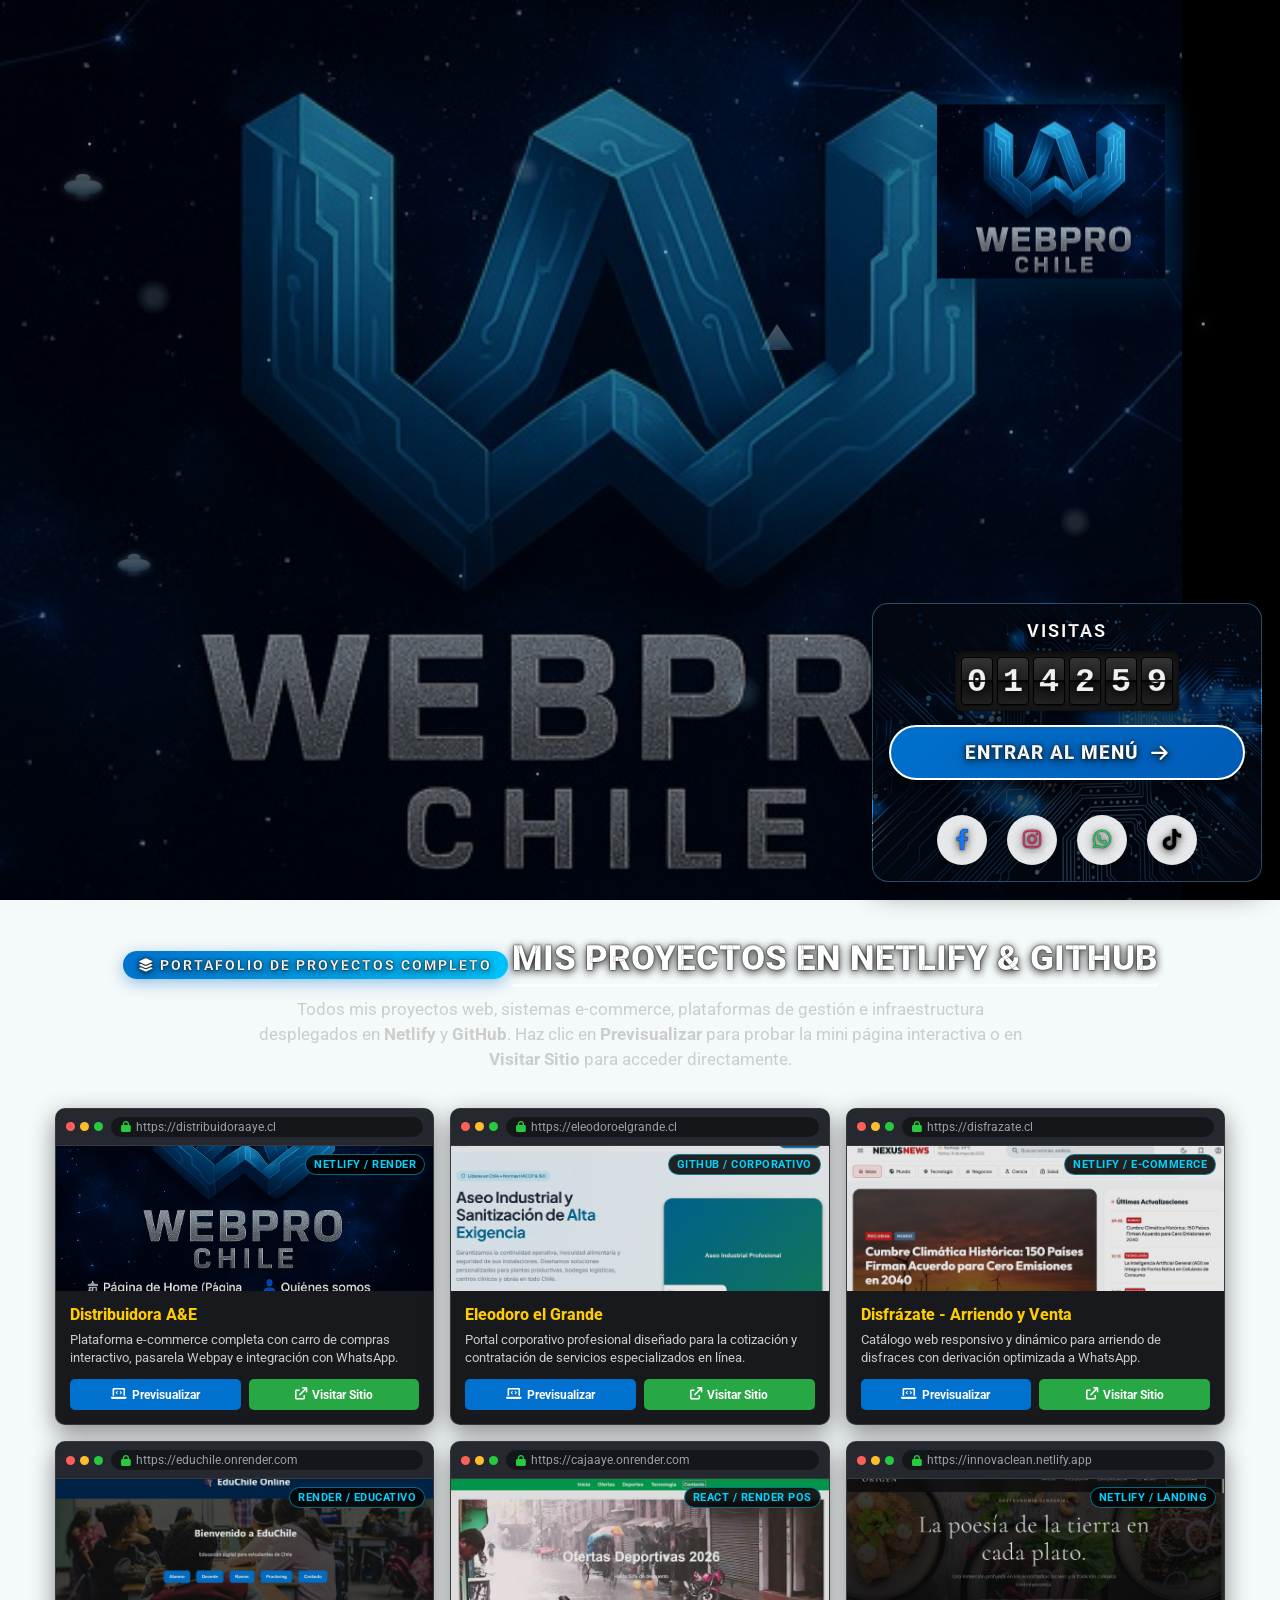
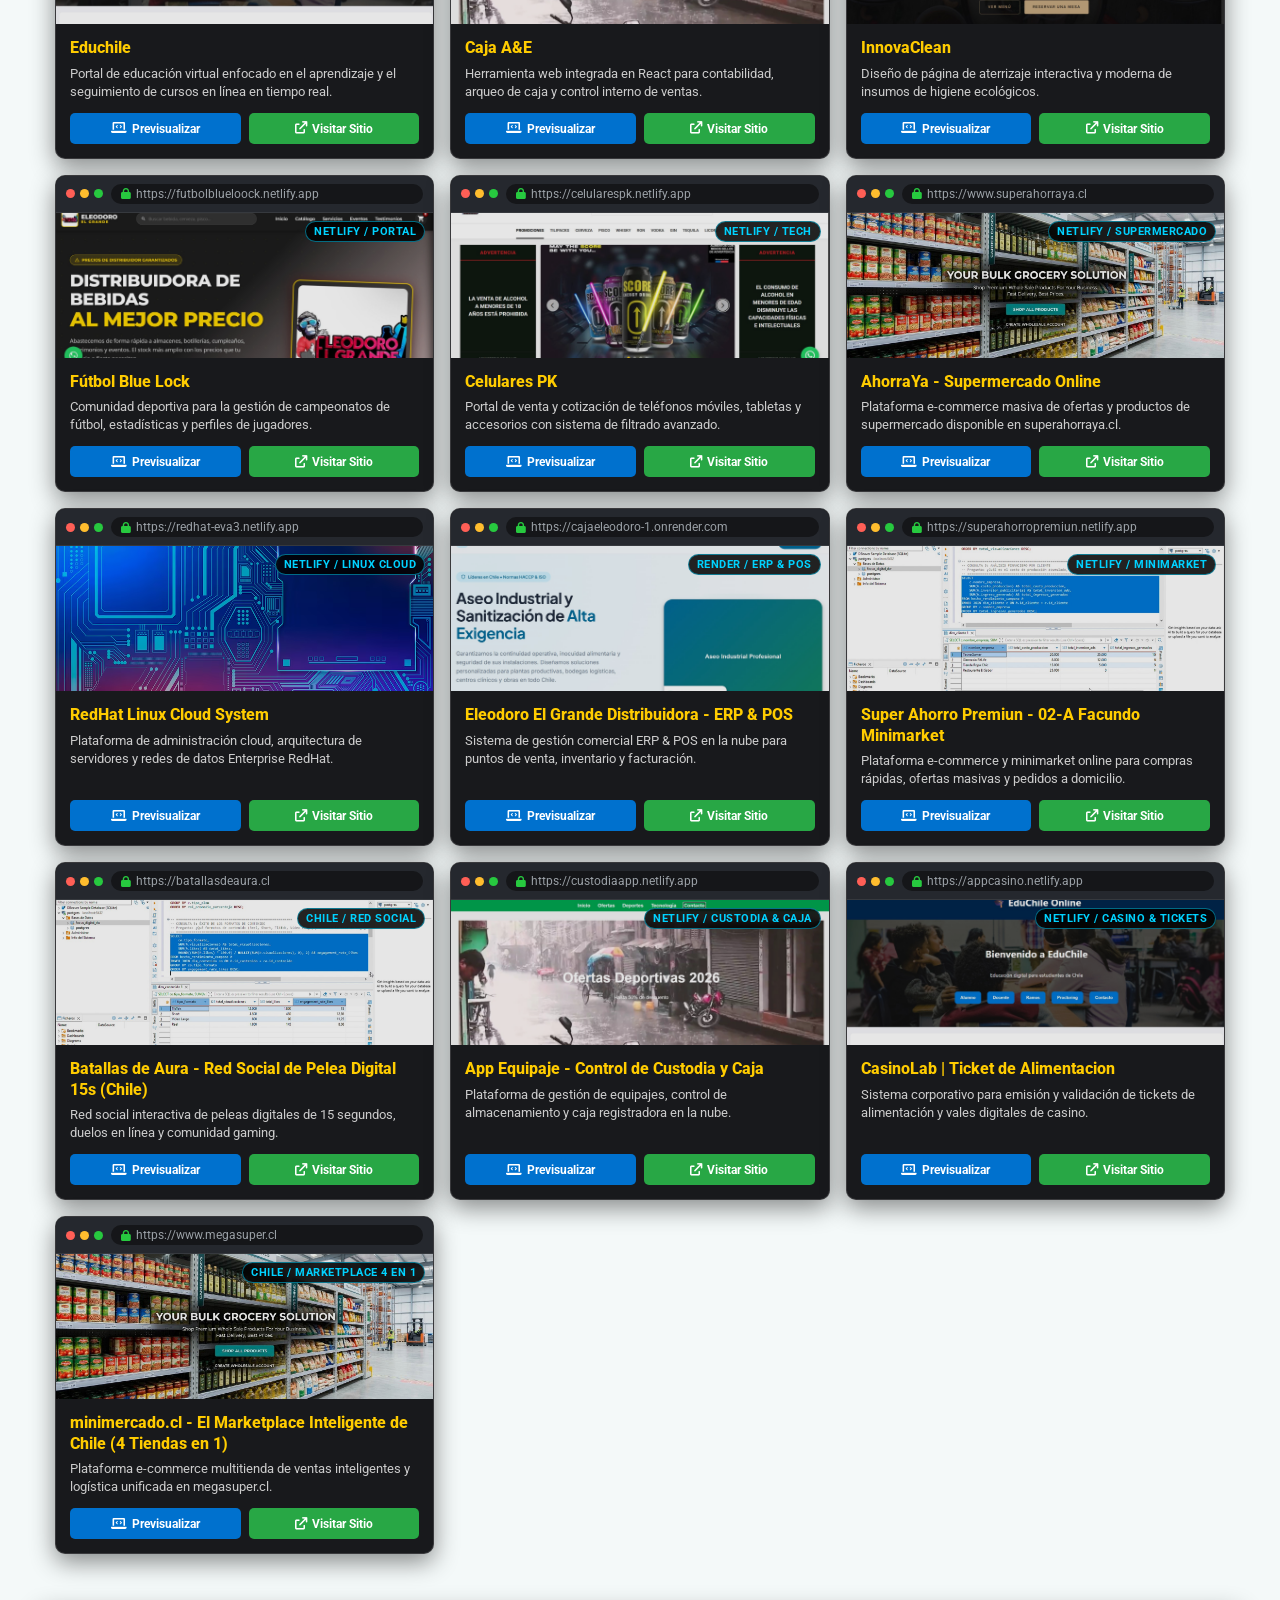
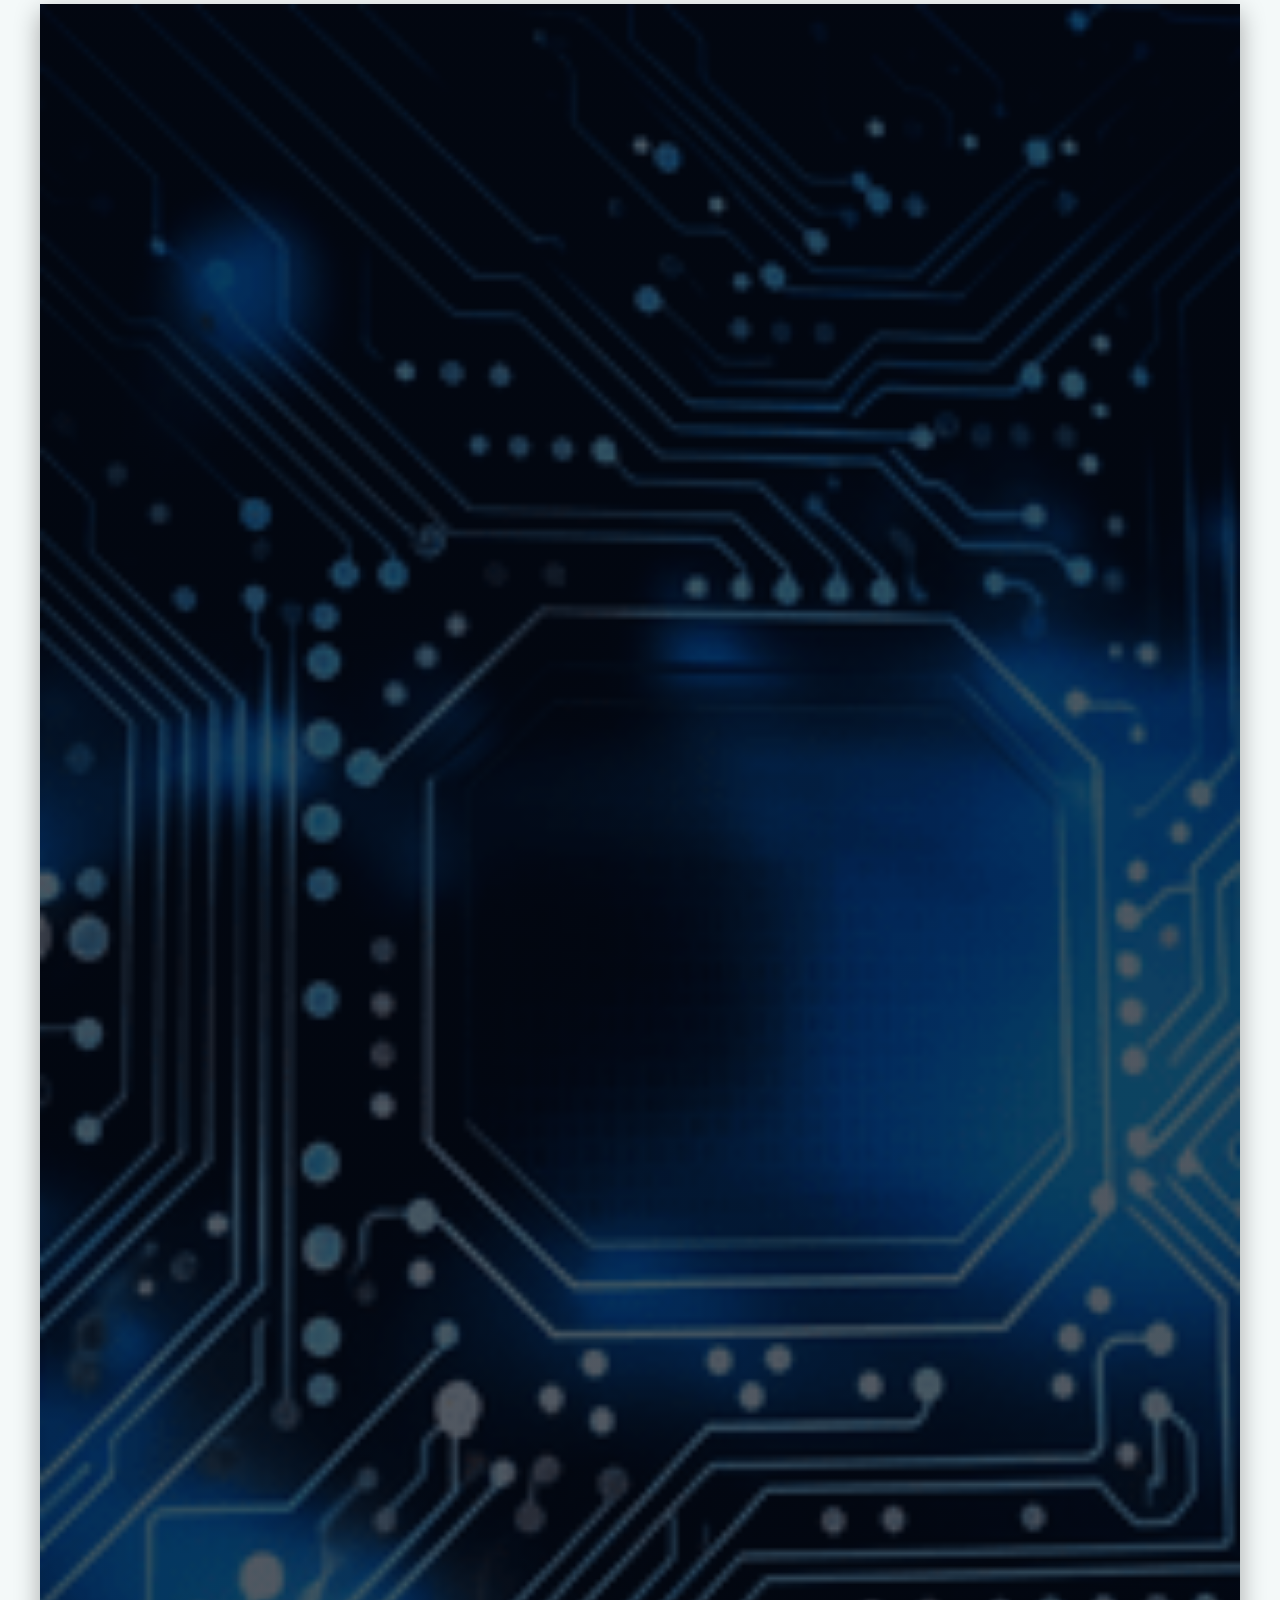
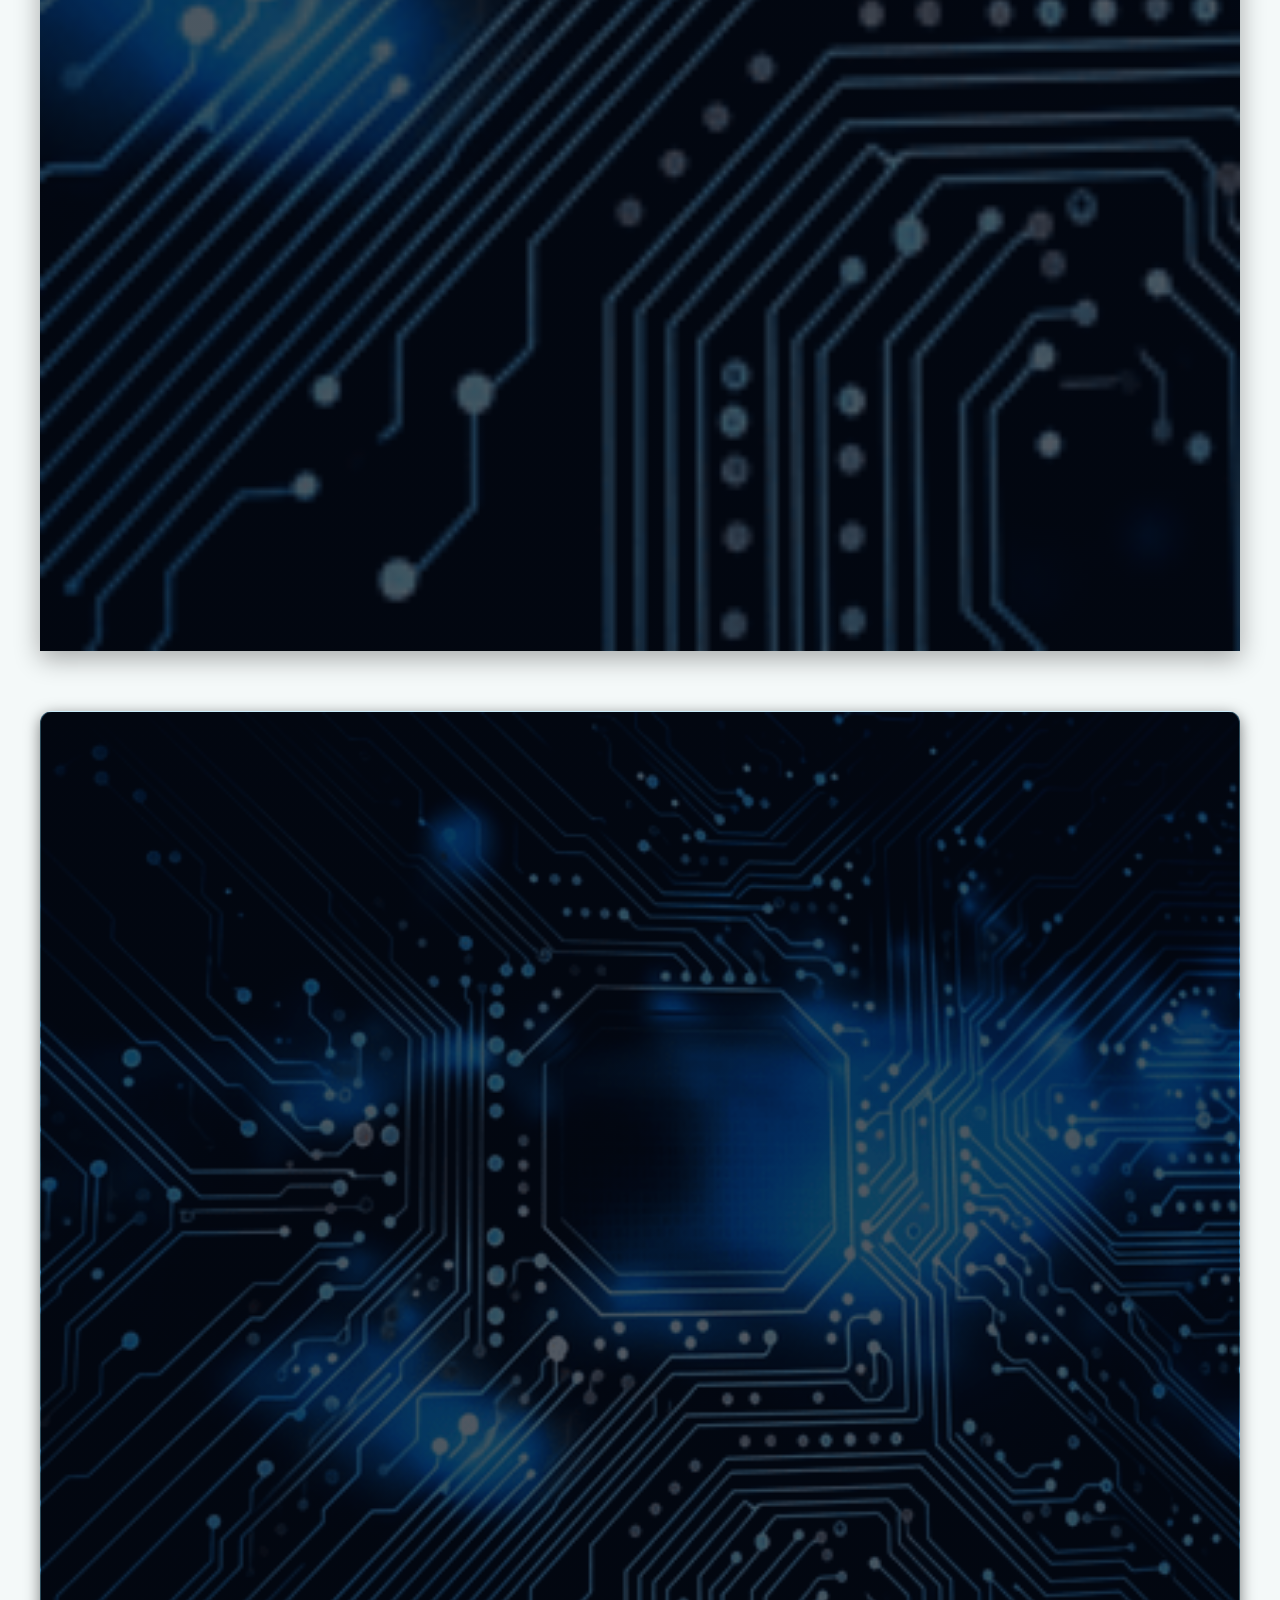
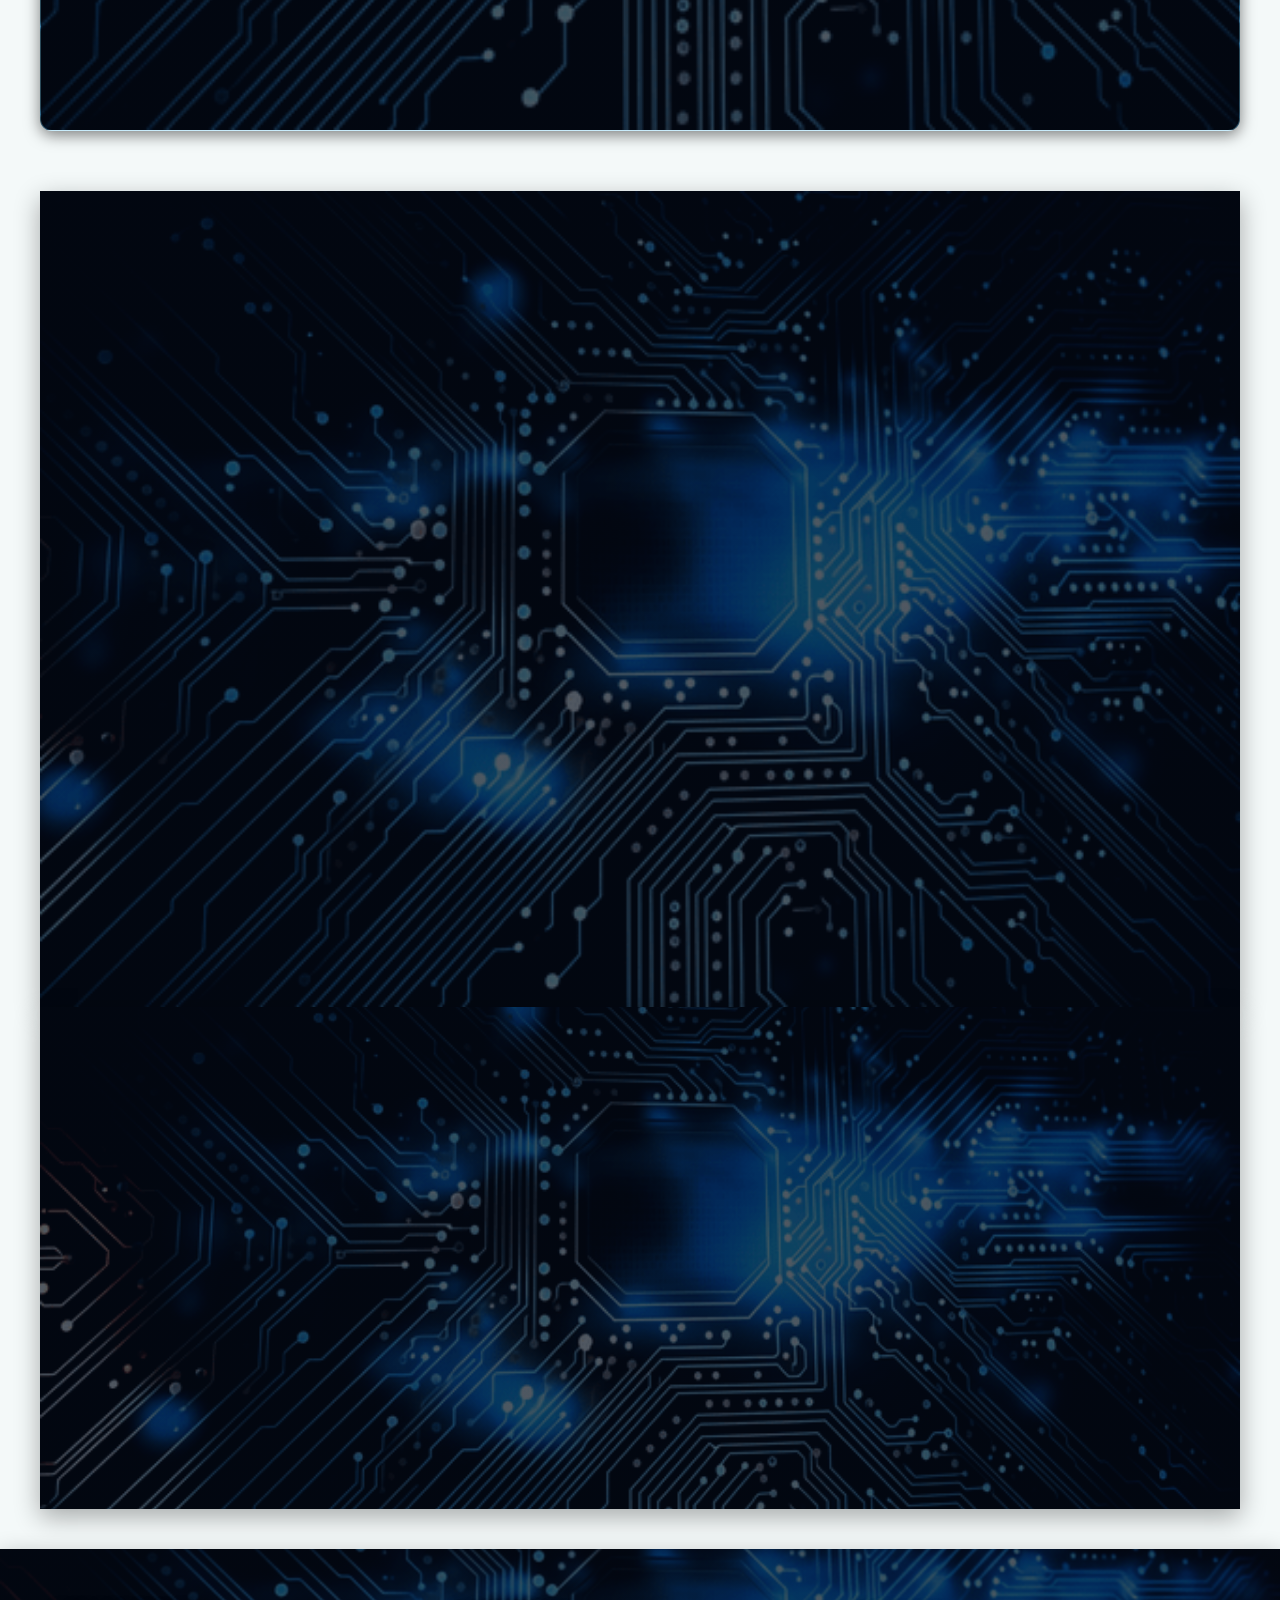
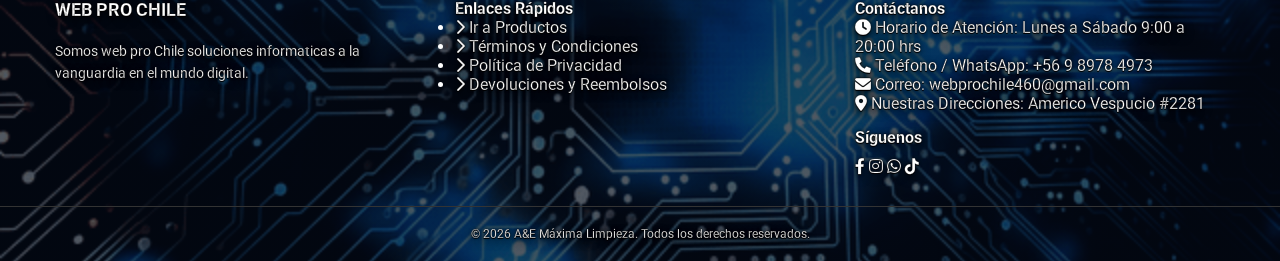
==== commit d0f520d7: "Fix layout de tarjetas a grilla de 4 columnas e initVisitorCounter en home.html" ====
--- a/index.html
+++ b/index.html
@@ -277,7 +277,7 @@
             <div class="visitor-counter-container" style="display: flex; align-items: center; justify-content: center; gap: 10px; margin: 0;">
                 <div>
                     <p class="counter-title" style="margin: 0 0 10px 0; font-size: 1.15rem; color: #fff; font-weight: bold; text-align: center; text-transform: uppercase; letter-spacing: 2px;">VISITAS</p>
-                    <div class="flip-counter" id="visitor-flip-counter" style="filter: invert(1) hue-rotate(180deg);">
+                    <div class="flip-counter" id="visitor-flip-counter">
                         <!-- Digits injected by JS -->
                     </div>
                 </div>
@@ -1152,8 +1152,8 @@
             </select>
         </div>
 
-        <div class="products-grid" id="products-grid">
-            <!-- Los productos se cargarán dinámicamente desde script.js -->
+        <div class="products-grid mini-pages-grid" id="products-grid">
+            <!-- Los productos se cargarán dinámicamente desde script.js con el formato mini-page-card -->
         </div>
 
         <div id="pagination-controls" style="display: flex; justify-content: center; align-items: center; gap: 15px; margin-top: 30px;">
--- a/style.css
+++ b/style.css
@@ -1731,45 +1731,45 @@
 /* --- Estilos para la Grilla de Proyectos (Cuadros como Mini Páginas) --- */
 .mini-pages-grid {
     display: grid;
-    grid-template-columns: repeat(auto-fill, minmax(340px, 1fr));
-    gap: 28px;
+    grid-template-columns: repeat(4, 1fr);
+    gap: 16px;
     margin-top: 25px;
 }
 
 .mini-page-card {
     background: #18191c;
     border: 1px solid rgba(255, 255, 255, 0.14);
-    border-radius: 12px;
+    border-radius: 10px;
     overflow: hidden;
-    box-shadow: 0 10px 30px rgba(0, 0, 0, 0.5);
+    box-shadow: 0 8px 24px rgba(0, 0, 0, 0.45);
     transition: transform 0.3s ease, box-shadow 0.3s ease, border-color 0.3s ease;
     display: flex;
     flex-direction: column;
 }
 
 .mini-page-card:hover {
-    transform: translateY(-8px);
-    box-shadow: 0 18px 40px rgba(0, 113, 206, 0.4);
+    transform: translateY(-6px);
+    box-shadow: 0 14px 32px rgba(0, 113, 206, 0.4);
     border-color: #0071ce;
 }
 
 .browser-header {
     background: #25282e;
-    padding: 10px 14px;
-    display: flex;
-    align-items: center;
-    gap: 10px;
+    padding: 8px 10px;
+    display: flex;
+    align-items: center;
+    gap: 8px;
     border-bottom: 1px solid rgba(255, 255, 255, 0.08);
 }
 
 .browser-dots {
     display: flex;
-    gap: 6px;
+    gap: 5px;
 }
 
 .browser-dot {
-    width: 10px;
-    height: 10px;
+    width: 9px;
+    height: 9px;
     border-radius: 50%;
 }
 .browser-dot.red { background: #ff5f56; }
@@ -1779,23 +1779,23 @@
 .browser-url-bar {
     background: #151619;
     color: #9aa0a6;
-    font-size: 0.78rem;
-    padding: 4px 12px;
-    border-radius: 12px;
+    font-size: 0.72rem;
+    padding: 3px 10px;
+    border-radius: 10px;
     flex: 1;
     white-space: nowrap;
     overflow: hidden;
     text-overflow: ellipsis;
     display: flex;
     align-items: center;
-    gap: 6px;
+    gap: 5px;
     font-family: monospace;
 }
 
 .mini-page-preview {
     position: relative;
     width: 100%;
-    height: 200px;
+    height: 145px;
     overflow: hidden;
     background: #000;
 }
@@ -1815,23 +1815,23 @@
 
 .badge-tag {
     position: absolute;
-    top: 10px;
-    right: 10px;
+    top: 8px;
+    right: 8px;
     background: rgba(0, 0, 0, 0.85);
     color: #00d2ff;
     border: 1px solid rgba(0, 210, 255, 0.5);
-    font-size: 0.72rem;
+    font-size: 0.68rem;
     font-weight: bold;
-    padding: 4px 10px;
-    border-radius: 20px;
+    padding: 3px 8px;
+    border-radius: 16px;
     backdrop-filter: blur(4px);
     text-transform: uppercase;
-    letter-spacing: 1px;
+    letter-spacing: 0.5px;
     z-index: 2;
 }
 
 .mini-page-body {
-    padding: 18px;
+    padding: 14px;
     display: flex;
     flex-direction: column;
     flex: 1;
@@ -1839,40 +1839,40 @@
 }
 
 .mini-page-title {
-    font-size: 1.25rem;
+    font-size: 1.02rem;
     font-weight: 800;
     color: #ffcc00;
-    margin: 0 0 8px 0;
-    line-height: 1.3;
+    margin: 0 0 6px 0;
+    line-height: 1.25;
 }
 
 .mini-page-desc {
-    font-size: 0.88rem;
+    font-size: 0.82rem;
     color: #ccc;
-    margin: 0 0 16px 0;
-    line-height: 1.45;
+    margin: 0 0 12px 0;
+    line-height: 1.38;
     flex: 1;
 }
 
 .mini-page-actions {
     display: flex;
-    gap: 10px;
+    gap: 8px;
 }
 
 .btn-mini-preview {
     flex: 1;
-    padding: 10px 12px;
+    padding: 8px 10px;
     background: #0071ce;
     color: white;
     border: none;
-    border-radius: 6px;
-    font-size: 0.85rem;
+    border-radius: 5px;
+    font-size: 0.78rem;
     font-weight: bold;
     cursor: pointer;
     display: flex;
     align-items: center;
     justify-content: center;
-    gap: 6px;
+    gap: 5px;
     transition: background 0.2s, transform 0.2s;
 }
 
@@ -1883,17 +1883,17 @@
 
 .btn-mini-visit {
     flex: 1;
-    padding: 10px 12px;
+    padding: 8px 10px;
     background: #28a745;
     color: white;
     text-decoration: none;
-    border-radius: 6px;
-    font-size: 0.85rem;
+    border-radius: 5px;
+    font-size: 0.78rem;
     font-weight: bold;
     display: flex;
     align-items: center;
     justify-content: center;
-    gap: 6px;
+    gap: 5px;
     transition: background 0.2s, transform 0.2s;
 }
 
@@ -1902,8 +1902,23 @@
     transform: translateY(-2px);
 }
 
-@media (max-width: 768px) {
+@media (max-width: 1280px) {
+    .mini-pages-grid {
+        grid-template-columns: repeat(3, 1fr);
+        gap: 16px;
+    }
+}
+
+@media (max-width: 860px) {
+    .mini-pages-grid {
+        grid-template-columns: repeat(2, 1fr);
+        gap: 14px;
+    }
+}
+
+@media (max-width: 560px) {
     .mini-pages-grid {
         grid-template-columns: 1fr;
-    }
-}
+        gap: 14px;
+    }
+}
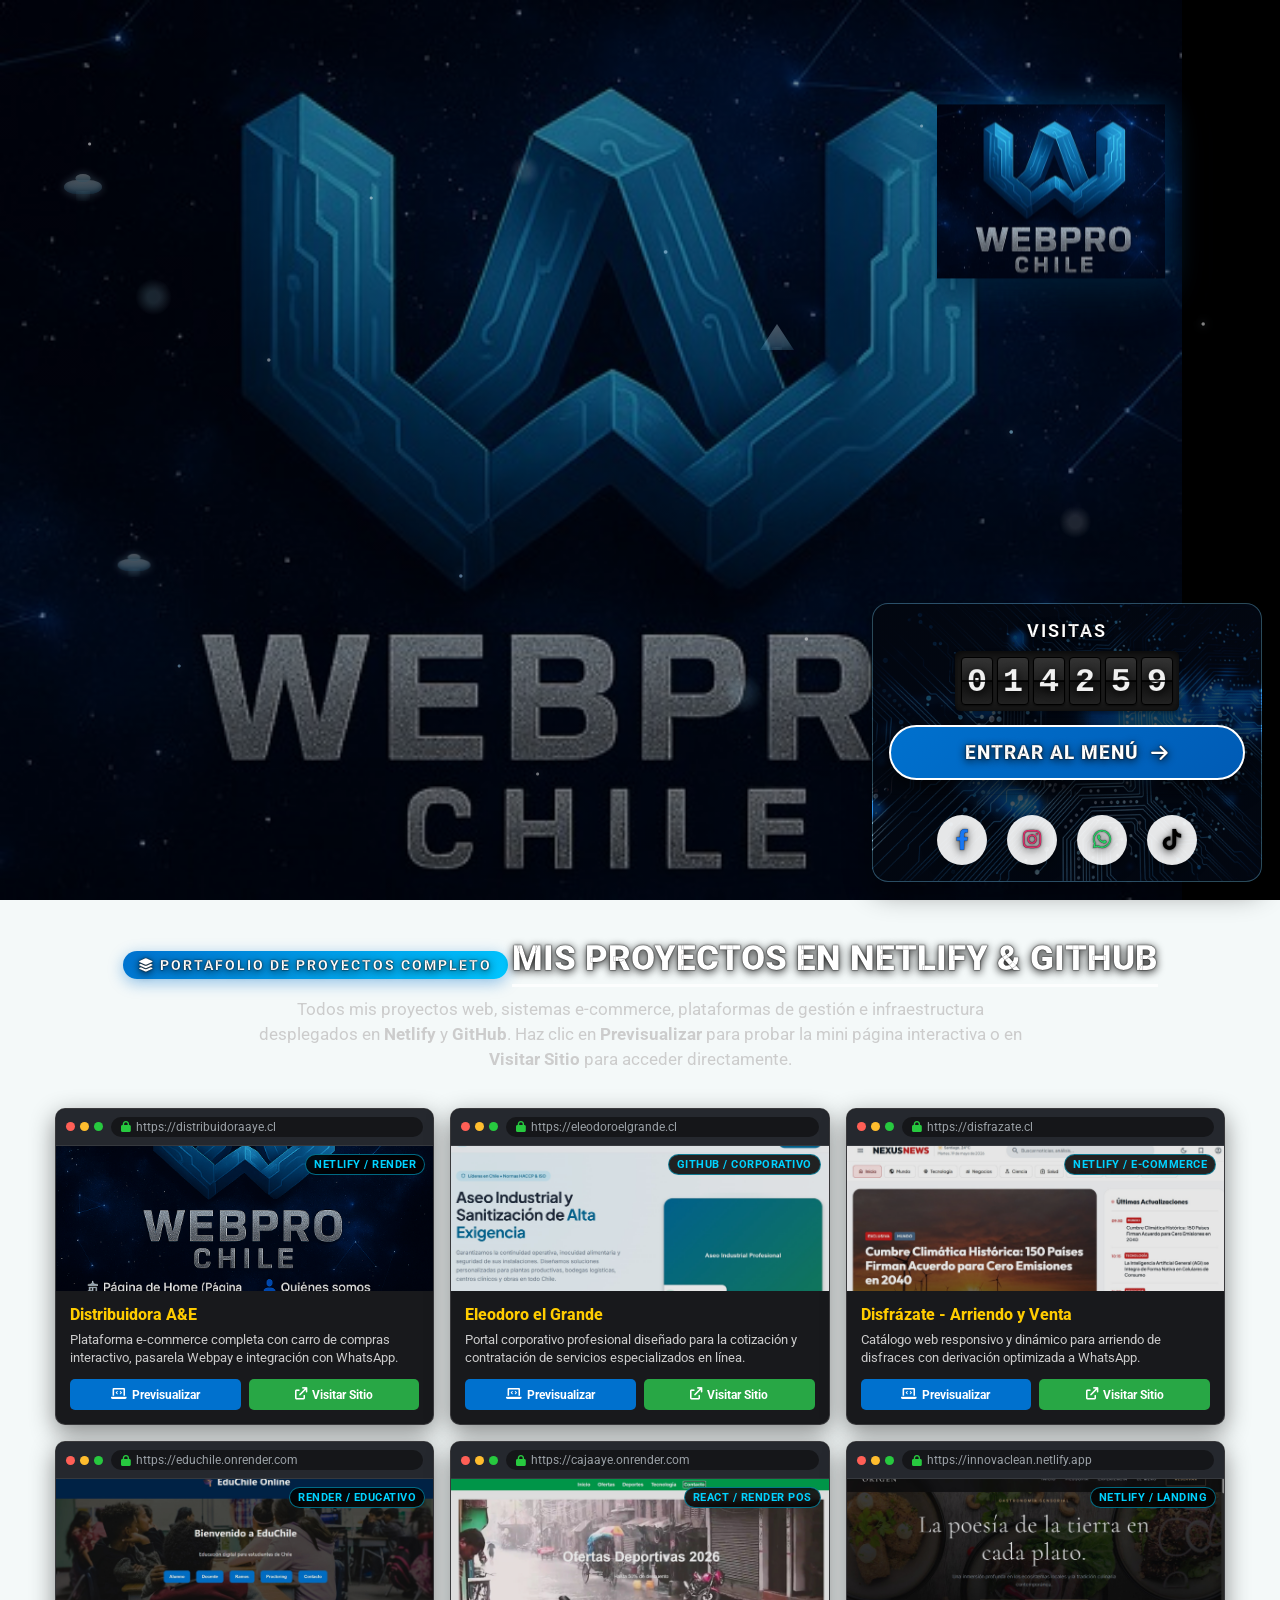
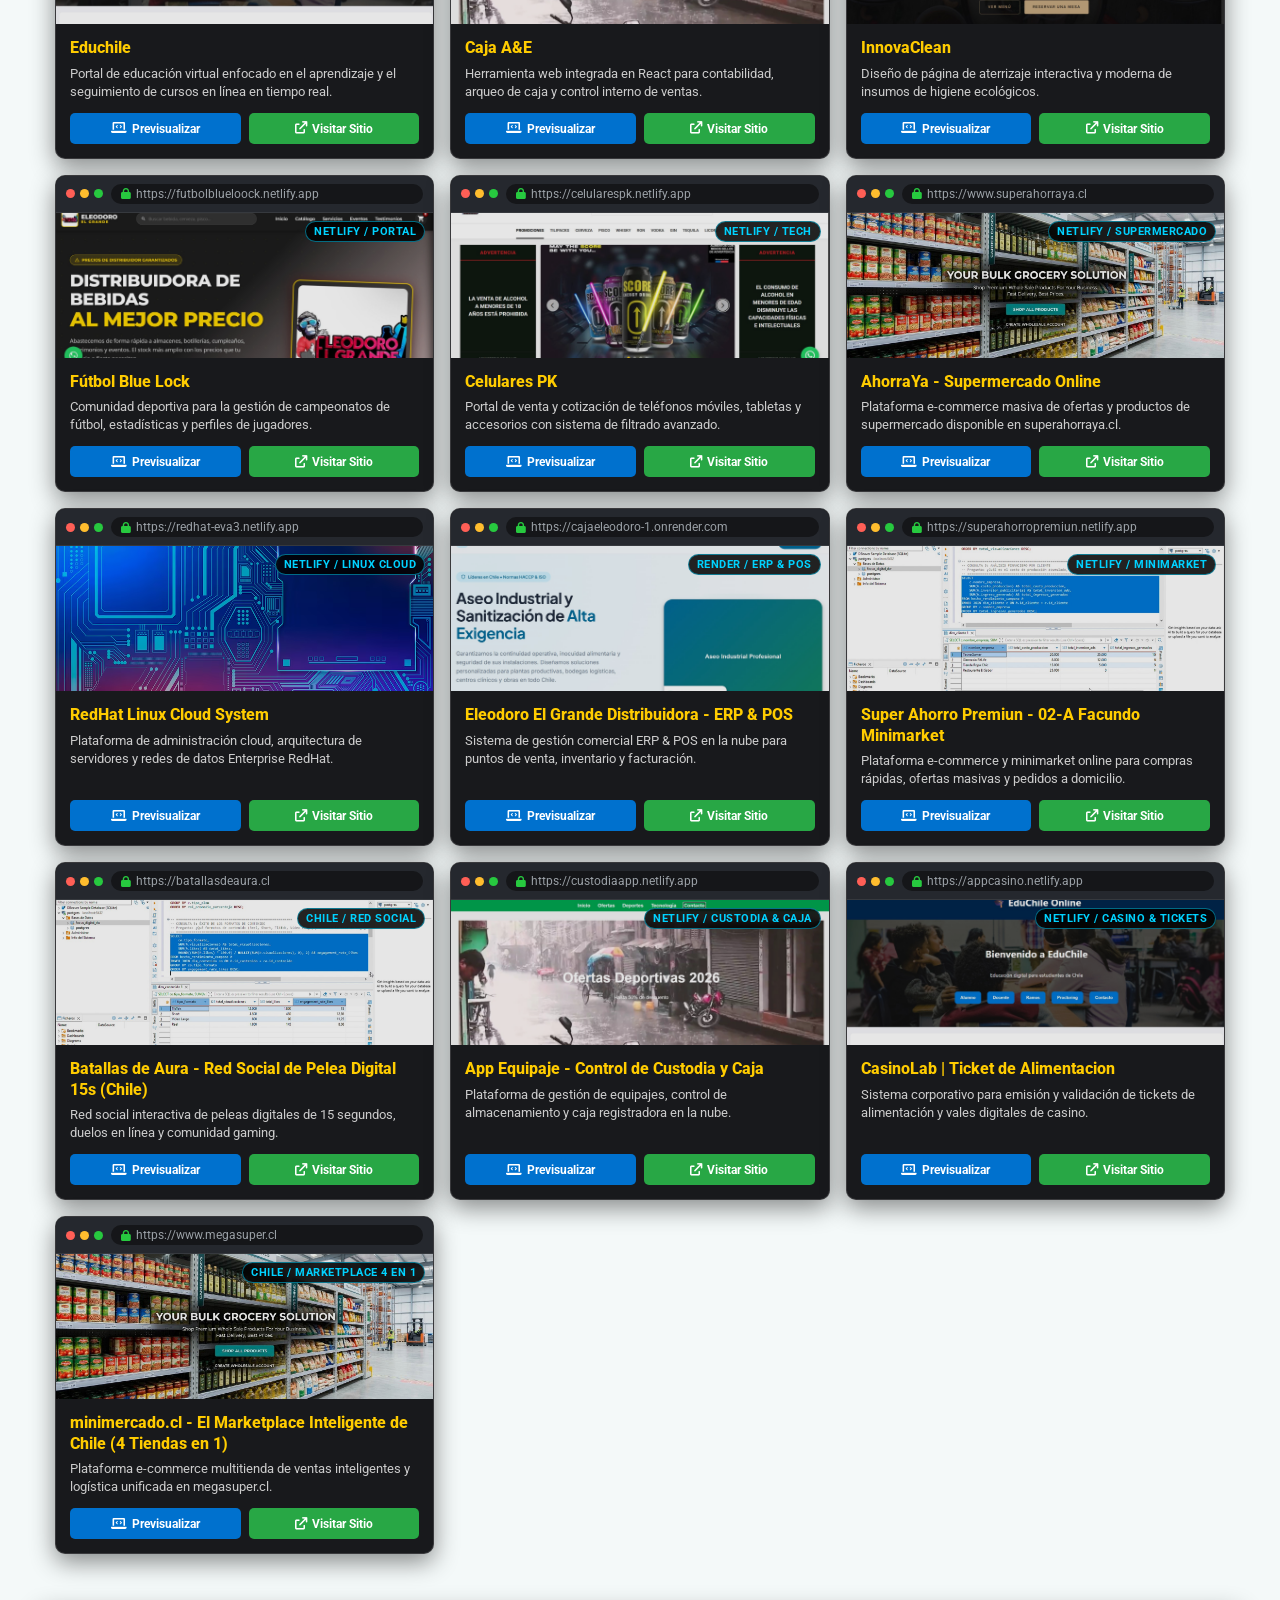
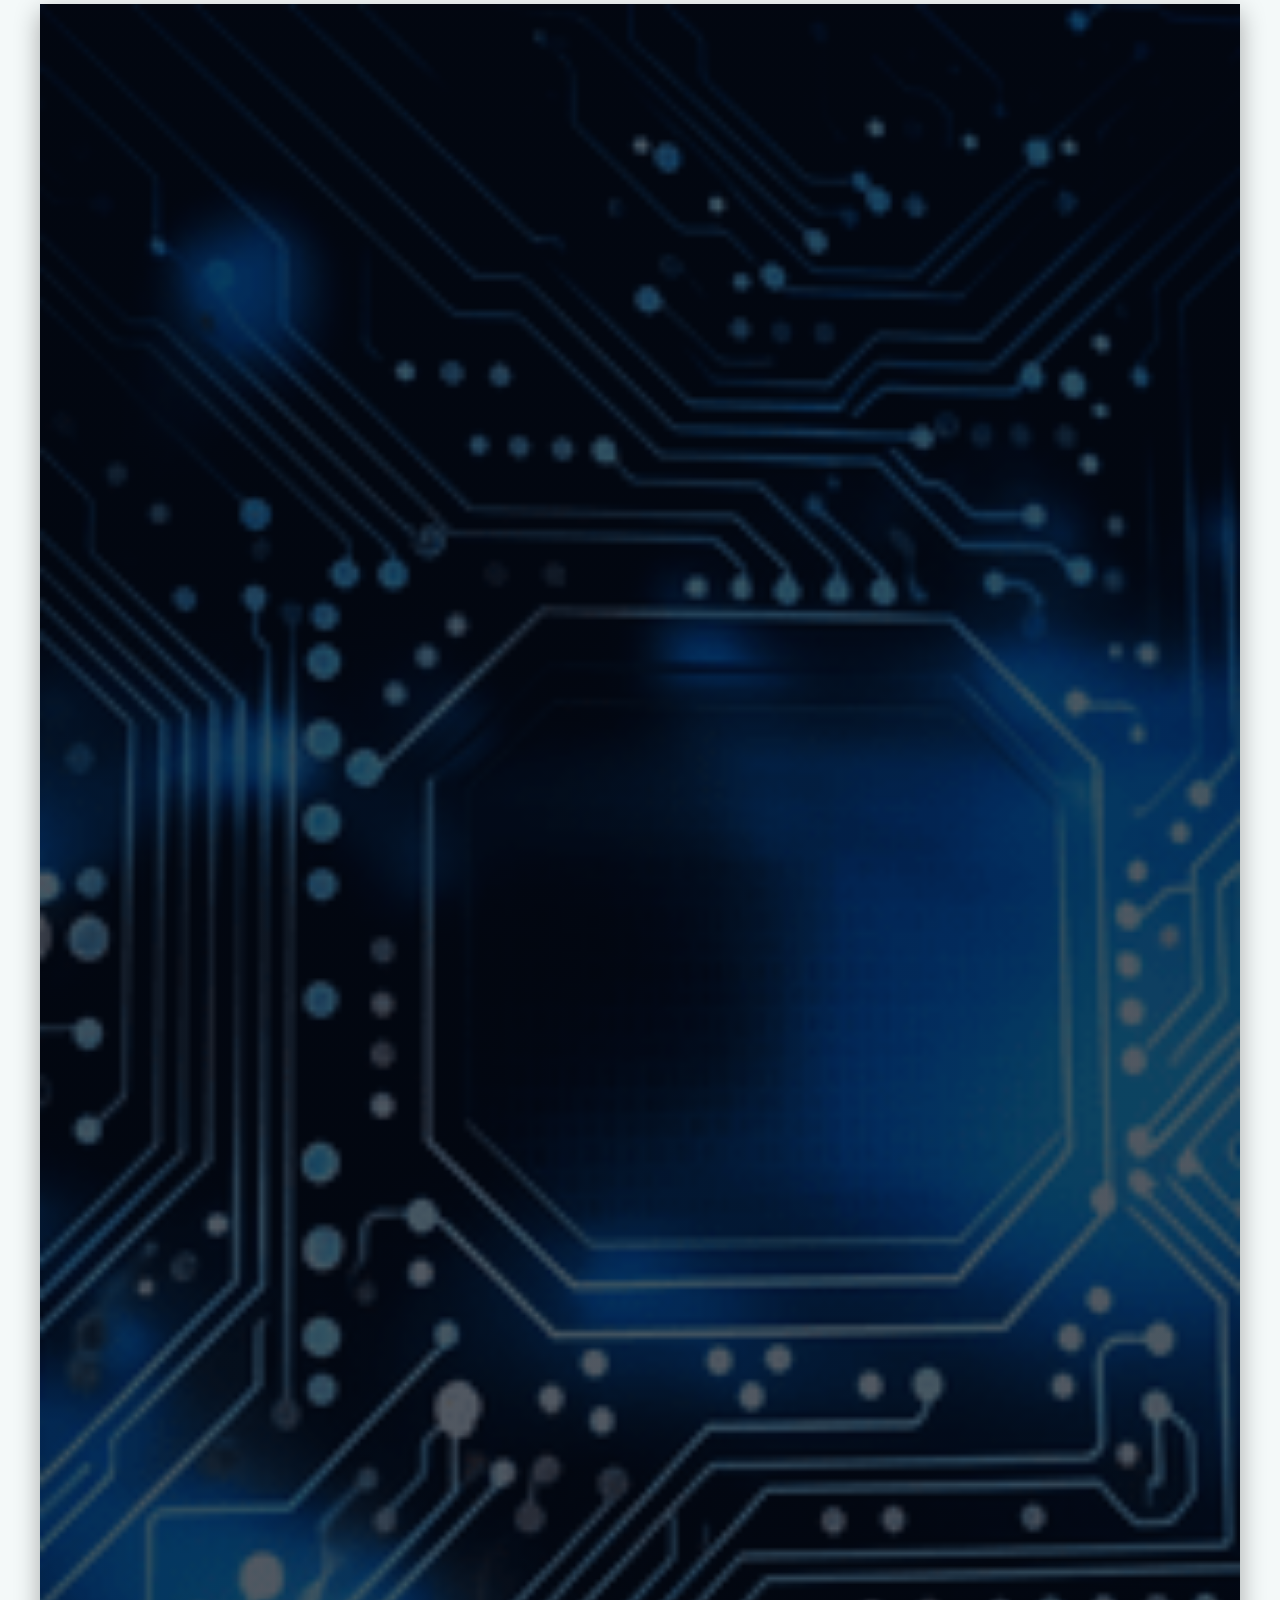
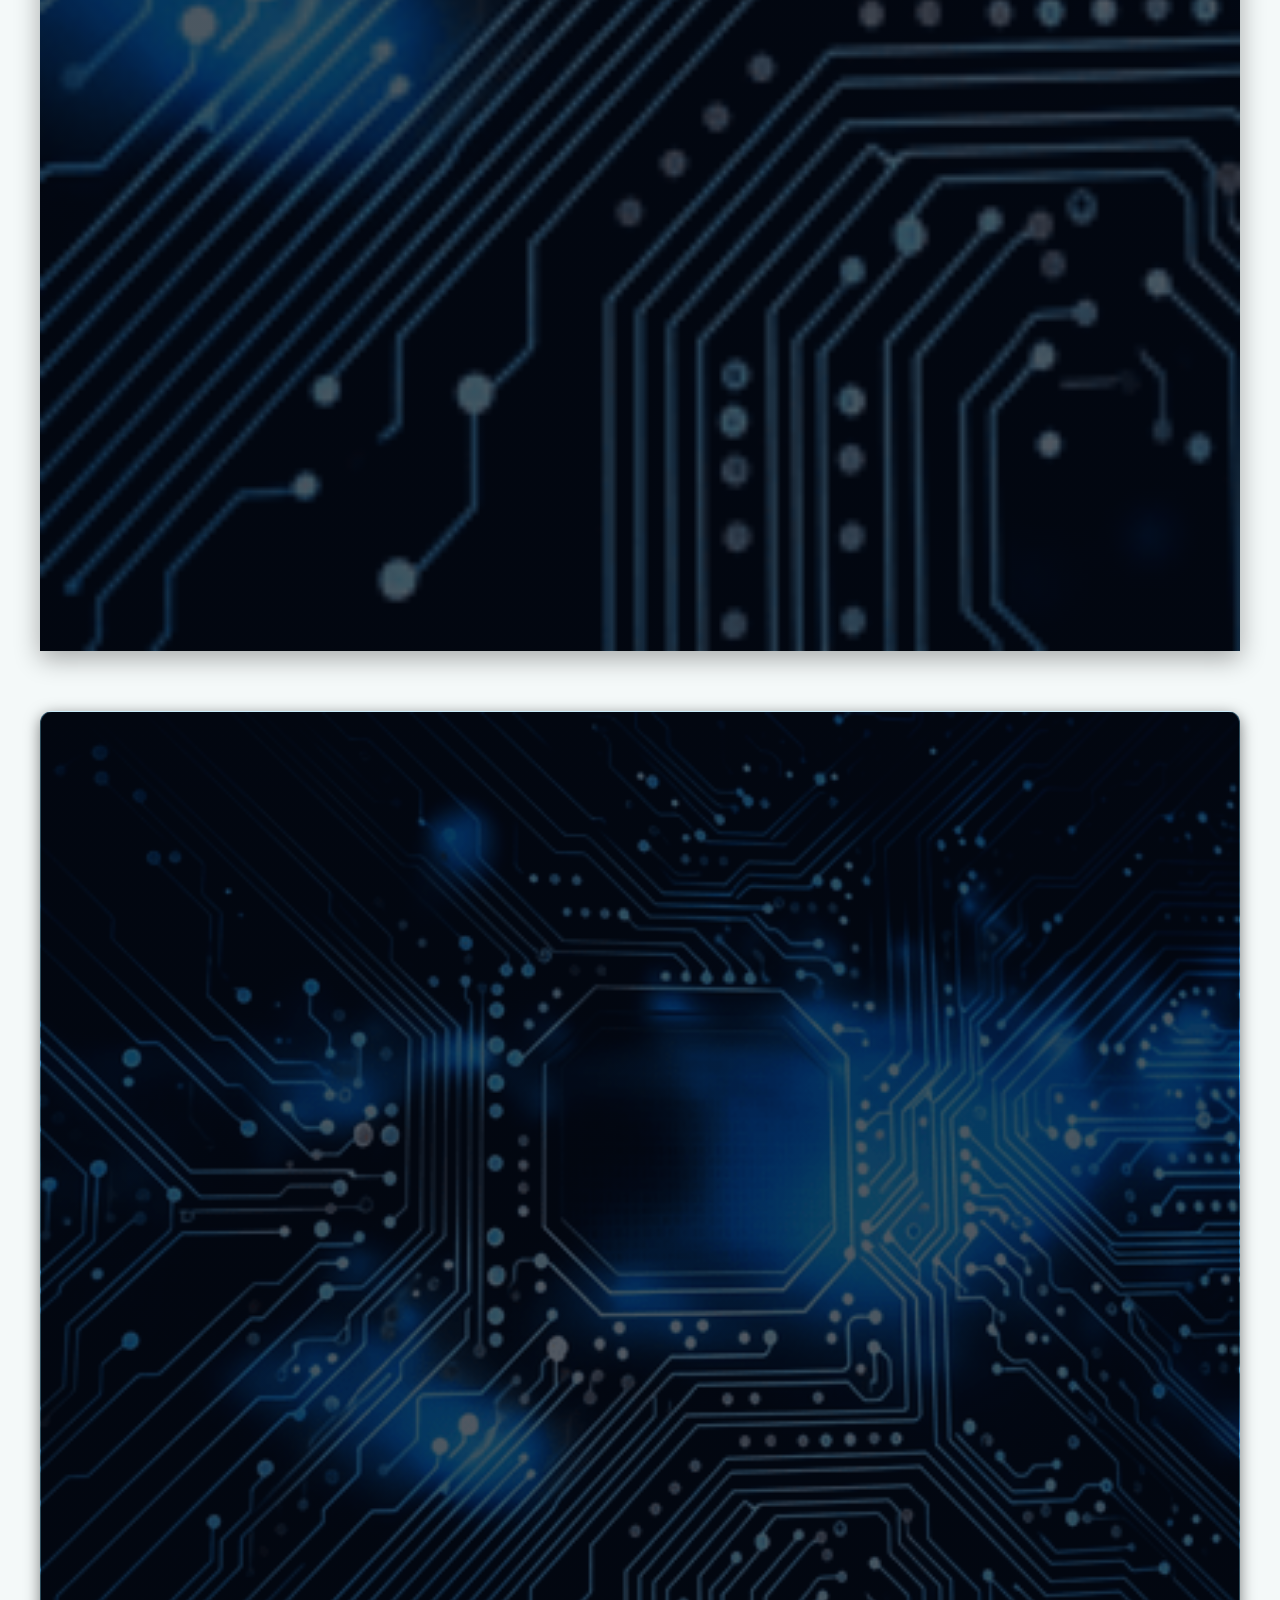
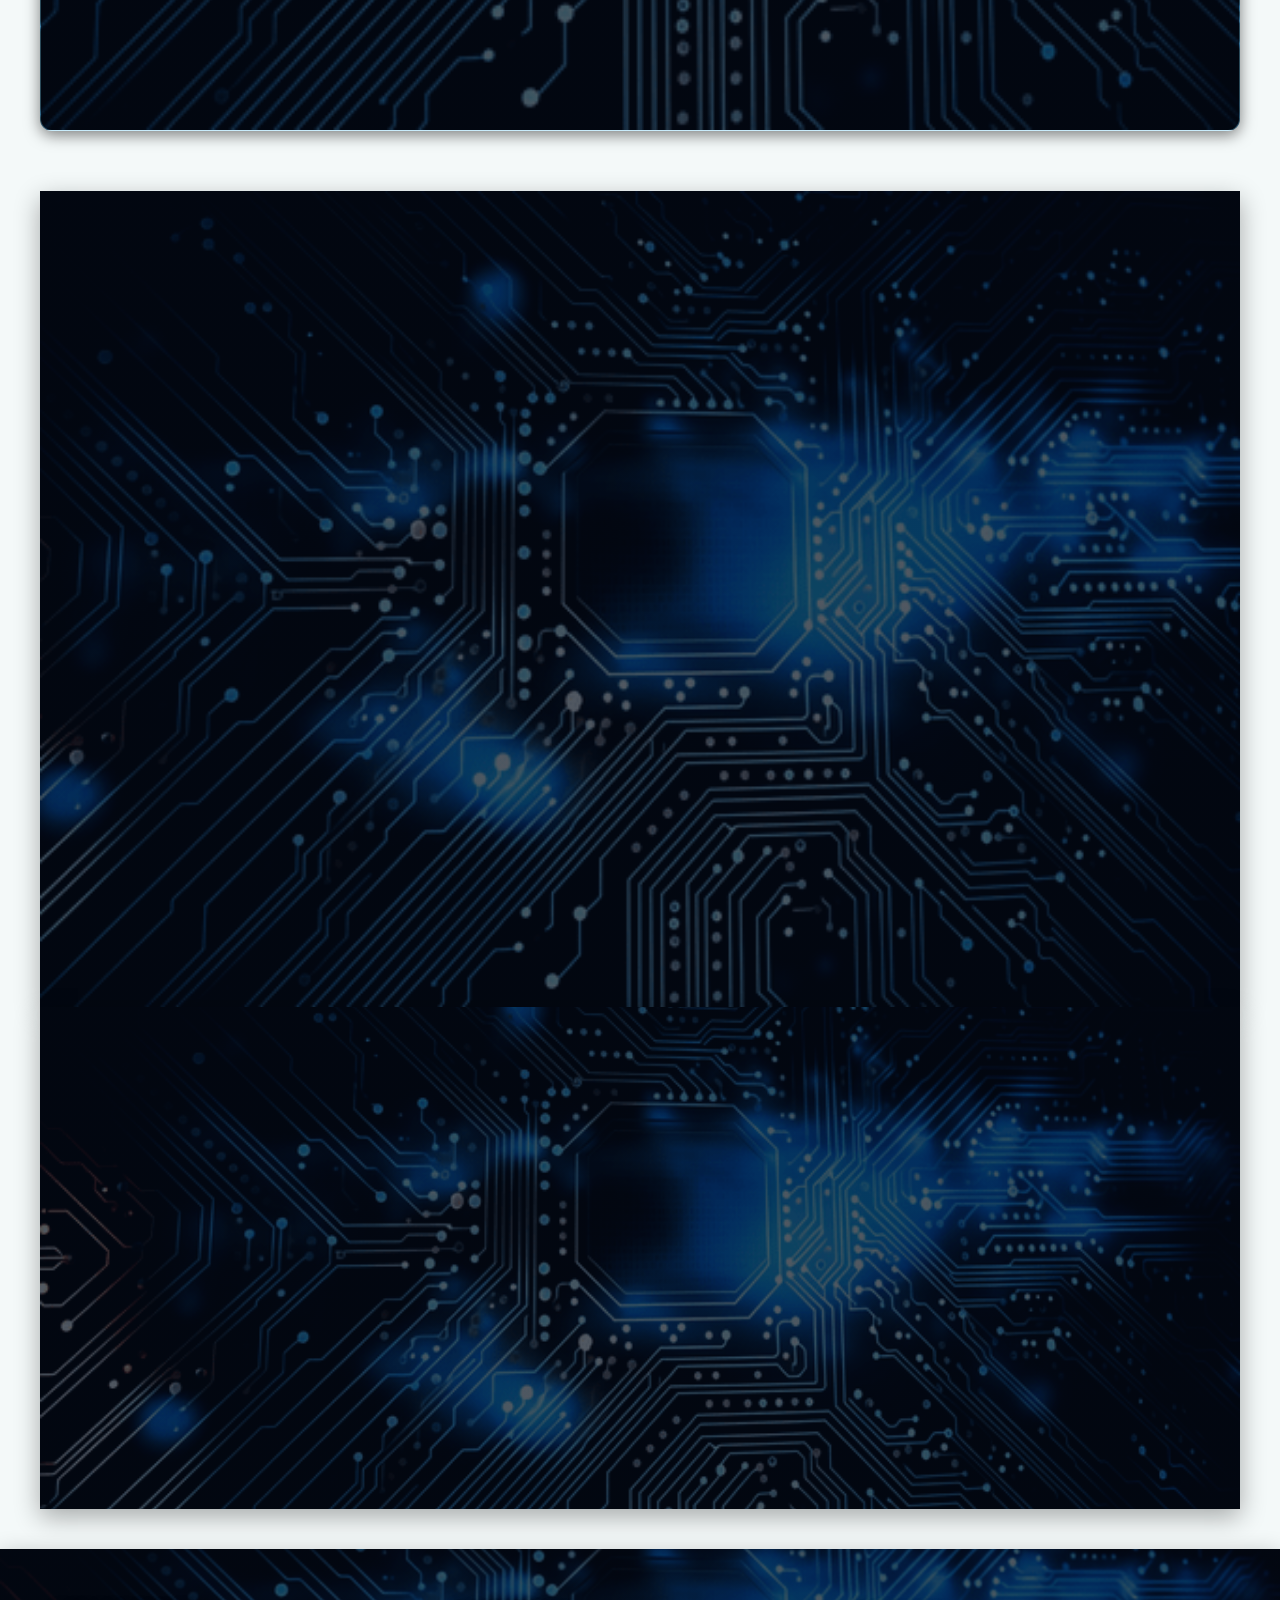
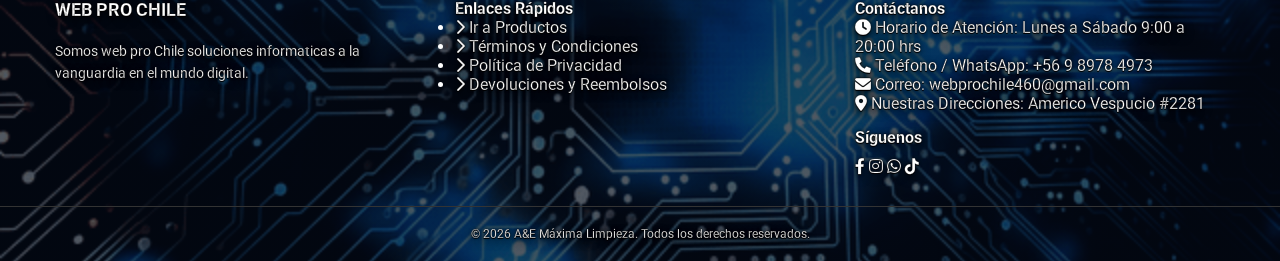
==== commit bbdbc39c: "Fix visitor counter NaN issue, sanitize local storage keys and update cache buster" ====
--- a/index.html
+++ b/index.html
@@ -1542,7 +1542,7 @@
     <!-- Firebase App -->
     <script type="module" src="firebase-config.js"></script>
     <!-- Scripts -->
-    <script src="catalogo.js?v=1784293000000" defer></script>
-    <script src="script.js?v=1784293000000" defer></script>
+    <script src="catalogo.js?v=1789610500000" defer></script>
+    <script src="script.js?v=1789610500000" defer></script>
 </body>
 </html>
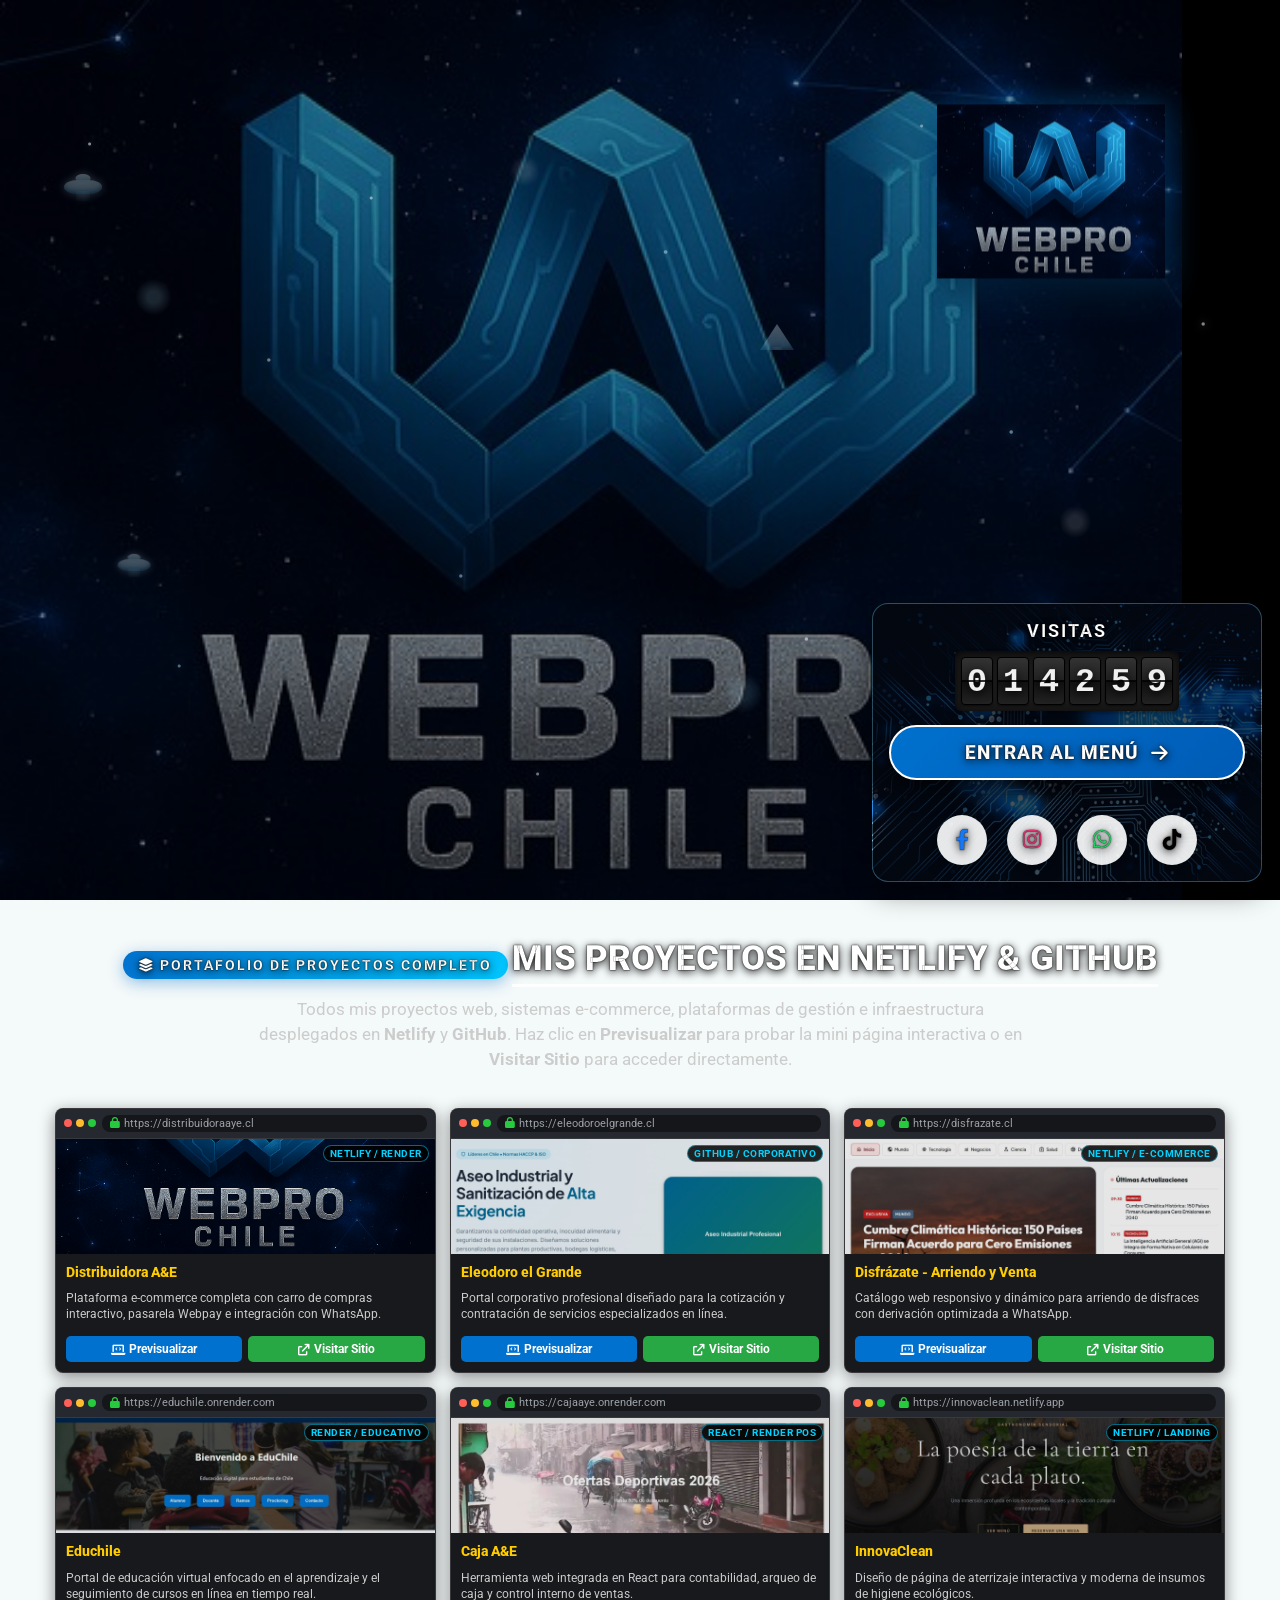
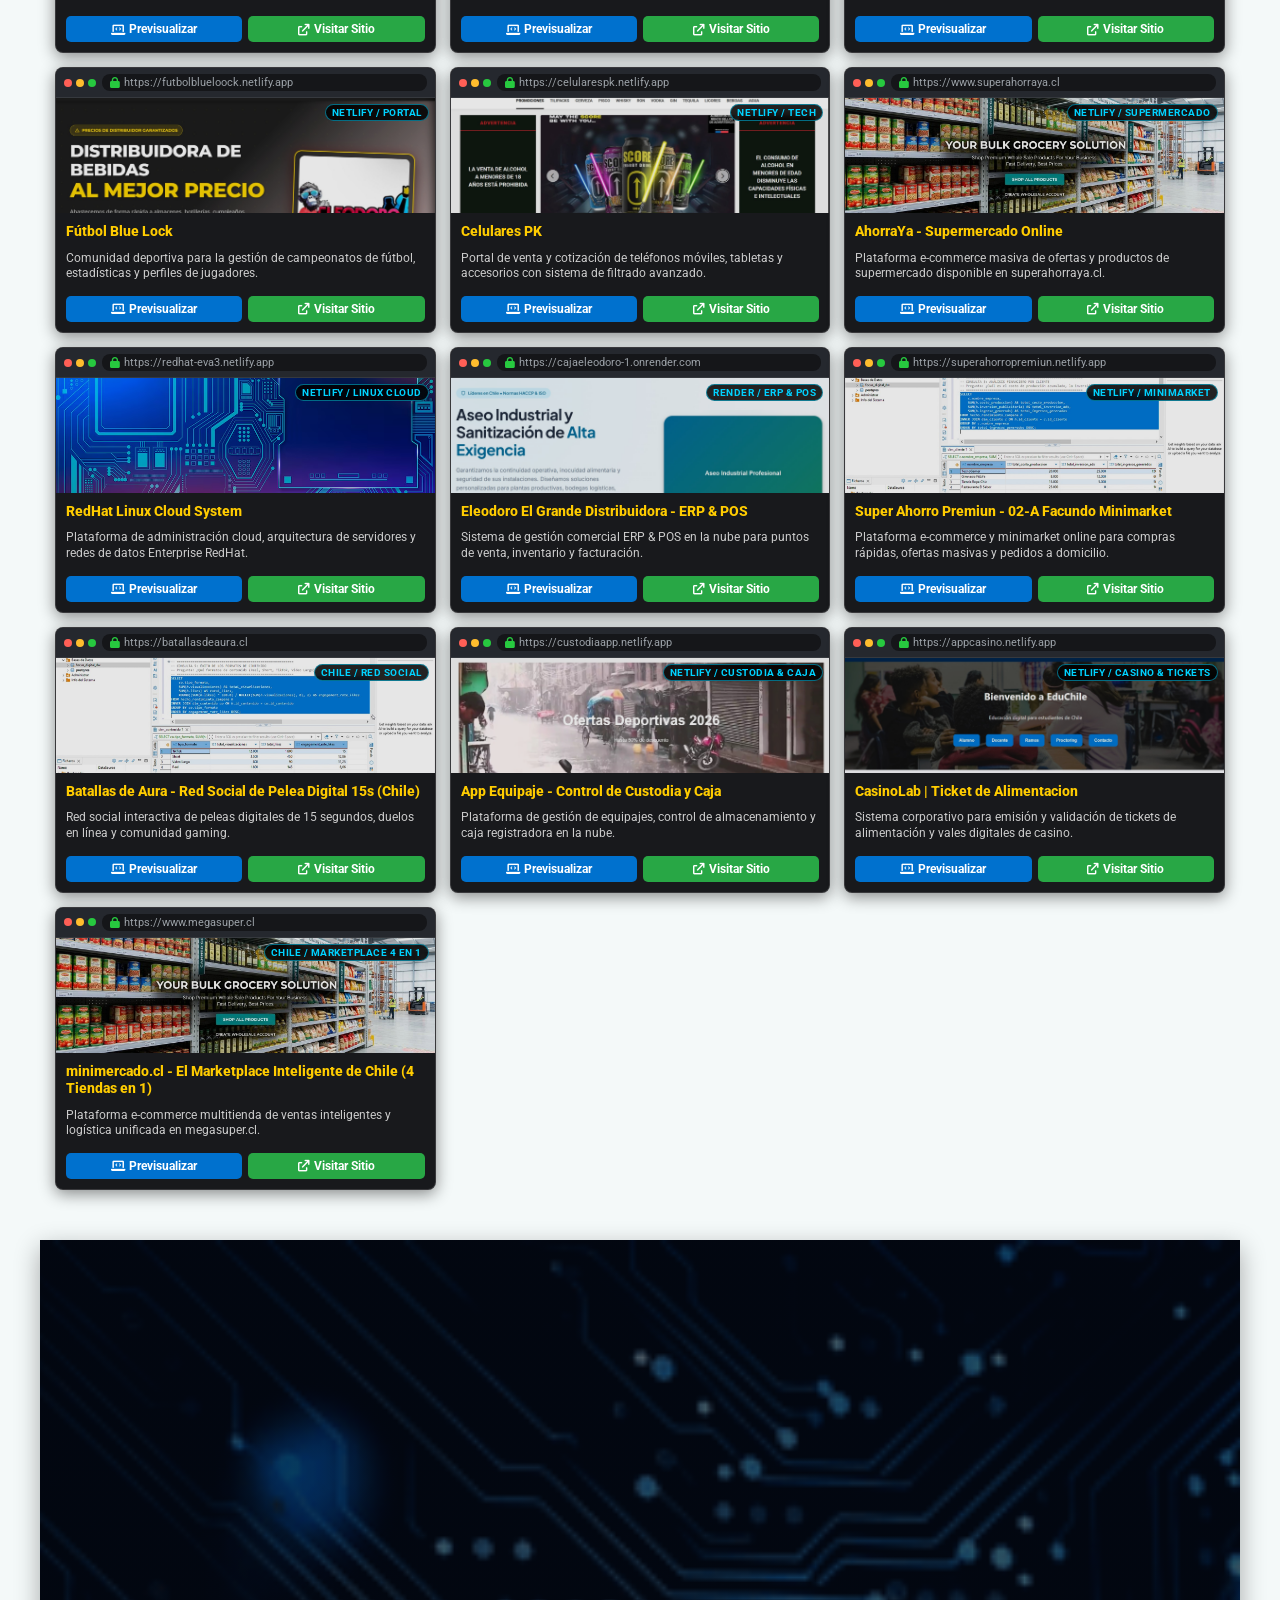
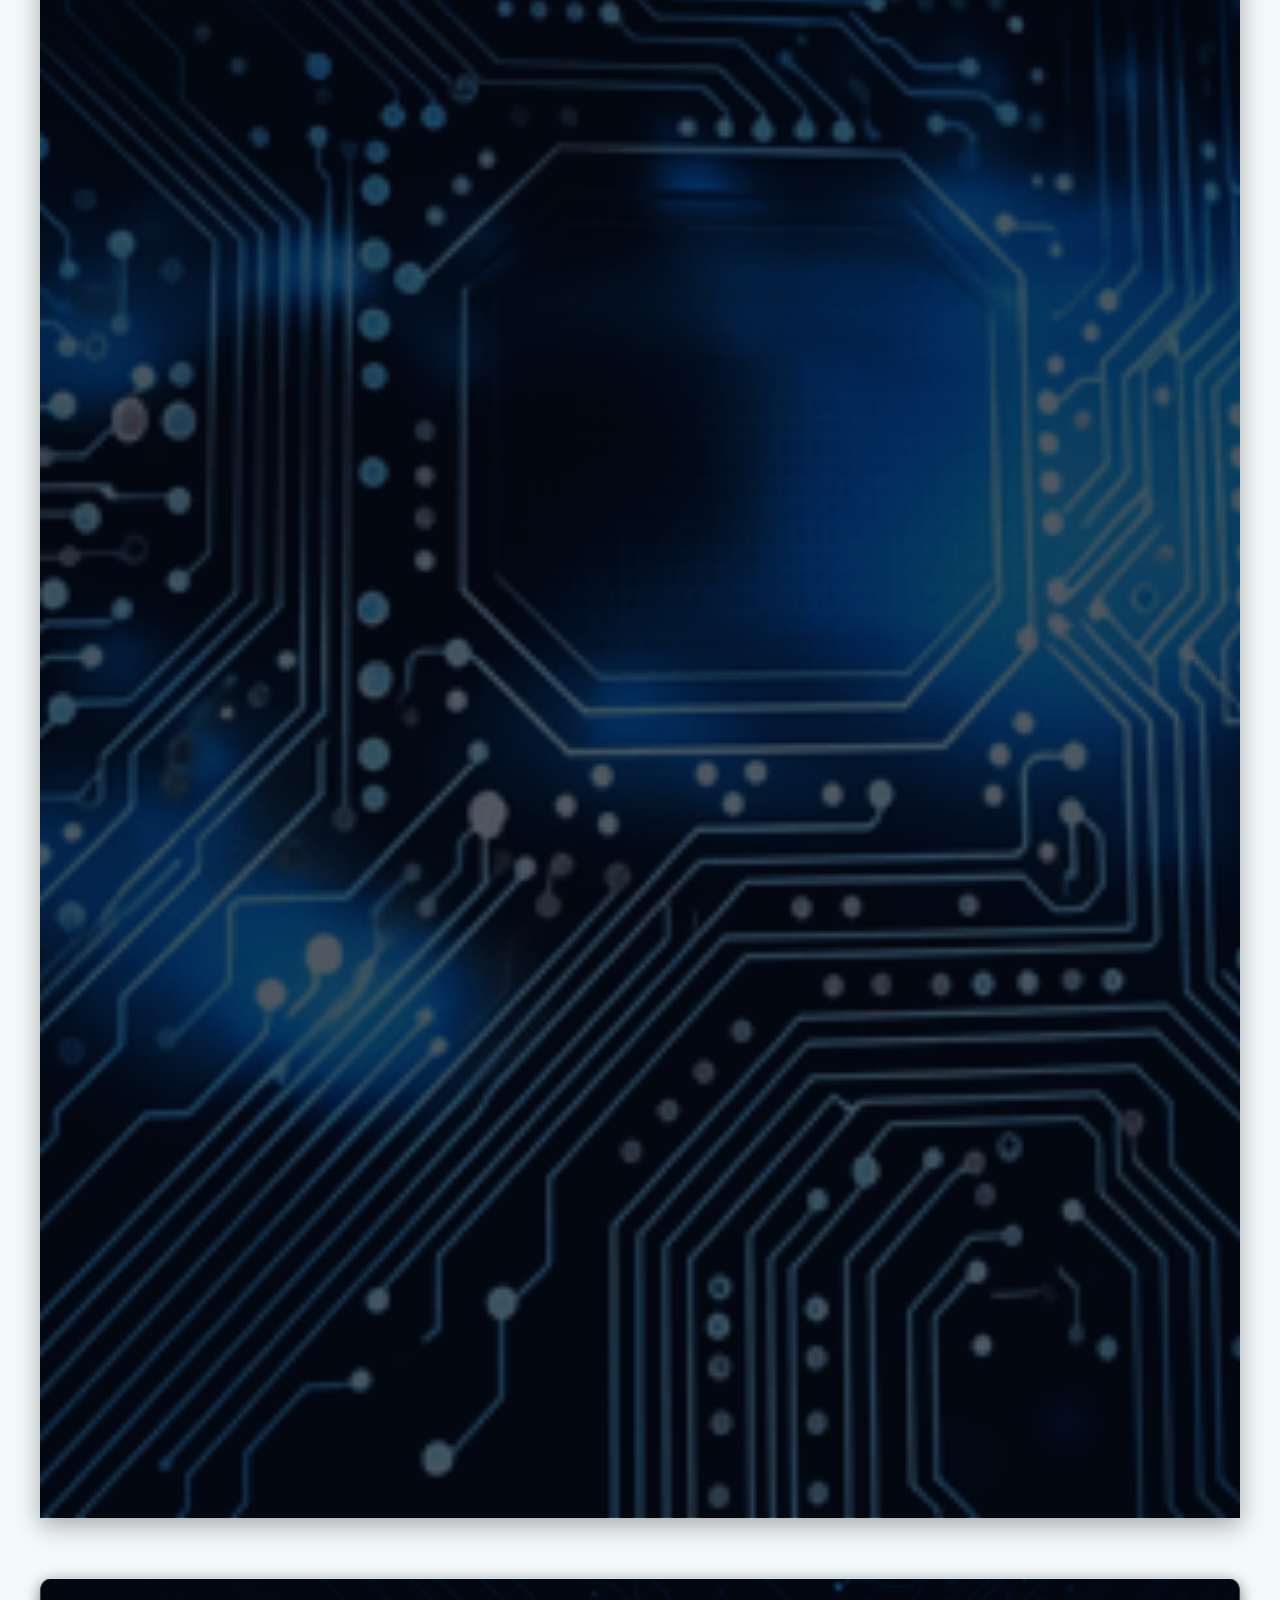
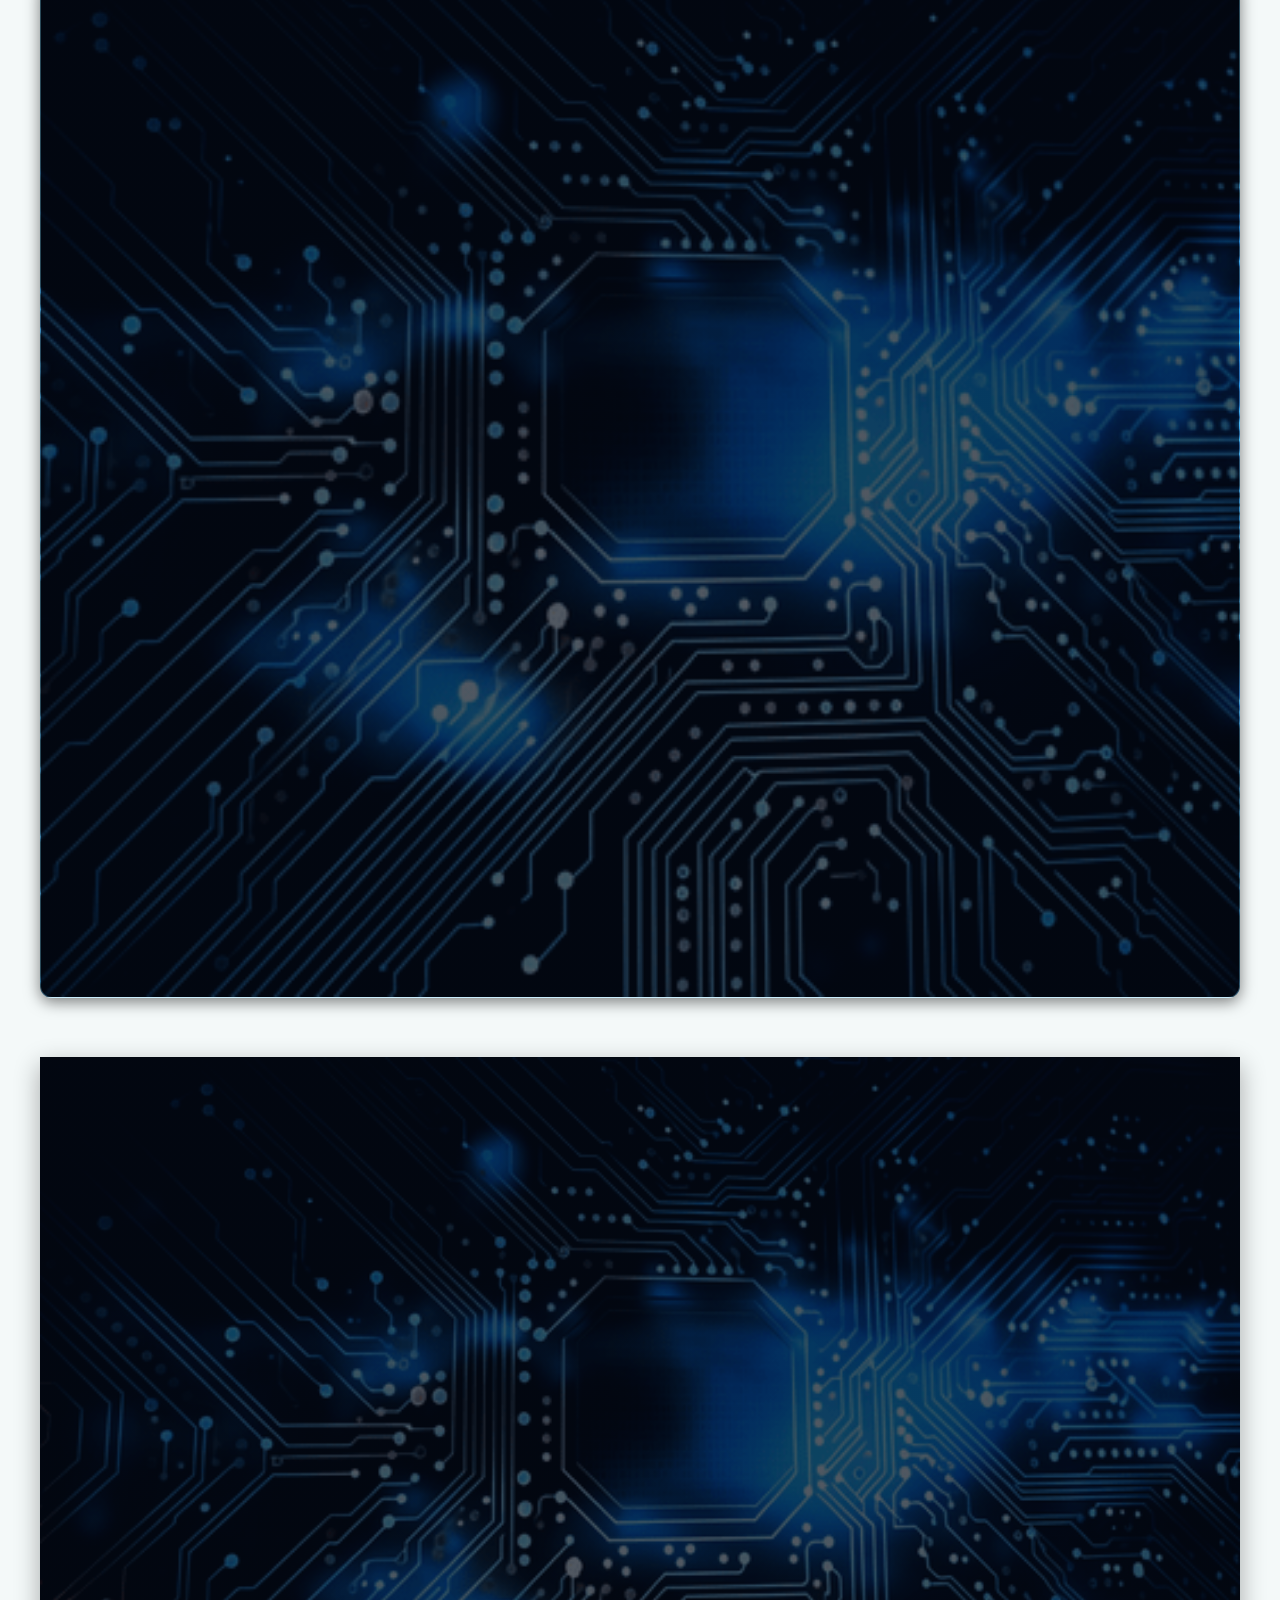
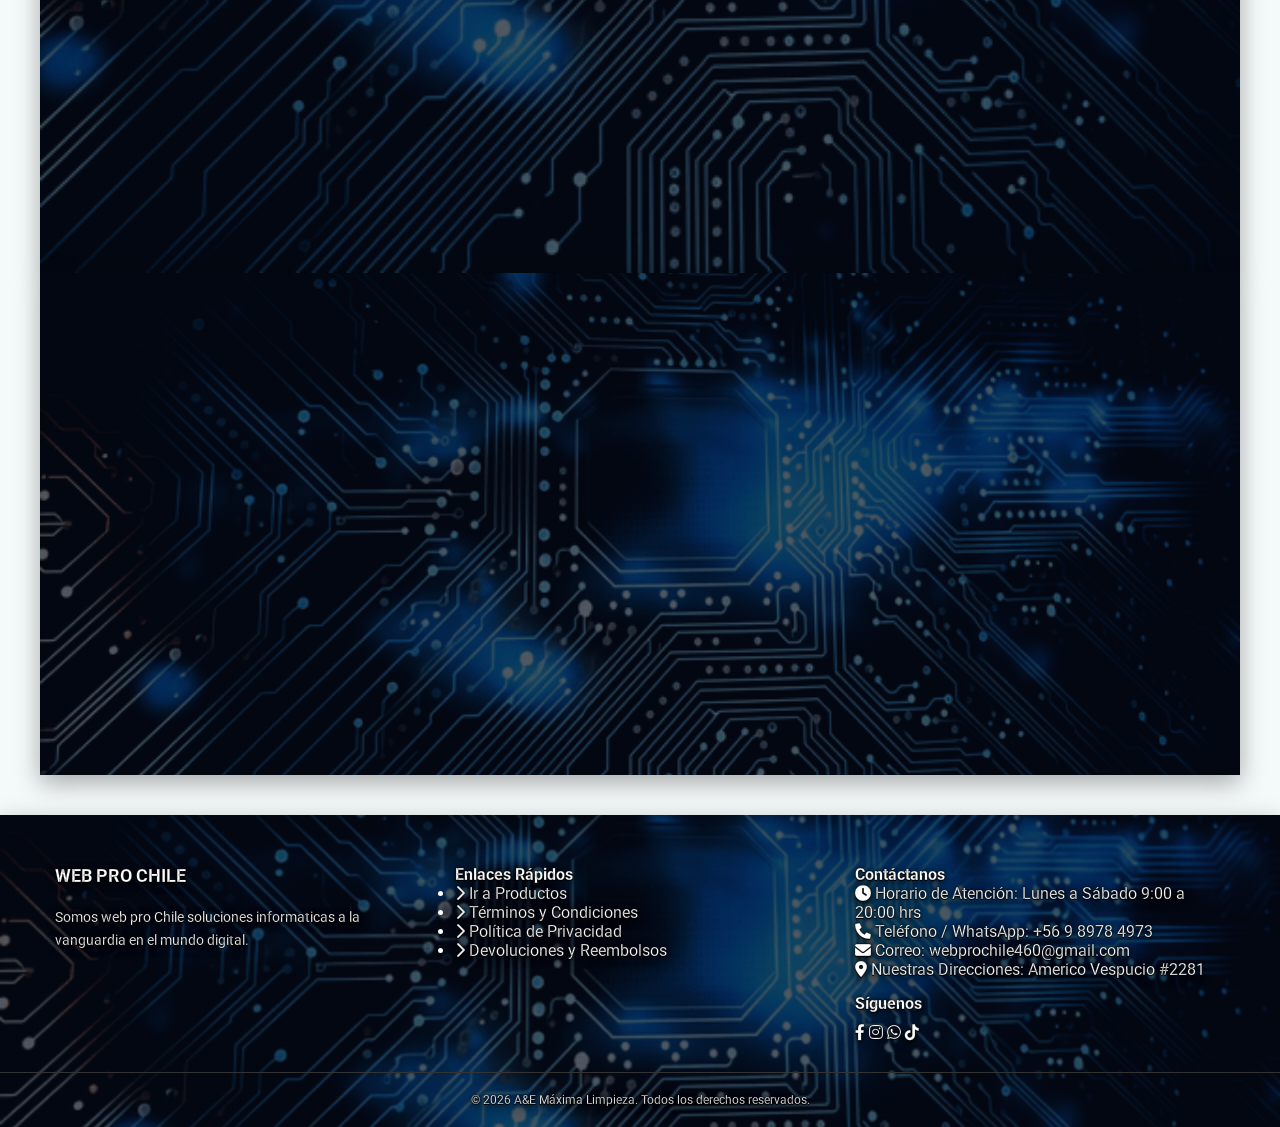
==== commit e47aaf94: "Force compact miniatura size for mis-proyectos cards with 115px image preview and strict 4-column gr" ====
--- a/index.html
+++ b/index.html
@@ -4,7 +4,7 @@
     <meta charset="UTF-8">
     <meta name="viewport" content="width=device-width, initial-scale=1.0">
     <title>WEB PRO CHILE</title>
-    <link rel="stylesheet" href="style.css?v=1008">
+    <link rel="stylesheet" href="style.css?v=1789611500000">
     <link rel="preconnect" href="https://fonts.googleapis.com">
     <link rel="preconnect" href="https://fonts.gstatic.com" crossorigin>
     <link href="https://fonts.googleapis.com/css2?family=Roboto:wght@400;700;900&display=swap" rel="stylesheet">
@@ -1542,7 +1542,7 @@
     <!-- Firebase App -->
     <script type="module" src="firebase-config.js"></script>
     <!-- Scripts -->
-    <script src="catalogo.js?v=1789610500000" defer></script>
-    <script src="script.js?v=1789610500000" defer></script>
+    <script src="catalogo.js?v=1789610800000" defer></script>
+    <script src="script.js?v=1789610800000" defer></script>
 </body>
 </html>
--- a/style.css
+++ b/style.css
@@ -620,11 +620,13 @@
     padding-bottom: 5px;
 }
 
-/* Products */
-.products-grid {
+/* Products & Mini Pages Grid */
+.products-grid,
+.mini-pages-grid {
     display: grid;
-    grid-template-columns: repeat(auto-fill, minmax(220px, 1fr));
-    gap: 20px;
+    grid-template-columns: repeat(4, 1fr);
+    gap: 18px;
+    margin-top: 25px;
     margin-bottom: 40px;
 }
 
@@ -1728,197 +1730,211 @@
     }
 }
 
-/* --- Estilos para la Grilla de Proyectos (Cuadros como Mini Páginas) --- */
-.mini-pages-grid {
-    display: grid;
-    grid-template-columns: repeat(4, 1fr);
-    gap: 16px;
-    margin-top: 25px;
+/* --- Estilos para la Grilla de Proyectos (Cuadros como Mini Páginas Compactas) --- */
+.mini-pages-grid,
+.products-grid {
+    display: grid !important;
+    grid-template-columns: repeat(4, 1fr) !important;
+    gap: 14px !important;
+    margin-top: 20px !important;
+    margin-bottom: 40px !important;
+    width: 100% !important;
 }
 
 .mini-page-card {
-    background: #18191c;
-    border: 1px solid rgba(255, 255, 255, 0.14);
-    border-radius: 10px;
-    overflow: hidden;
-    box-shadow: 0 8px 24px rgba(0, 0, 0, 0.45);
-    transition: transform 0.3s ease, box-shadow 0.3s ease, border-color 0.3s ease;
-    display: flex;
-    flex-direction: column;
+    background: #18191c !important;
+    border: 1px solid rgba(255, 255, 255, 0.14) !important;
+    border-radius: 8px !important;
+    overflow: hidden !important;
+    box-shadow: 0 4px 16px rgba(0, 0, 0, 0.45) !important;
+    transition: transform 0.3s ease, box-shadow 0.3s ease, border-color 0.3s ease !important;
+    display: flex !important;
+    flex-direction: column !important;
+    height: 100% !important;
 }
 
 .mini-page-card:hover {
-    transform: translateY(-6px);
-    box-shadow: 0 14px 32px rgba(0, 113, 206, 0.4);
-    border-color: #0071ce;
+    transform: translateY(-4px) !important;
+    box-shadow: 0 10px 24px rgba(0, 113, 206, 0.4) !important;
+    border-color: #0071ce !important;
 }
 
 .browser-header {
-    background: #25282e;
-    padding: 8px 10px;
-    display: flex;
-    align-items: center;
-    gap: 8px;
-    border-bottom: 1px solid rgba(255, 255, 255, 0.08);
+    background: #25282e !important;
+    padding: 6px 8px !important;
+    display: flex !important;
+    align-items: center !important;
+    gap: 6px !important;
+    border-bottom: 1px solid rgba(255, 255, 255, 0.08) !important;
 }
 
 .browser-dots {
-    display: flex;
-    gap: 5px;
+    display: flex !important;
+    gap: 4px !important;
 }
 
 .browser-dot {
-    width: 9px;
-    height: 9px;
-    border-radius: 50%;
-}
-.browser-dot.red { background: #ff5f56; }
-.browser-dot.yellow { background: #ffbd2e; }
-.browser-dot.green { background: #27c93f; }
+    width: 8px !important;
+    height: 8px !important;
+    border-radius: 50% !important;
+}
+.browser-dot.red { background: #ff5f56 !important; }
+.browser-dot.yellow { background: #ffbd2e !important; }
+.browser-dot.green { background: #27c93f !important; }
 
 .browser-url-bar {
-    background: #151619;
-    color: #9aa0a6;
-    font-size: 0.72rem;
-    padding: 3px 10px;
-    border-radius: 10px;
-    flex: 1;
-    white-space: nowrap;
-    overflow: hidden;
-    text-overflow: ellipsis;
-    display: flex;
-    align-items: center;
-    gap: 5px;
-    font-family: monospace;
+    background: #151619 !important;
+    color: #9aa0a6 !important;
+    font-size: 0.68rem !important;
+    padding: 2px 8px !important;
+    border-radius: 8px !important;
+    flex: 1 !important;
+    white-space: nowrap !important;
+    overflow: hidden !important;
+    text-overflow: ellipsis !important;
+    display: flex !important;
+    align-items: center !important;
+    gap: 4px !important;
+    font-family: monospace !important;
 }
 
 .mini-page-preview {
-    position: relative;
-    width: 100%;
-    height: 145px;
-    overflow: hidden;
-    background: #000;
+    position: relative !important;
+    width: 100% !important;
+    height: 115px !important;
+    max-height: 115px !important;
+    overflow: hidden !important;
+    background: #000 !important;
 }
 
 .mini-page-preview img {
-    width: 100%;
-    height: 100%;
-    object-fit: cover;
-    transition: transform 0.5s ease, filter 0.5s ease;
-    filter: brightness(0.9);
+    width: 100% !important;
+    height: 100% !important;
+    object-fit: cover !important;
+    transition: transform 0.4s ease, filter 0.4s ease !important;
+    filter: brightness(0.9) !important;
+    display: block !important;
 }
 
 .mini-page-card:hover .mini-page-preview img {
-    transform: scale(1.08);
-    filter: brightness(1.05);
+    transform: scale(1.06) !important;
+    filter: brightness(1.05) !important;
 }
 
 .badge-tag {
-    position: absolute;
-    top: 8px;
-    right: 8px;
-    background: rgba(0, 0, 0, 0.85);
-    color: #00d2ff;
-    border: 1px solid rgba(0, 210, 255, 0.5);
-    font-size: 0.68rem;
-    font-weight: bold;
-    padding: 3px 8px;
-    border-radius: 16px;
-    backdrop-filter: blur(4px);
-    text-transform: uppercase;
-    letter-spacing: 0.5px;
-    z-index: 2;
+    position: absolute !important;
+    top: 6px !important;
+    right: 6px !important;
+    background: rgba(0, 0, 0, 0.85) !important;
+    color: #00d2ff !important;
+    border: 1px solid rgba(0, 210, 255, 0.5) !important;
+    font-size: 0.62rem !important;
+    font-weight: bold !important;
+    padding: 2px 6px !important;
+    border-radius: 12px !important;
+    backdrop-filter: blur(4px) !important;
+    text-transform: uppercase !important;
+    letter-spacing: 0.5px !important;
+    z-index: 2 !important;
 }
 
 .mini-page-body {
-    padding: 14px;
-    display: flex;
-    flex-direction: column;
-    flex: 1;
-    justify-content: space-between;
+    padding: 10px !important;
+    display: flex !important;
+    flex-direction: column !important;
+    flex: 1 !important;
+    justify-content: space-between !important;
+    gap: 6px !important;
 }
 
 .mini-page-title {
-    font-size: 1.02rem;
-    font-weight: 800;
-    color: #ffcc00;
-    margin: 0 0 6px 0;
-    line-height: 1.25;
+    font-size: 0.9rem !important;
+    font-weight: 800 !important;
+    color: #ffcc00 !important;
+    margin: 0 0 4px 0 !important;
+    line-height: 1.2 !important;
 }
 
 .mini-page-desc {
-    font-size: 0.82rem;
-    color: #ccc;
-    margin: 0 0 12px 0;
-    line-height: 1.38;
-    flex: 1;
+    font-size: 0.76rem !important;
+    color: #ccc !important;
+    margin: 0 0 8px 0 !important;
+    line-height: 1.3 !important;
+    flex: 1 !important;
+    display: -webkit-box !important;
+    -webkit-line-clamp: 2 !important;
+    -webkit-box-orient: vertical !important;
+    overflow: hidden !important;
 }
 
 .mini-page-actions {
-    display: flex;
-    gap: 8px;
+    display: flex !important;
+    gap: 6px !important;
 }
 
 .btn-mini-preview {
-    flex: 1;
-    padding: 8px 10px;
-    background: #0071ce;
-    color: white;
-    border: none;
-    border-radius: 5px;
-    font-size: 0.78rem;
-    font-weight: bold;
-    cursor: pointer;
-    display: flex;
-    align-items: center;
-    justify-content: center;
-    gap: 5px;
-    transition: background 0.2s, transform 0.2s;
+    flex: 1 !important;
+    padding: 6px 8px !important;
+    background: #0071ce !important;
+    color: white !important;
+    border: none !important;
+    border-radius: 5px !important;
+    font-size: 0.72rem !important;
+    font-weight: bold !important;
+    cursor: pointer !important;
+    display: flex !important;
+    align-items: center !important;
+    justify-content: center !important;
+    gap: 4px !important;
+    transition: background 0.2s, transform 0.2s !important;
 }
 
 .btn-mini-preview:hover {
-    background: #005bb5;
-    transform: translateY(-2px);
+    background: #005bb5 !important;
+    transform: translateY(-2px) !important;
 }
 
 .btn-mini-visit {
-    flex: 1;
-    padding: 8px 10px;
-    background: #28a745;
-    color: white;
-    text-decoration: none;
-    border-radius: 5px;
-    font-size: 0.78rem;
-    font-weight: bold;
-    display: flex;
-    align-items: center;
-    justify-content: center;
-    gap: 5px;
-    transition: background 0.2s, transform 0.2s;
+    flex: 1 !important;
+    padding: 6px 8px !important;
+    background: #28a745 !important;
+    color: white !important;
+    text-decoration: none !important;
+    border-radius: 5px !important;
+    font-size: 0.72rem !important;
+    font-weight: bold !important;
+    display: flex !important;
+    align-items: center !important;
+    justify-content: center !important;
+    gap: 4px !important;
+    transition: background 0.2s, transform 0.2s !important;
 }
 
 .btn-mini-visit:hover {
-    background: #218838;
-    transform: translateY(-2px);
+    background: #218838 !important;
+    transform: translateY(-2px) !important;
 }
 
 @media (max-width: 1280px) {
-    .mini-pages-grid {
-        grid-template-columns: repeat(3, 1fr);
-        gap: 16px;
+    .mini-pages-grid,
+    .products-grid {
+        grid-template-columns: repeat(3, 1fr) !important;
+        gap: 14px !important;
     }
 }
 
 @media (max-width: 860px) {
-    .mini-pages-grid {
-        grid-template-columns: repeat(2, 1fr);
-        gap: 14px;
+    .mini-pages-grid,
+    .products-grid {
+        grid-template-columns: repeat(2, 1fr) !important;
+        gap: 12px !important;
     }
 }
 
 @media (max-width: 560px) {
-    .mini-pages-grid {
-        grid-template-columns: 1fr;
-        gap: 14px;
-    }
-}
+    .mini-pages-grid,
+    .products-grid {
+        grid-template-columns: 1fr !important;
+        gap: 12px !important;
+    }
+}
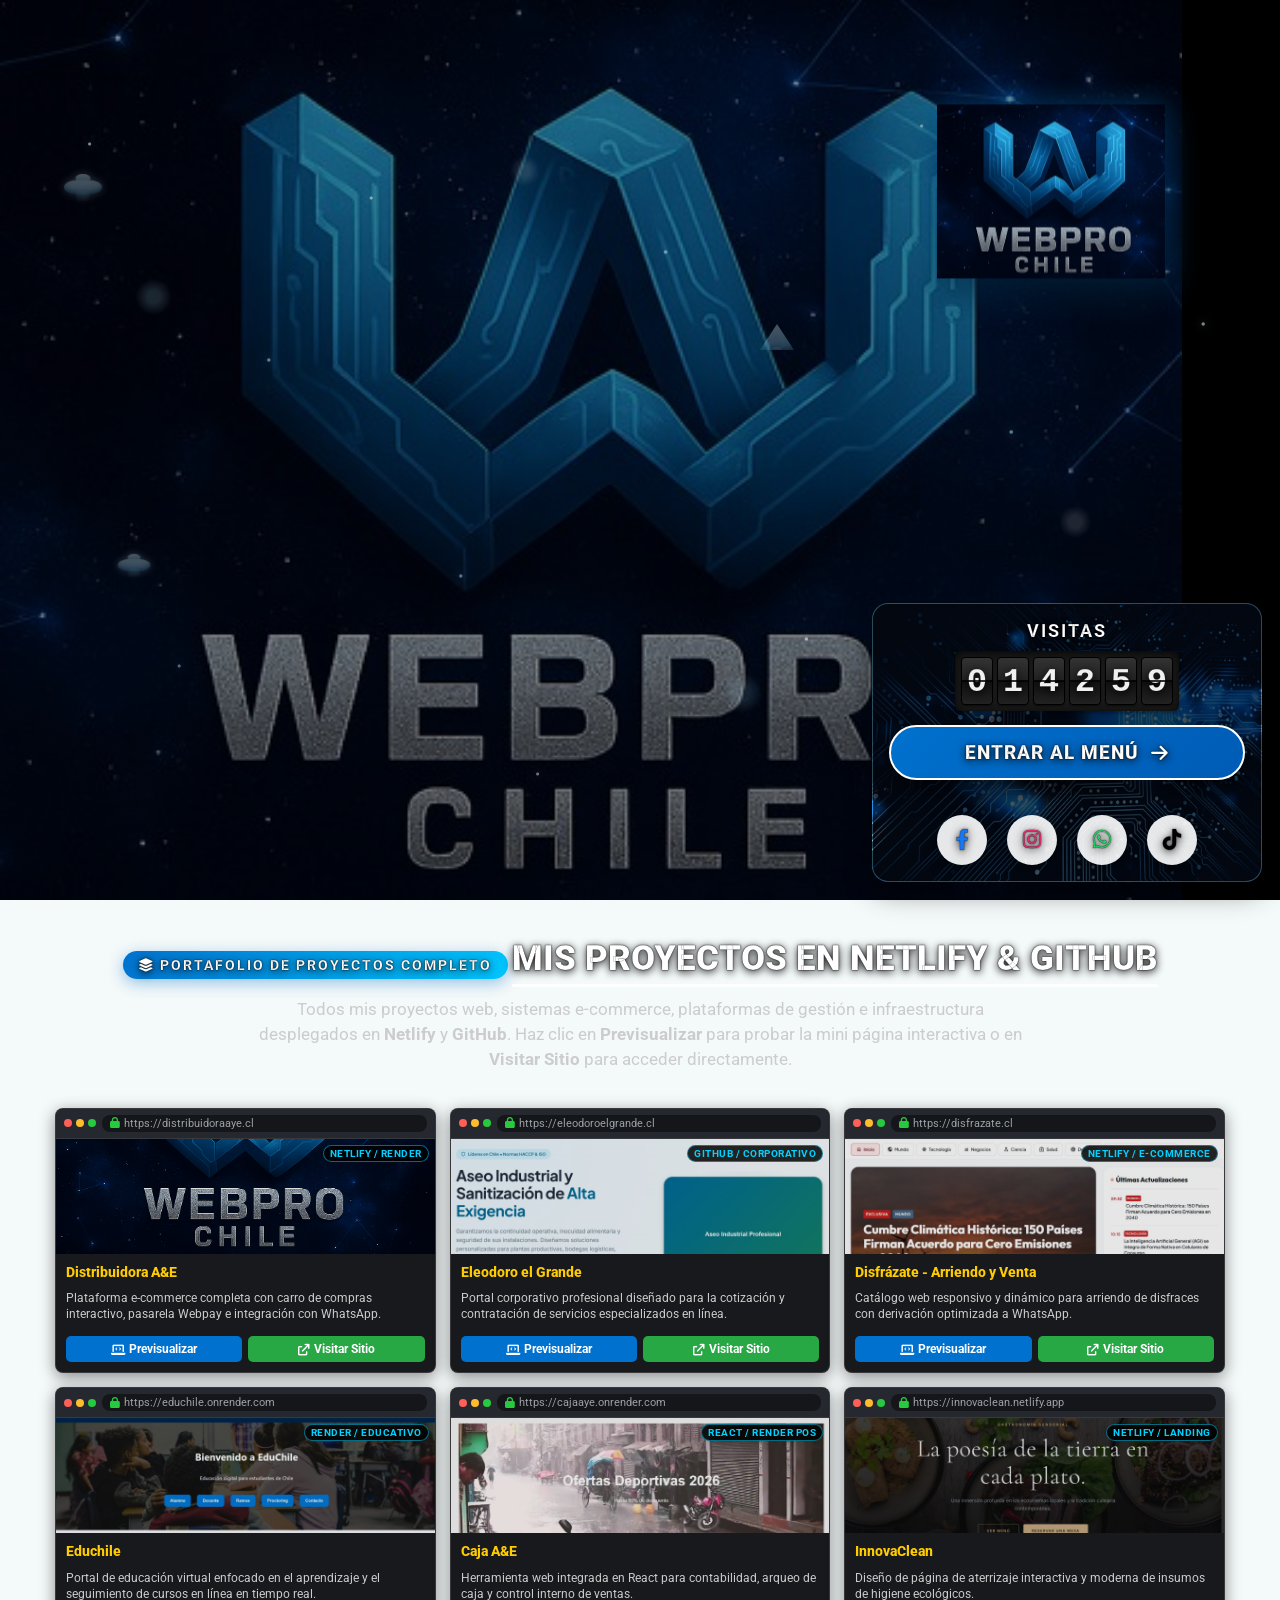
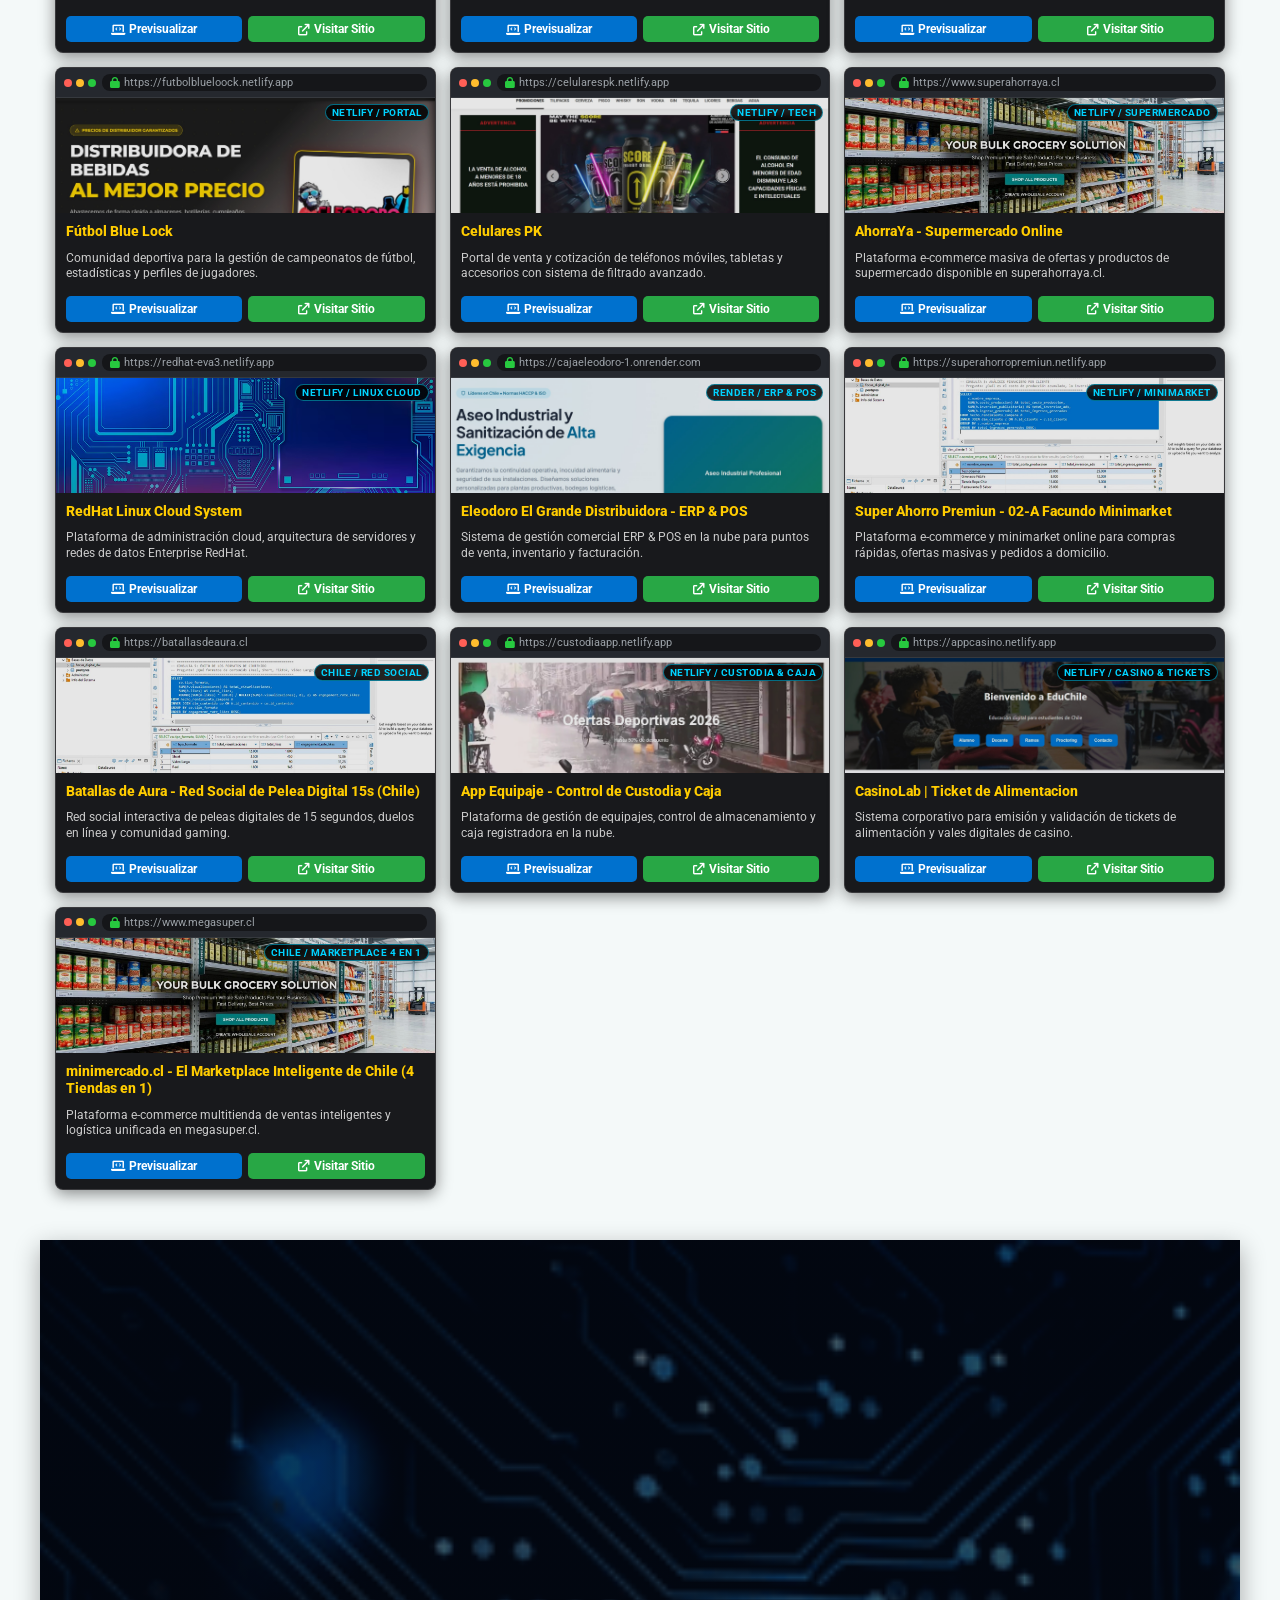
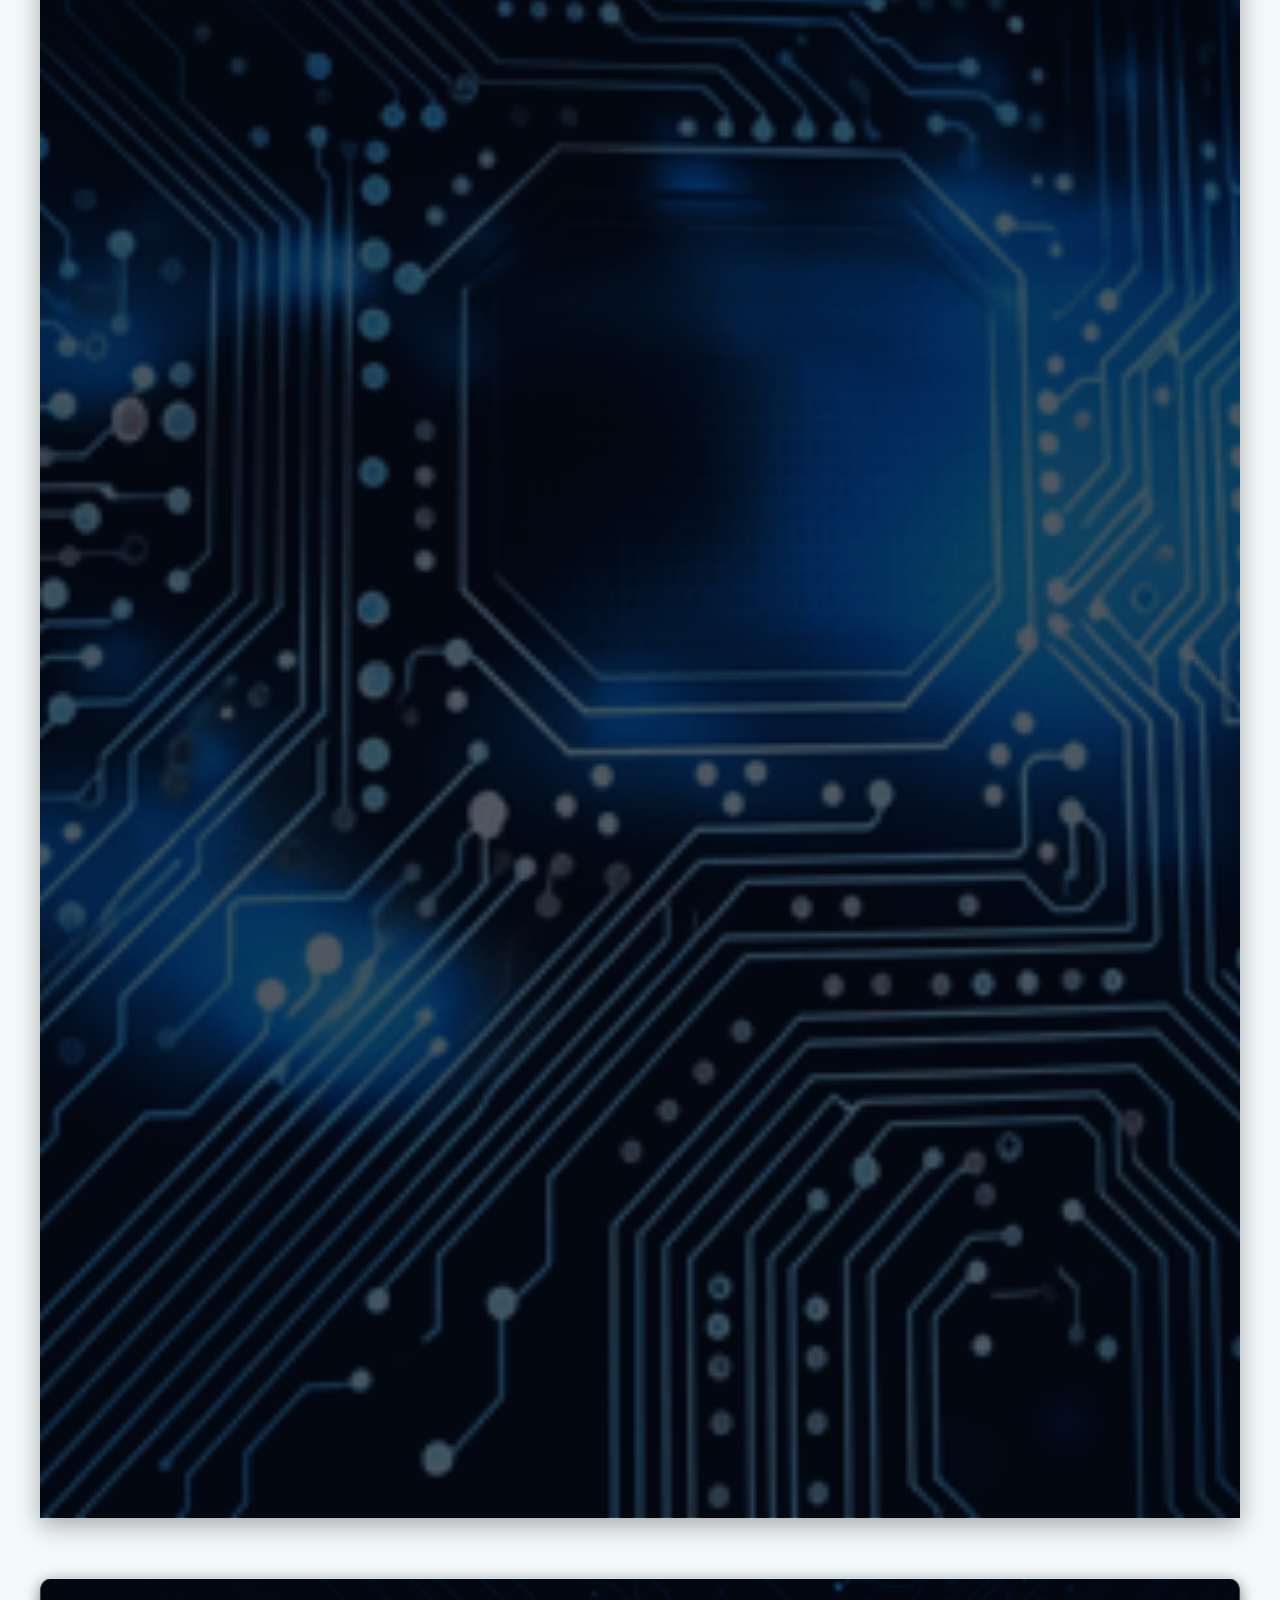
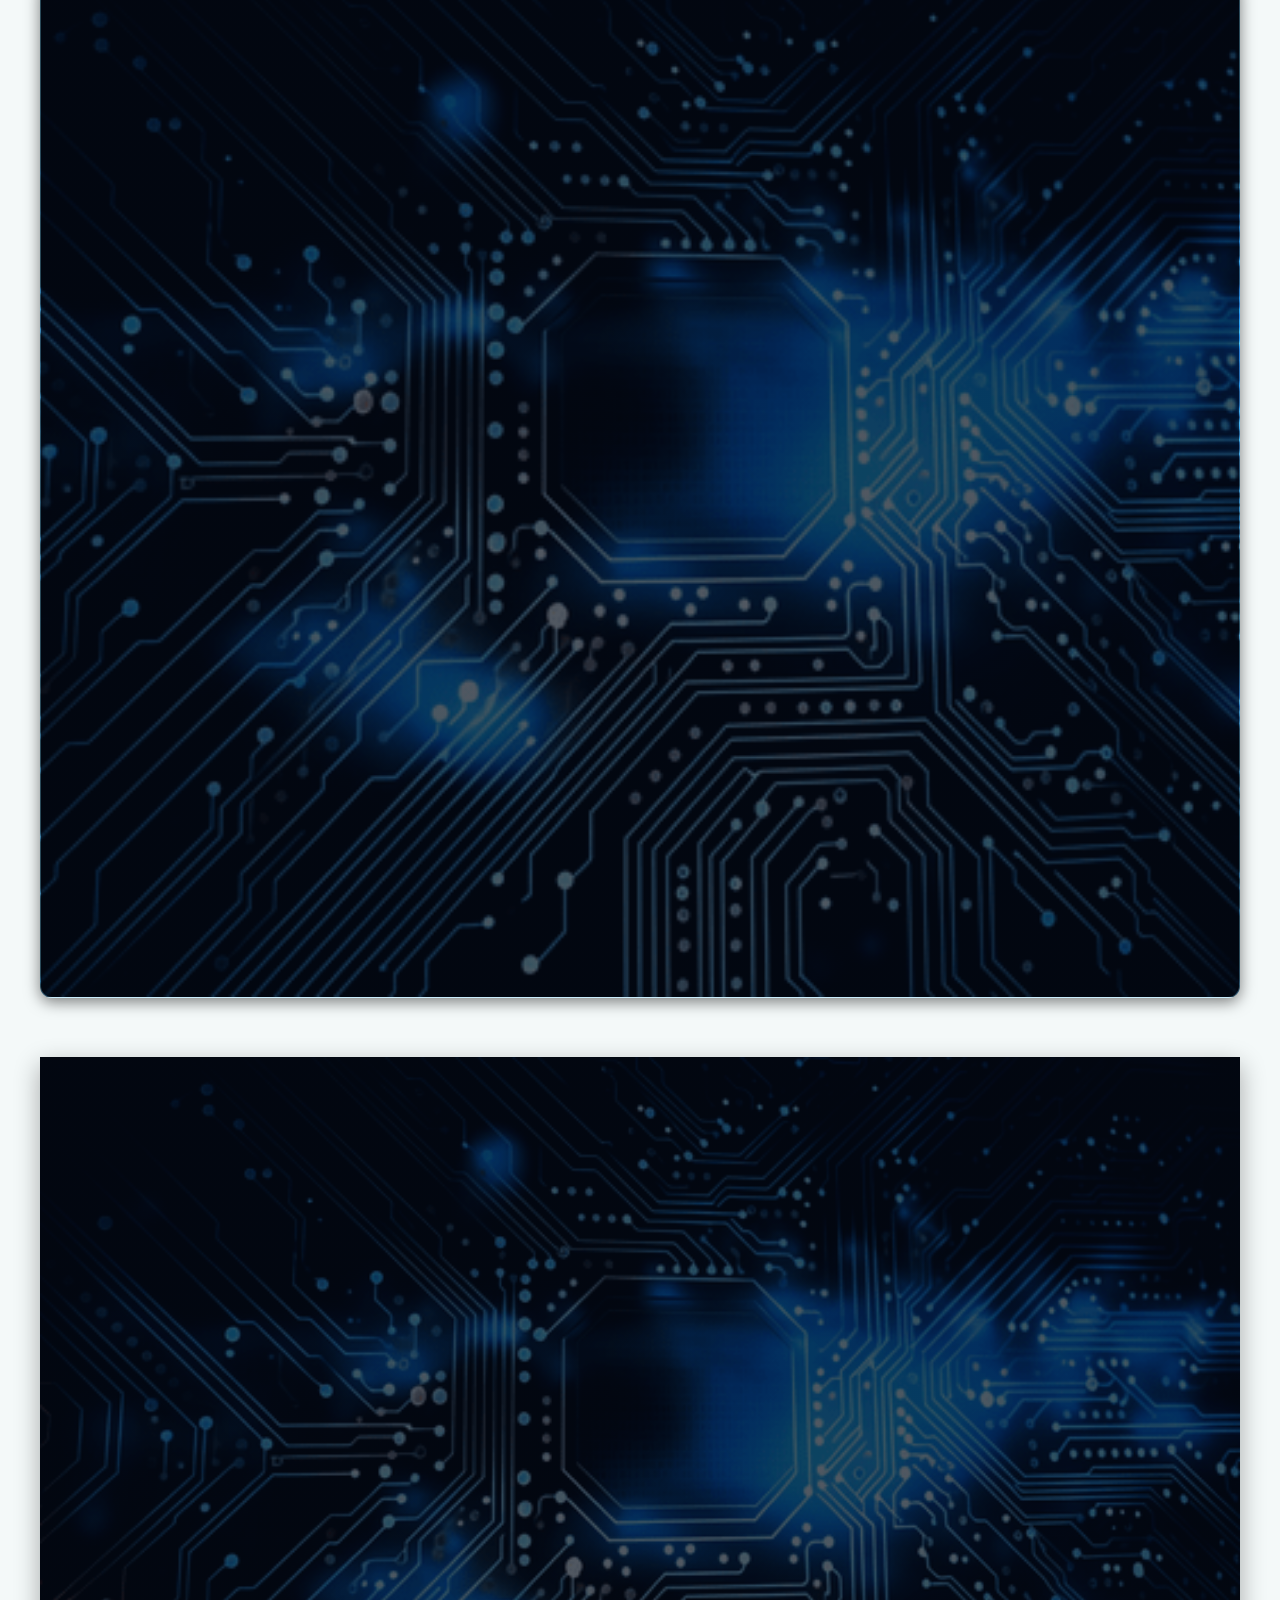
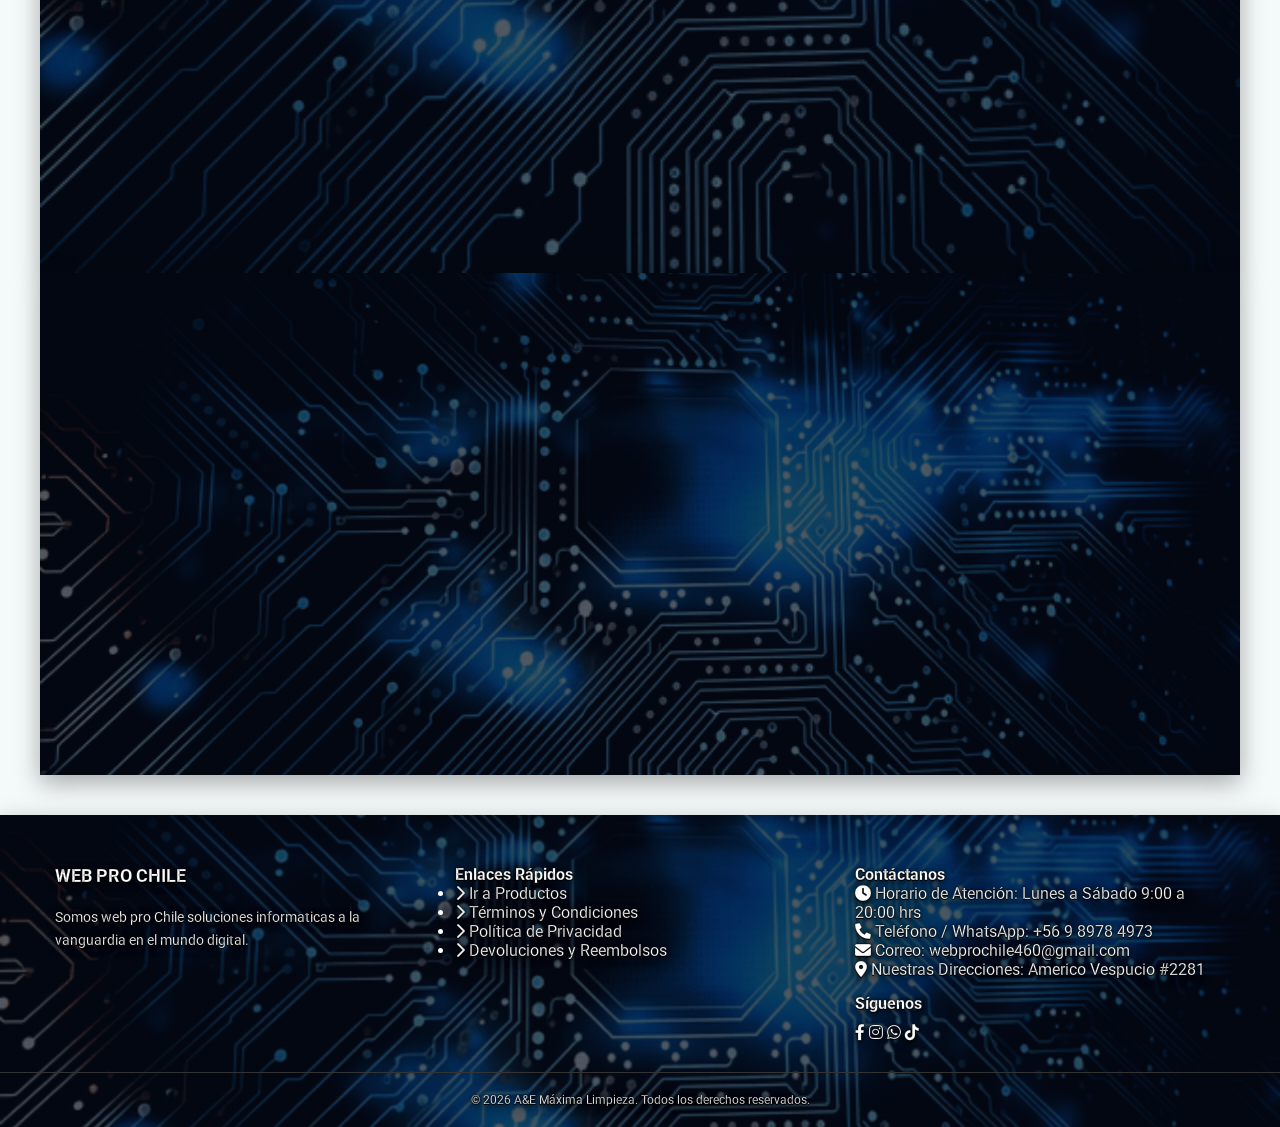
==== commit cdb47f05: "Set the 5 uploaded project screenshots as the first 5 slides in the main home slider" ====
--- a/index.html
+++ b/index.html
@@ -367,11 +367,23 @@
         <section class="slider-section">
             <div class="slider-container">
                 <div class="slider-track" id="sliderTrack">
-                    <!-- Slide 1: Distribuidora A&E -->
+                    <!-- Slide 1: minimercado.cl (MegaSuper) -->
                     <div class="slide" style="position: relative; display: flex; align-items: center; justify-content: center; width: 100%; height: 100%;">
-                        <video id="hero-slide-video" autoplay muted loop playsinline preload="auto" poster="imagen1.png" style="width: 100%; height: 100%; object-fit: cover; filter: brightness(0.45);">
-                            <source src="videoplayback-2.mp4" type="video/mp4">
-                        </video>
+                        <img src="slide_megasuper.jpg" alt="minimercado.cl (MegaSuper)" style="width: 100%; height: 100%; object-fit: cover; filter: brightness(0.45);">
+                        <div class="slide-content" style="position: absolute; color: white; text-align: left; left: 8%; max-width: 75%; z-index: 10; font-family: 'Roboto', sans-serif;">
+                            <div style="background: #0071ce; display: inline-block; padding: 4px 10px; border-radius: 4px; font-weight: bold; margin-bottom: 10px; font-size: 0.8rem; text-transform: uppercase; letter-spacing: 1px;">MARKETPLACE MULTITIENDA</div>
+                            <h2 style="font-size: 2.2rem; font-weight: 900; margin: 0 0 10px 0; color: #ffcc00; line-height: 1.2;">minimercado.cl - El Marketplace Inteligente de Chile (4 Tiendas en 1)</h2>
+                            <p style="font-size: 1.05rem; margin: 0 0 20px 0; color: #eee; line-height: 1.4; max-width: 550px;">Gran plataforma e-commerce multitienda de ventas masivas, gestión de compras inteligentes y supermercado online en megasuper.cl.</p>
+                            <div style="display: flex; gap: 10px;">
+                                <button class="checkout-btn slide-preview-btn" data-link="https://www.megasuper.cl/" data-name="minimercado.cl - El Marketplace Inteligente de Chile (4 Tiendas en 1)" style="padding: 10px 20px; font-size: 0.9rem; font-weight: bold; cursor: pointer; border: none; border-radius: 4px; display: flex; align-items: center; gap: 8px; background-color: #333; color: white;"><i class="fa-solid fa-laptop-code"></i> Previsualizar</button>
+                                <a href="https://www.megasuper.cl/" target="_blank" class="checkout-btn" style="padding: 10px 20px; font-size: 0.9rem; font-weight: bold; border-radius: 4px; text-decoration: none; background: #28a745; color: white; border: none; display: flex; align-items: center; gap: 8px;"><i class="fa-solid fa-arrow-up-right-from-square"></i> Visitar Sitio</a>
+                            </div>
+                        </div>
+                    </div>
+                    
+                    <!-- Slide 2: Distribuidora A&E -->
+                    <div class="slide" style="position: relative; display: flex; align-items: center; justify-content: center; width: 100%; height: 100%;">
+                        <img src="slide_aye.jpg" alt="Distribuidora A&E" style="width: 100%; height: 100%; object-fit: cover; filter: brightness(0.45);">
                         <div class="slide-content" style="position: absolute; color: white; text-align: left; left: 8%; max-width: 75%; z-index: 10; font-family: 'Roboto', sans-serif;">
                             <div style="background: #0071ce; display: inline-block; padding: 4px 10px; border-radius: 4px; font-weight: bold; margin-bottom: 10px; font-size: 0.8rem; text-transform: uppercase; letter-spacing: 1px;">PROYECTO DESTACADO</div>
                             <h2 style="font-size: 2.2rem; font-weight: 900; margin: 0 0 10px 0; color: #ffcc00; line-height: 1.2;">Distribuidora A&E</h2>
@@ -383,9 +395,37 @@
                         </div>
                     </div>
                     
-                    <!-- Slide 2: Eleodoro el Grande -->
+                    <!-- Slide 3: AhorraYa Supermercado -->
                     <div class="slide" style="position: relative; display: flex; align-items: center; justify-content: center; width: 100%; height: 100%;">
-                        <img src="imagen2.jpeg" alt="Eleodoro el Grande" style="width: 100%; height: 100%; object-fit: cover; filter: brightness(0.45);">
+                        <img src="slide_ahorraya.jpg" alt="AhorraYa Supermercado" style="width: 100%; height: 100%; object-fit: cover; filter: brightness(0.45);">
+                        <div class="slide-content" style="position: absolute; color: white; text-align: left; left: 8%; max-width: 75%; z-index: 10; font-family: 'Roboto', sans-serif;">
+                            <div style="background: #0071ce; display: inline-block; padding: 4px 10px; border-radius: 4px; font-weight: bold; margin-bottom: 10px; font-size: 0.8rem; text-transform: uppercase; letter-spacing: 1px;">SUPERMERCADO ONLINE</div>
+                            <h2 style="font-size: 2.2rem; font-weight: 900; margin: 0 0 10px 0; color: #ffcc00; line-height: 1.2;">AhorraYa - Supermercado Online</h2>
+                            <p style="font-size: 1.05rem; margin: 0 0 20px 0; color: #eee; line-height: 1.4; max-width: 550px;">Plataforma e-commerce masiva de ofertas y productos de supermercado disponible en superahorraya.cl.</p>
+                            <div style="display: flex; gap: 10px;">
+                                <button class="checkout-btn slide-preview-btn" data-link="https://www.superahorraya.cl/" data-name="AhorraYa Supermercado" style="padding: 10px 20px; font-size: 0.9rem; font-weight: bold; cursor: pointer; border: none; border-radius: 4px; display: flex; align-items: center; gap: 8px; background-color: #333; color: white;"><i class="fa-solid fa-laptop-code"></i> Previsualizar</button>
+                                <a href="https://www.superahorraya.cl/" target="_blank" class="checkout-btn" style="padding: 10px 20px; font-size: 0.9rem; font-weight: bold; border-radius: 4px; text-decoration: none; background: #28a745; color: white; border: none; display: flex; align-items: center; gap: 8px;"><i class="fa-solid fa-arrow-up-right-from-square"></i> Visitar Sitio</a>
+                            </div>
+                        </div>
+                    </div>
+                    
+                    <!-- Slide 4: Disfrázate -->
+                    <div class="slide" style="position: relative; display: flex; align-items: center; justify-content: center; width: 100%; height: 100%;">
+                        <img src="slide_disfrazate.jpg" alt="Disfrázate" style="width: 100%; height: 100%; object-fit: cover; filter: brightness(0.45);">
+                        <div class="slide-content" style="position: absolute; color: white; text-align: left; left: 8%; max-width: 75%; z-index: 10; font-family: 'Roboto', sans-serif;">
+                            <div style="background: #0071ce; display: inline-block; padding: 4px 10px; border-radius: 4px; font-weight: bold; margin-bottom: 10px; font-size: 0.8rem; text-transform: uppercase; letter-spacing: 1px;">TIENDA & CATÁLOGO</div>
+                            <h2 style="font-size: 2.2rem; font-weight: 900; margin: 0 0 10px 0; color: #ffcc00; line-height: 1.2;">Disfrázate - Venta y Arriendo</h2>
+                            <p style="font-size: 1.05rem; margin: 0 0 20px 0; color: #eee; line-height: 1.4; max-width: 550px;">Catálogo web responsivo y dinámico para arriendo de disfraces con derivación optimizada a WhatsApp.</p>
+                            <div style="display: flex; gap: 10px;">
+                                <button class="checkout-btn slide-preview-btn" data-link="https://www.disfrazate.cl" data-name="Disfrázate" style="padding: 10px 20px; font-size: 0.9rem; font-weight: bold; cursor: pointer; border: none; border-radius: 4px; display: flex; align-items: center; gap: 8px; background-color: #333; color: white;"><i class="fa-solid fa-laptop-code"></i> Previsualizar</button>
+                                <a href="https://www.disfrazate.cl" target="_blank" class="checkout-btn" style="padding: 10px 20px; font-size: 0.9rem; font-weight: bold; border-radius: 4px; text-decoration: none; background: #28a745; color: white; border: none; display: flex; align-items: gap: 8px;"><i class="fa-solid fa-arrow-up-right-from-square"></i> Visitar Sitio</a>
+                            </div>
+                        </div>
+                    </div>
+                    
+                    <!-- Slide 5: Eleodoro el Grande -->
+                    <div class="slide" style="position: relative; display: flex; align-items: center; justify-content: center; width: 100%; height: 100%;">
+                        <img src="slide_eleodoro.jpg" alt="Eleodoro el Grande" style="width: 100%; height: 100%; object-fit: cover; filter: brightness(0.45);">
                         <div class="slide-content" style="position: absolute; color: white; text-align: left; left: 8%; max-width: 75%; z-index: 10; font-family: 'Roboto', sans-serif;">
                             <div style="background: #0071ce; display: inline-block; padding: 4px 10px; border-radius: 4px; font-weight: bold; margin-bottom: 10px; font-size: 0.8rem; text-transform: uppercase; letter-spacing: 1px;">SITIO CORPORATIVO</div>
                             <h2 style="font-size: 2.2rem; font-weight: 900; margin: 0 0 10px 0; color: #ffcc00; line-height: 1.2;">Eleodoro el Grande</h2>
@@ -393,48 +433,6 @@
                             <div style="display: flex; gap: 10px;">
                                 <button class="checkout-btn slide-preview-btn" data-link="https://www.eleodoroelgrande.cl" data-name="Eleodoro el Grande" style="padding: 10px 20px; font-size: 0.9rem; font-weight: bold; cursor: pointer; border: none; border-radius: 4px; display: flex; align-items: center; gap: 8px; background-color: #333; color: white;"><i class="fa-solid fa-laptop-code"></i> Previsualizar</button>
                                 <a href="https://www.eleodoroelgrande.cl" target="_blank" class="checkout-btn" style="padding: 10px 20px; font-size: 0.9rem; font-weight: bold; border-radius: 4px; text-decoration: none; background: #28a745; color: white; border: none; display: flex; align-items: center; gap: 8px;"><i class="fa-solid fa-arrow-up-right-from-square"></i> Visitar Sitio</a>
-                            </div>
-                        </div>
-                    </div>
-                    
-                    <!-- Slide 3: Disfrazate -->
-                    <div class="slide" style="position: relative; display: flex; align-items: center; justify-content: center; width: 100%; height: 100%;">
-                        <img src="imagen3.jpeg" alt="Disfrázate" style="width: 100%; height: 100%; object-fit: cover; filter: brightness(0.45);">
-                        <div class="slide-content" style="position: absolute; color: white; text-align: left; left: 8%; max-width: 75%; z-index: 10; font-family: 'Roboto', sans-serif;">
-                            <div style="background: #0071ce; display: inline-block; padding: 4px 10px; border-radius: 4px; font-weight: bold; margin-bottom: 10px; font-size: 0.8rem; text-transform: uppercase; letter-spacing: 1px;">TIENDA & CATÁLOGO</div>
-                            <h2 style="font-size: 2.2rem; font-weight: 900; margin: 0 0 10px 0; color: #ffcc00; line-height: 1.2;">Disfrázate - Venta y Arriendo</h2>
-                            <p style="font-size: 1.05rem; margin: 0 0 20px 0; color: #eee; line-height: 1.4; max-width: 550px;">Catálogo web responsivo y dinámico para arriendo de disfraces con derivación optimizada a WhatsApp.</p>
-                            <div style="display: flex; gap: 10px;">
-                                <button class="checkout-btn slide-preview-btn" data-link="https://www.disfrazate.cl" data-name="Disfrázate" style="padding: 10px 20px; font-size: 0.9rem; font-weight: bold; cursor: pointer; border: none; border-radius: 4px; display: flex; align-items: center; gap: 8px; background-color: #333; color: white;"><i class="fa-solid fa-laptop-code"></i> Previsualizar</button>
-                                <a href="https://www.disfrazate.cl" target="_blank" class="checkout-btn" style="padding: 10px 20px; font-size: 0.9rem; font-weight: bold; border-radius: 4px; text-decoration: none; background: #28a745; color: white; border: none; display: flex; align-items: center; gap: 8px;"><i class="fa-solid fa-arrow-up-right-from-square"></i> Visitar Sitio</a>
-                            </div>
-                        </div>
-                    </div>
-                    
-                    <!-- Slide 4: Educhile -->
-                    <div class="slide" style="position: relative; display: flex; align-items: center; justify-content: center; width: 100%; height: 100%;">
-                        <img src="imagen4.jpeg" alt="Educhile" style="width: 100%; height: 100%; object-fit: cover; filter: brightness(0.45);">
-                        <div class="slide-content" style="position: absolute; color: white; text-align: left; left: 8%; max-width: 75%; z-index: 10; font-family: 'Roboto', sans-serif;">
-                            <div style="background: #0071ce; display: inline-block; padding: 4px 10px; border-radius: 4px; font-weight: bold; margin-bottom: 10px; font-size: 0.8rem; text-transform: uppercase; letter-spacing: 1px;">PLATAFORMA EDUCATIVA</div>
-                            <h2 style="font-size: 2.2rem; font-weight: 900; margin: 0 0 10px 0; color: #ffcc00; line-height: 1.2;">Educhile</h2>
-                            <p style="font-size: 1.05rem; margin: 0 0 20px 0; color: #eee; line-height: 1.4; max-width: 550px;">Portal de educación virtual enfocado en el aprendizaje y el seguimiento de cursos en línea en tiempo real.</p>
-                            <div style="display: flex; gap: 10px;">
-                                <button class="checkout-btn slide-preview-btn" data-link="https://educhile.onrender.com/" data-name="Educhile" style="padding: 10px 20px; font-size: 0.9rem; font-weight: bold; cursor: pointer; border: none; border-radius: 4px; display: flex; align-items: center; gap: 8px; background-color: #333; color: white;"><i class="fa-solid fa-laptop-code"></i> Previsualizar</button>
-                                <a href="https://educhile.onrender.com/" target="_blank" class="checkout-btn" style="padding: 10px 20px; font-size: 0.9rem; font-weight: bold; border-radius: 4px; text-decoration: none; background: #28a745; color: white; border: none; display: flex; align-items: center; gap: 8px;"><i class="fa-solid fa-arrow-up-right-from-square"></i> Visitar Sitio</a>
-                            </div>
-                        </div>
-                    </div>
-                    
-                    <!-- Slide 5: Caja A&E -->
-                    <div class="slide" style="position: relative; display: flex; align-items: center; justify-content: center; width: 100%; height: 100%;">
-                        <img src="imagen5.jpeg" alt="Caja A&E" style="width: 100%; height: 100%; object-fit: cover; filter: brightness(0.45);">
-                        <div class="slide-content" style="position: absolute; color: white; text-align: left; left: 8%; max-width: 75%; z-index: 10; font-family: 'Roboto', sans-serif;">
-                            <div style="background: #0071ce; display: inline-block; padding: 4px 10px; border-radius: 4px; font-weight: bold; margin-bottom: 10px; font-size: 0.8rem; text-transform: uppercase; letter-spacing: 1px;">SISTEMA WEB FINANCIERO</div>
-                            <h2 style="font-size: 2.2rem; font-weight: 900; margin: 0 0 10px 0; color: #ffcc00; line-height: 1.2;">Caja A&E</h2>
-                            <p style="font-size: 1.05rem; margin: 0 0 20px 0; color: #eee; line-height: 1.4; max-width: 550px;">Herramienta web integrada para la contabilidad, conciliación y control interno de cajas de ventas.</p>
-                            <div style="display: flex; gap: 10px;">
-                                <button class="checkout-btn slide-preview-btn" data-link="https://cajaaye.onrender.com/" data-name="Caja A&E" style="padding: 10px 20px; font-size: 0.9rem; font-weight: bold; cursor: pointer; border: none; border-radius: 4px; display: flex; align-items: center; gap: 8px; background-color: #333; color: white;"><i class="fa-solid fa-laptop-code"></i> Previsualizar</button>
-                                <a href="https://cajaaye.onrender.com/" target="_blank" class="checkout-btn" style="padding: 10px 20px; font-size: 0.9rem; font-weight: bold; border-radius: 4px; text-decoration: none; background: #28a745; color: white; border: none; display: flex; align-items: center; gap: 8px;"><i class="fa-solid fa-arrow-up-right-from-square"></i> Visitar Sitio</a>
                             </div>
                         </div>
                     </div>
@@ -1542,7 +1540,7 @@
     <!-- Firebase App -->
     <script type="module" src="firebase-config.js"></script>
     <!-- Scripts -->
-    <script src="catalogo.js?v=1789610800000" defer></script>
-    <script src="script.js?v=1789610800000" defer></script>
+    <script src="catalogo.js?v=1789611600000" defer></script>
+    <script src="script.js?v=1789611600000" defer></script>
 </body>
 </html>
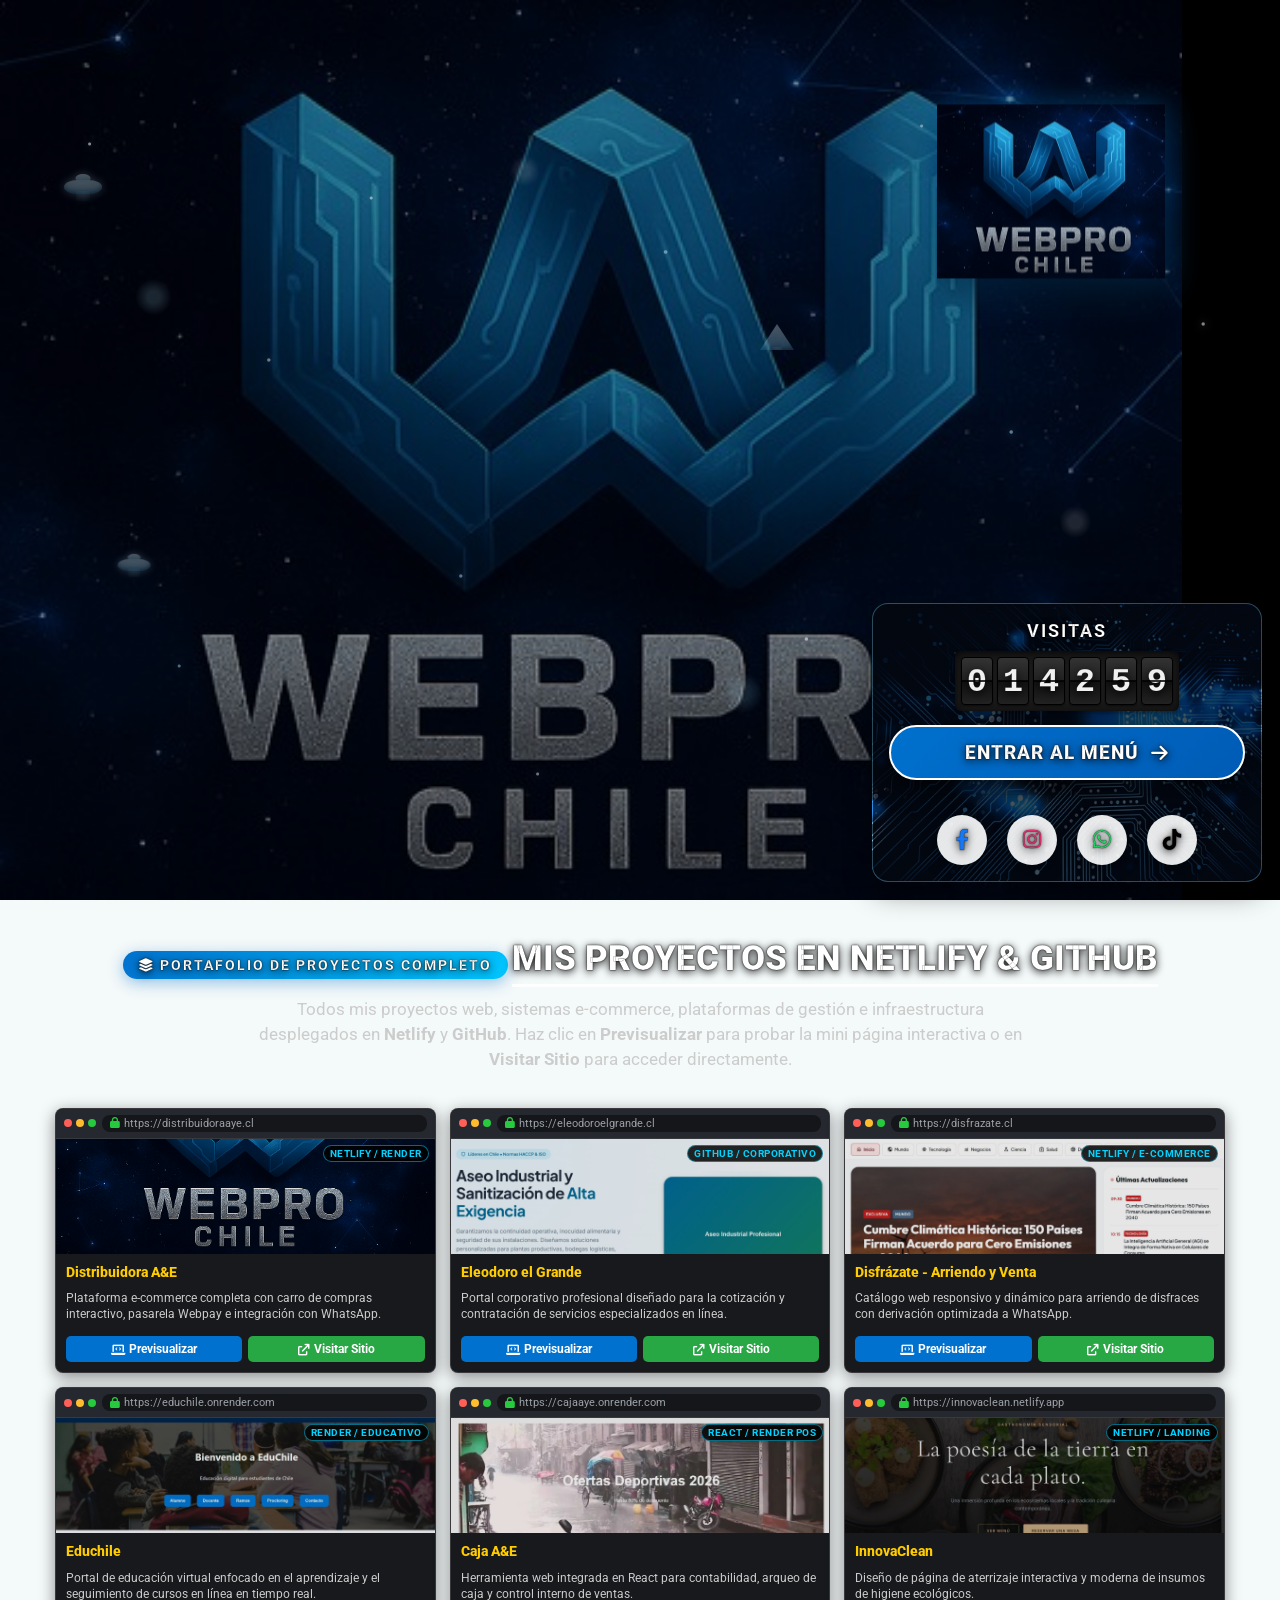
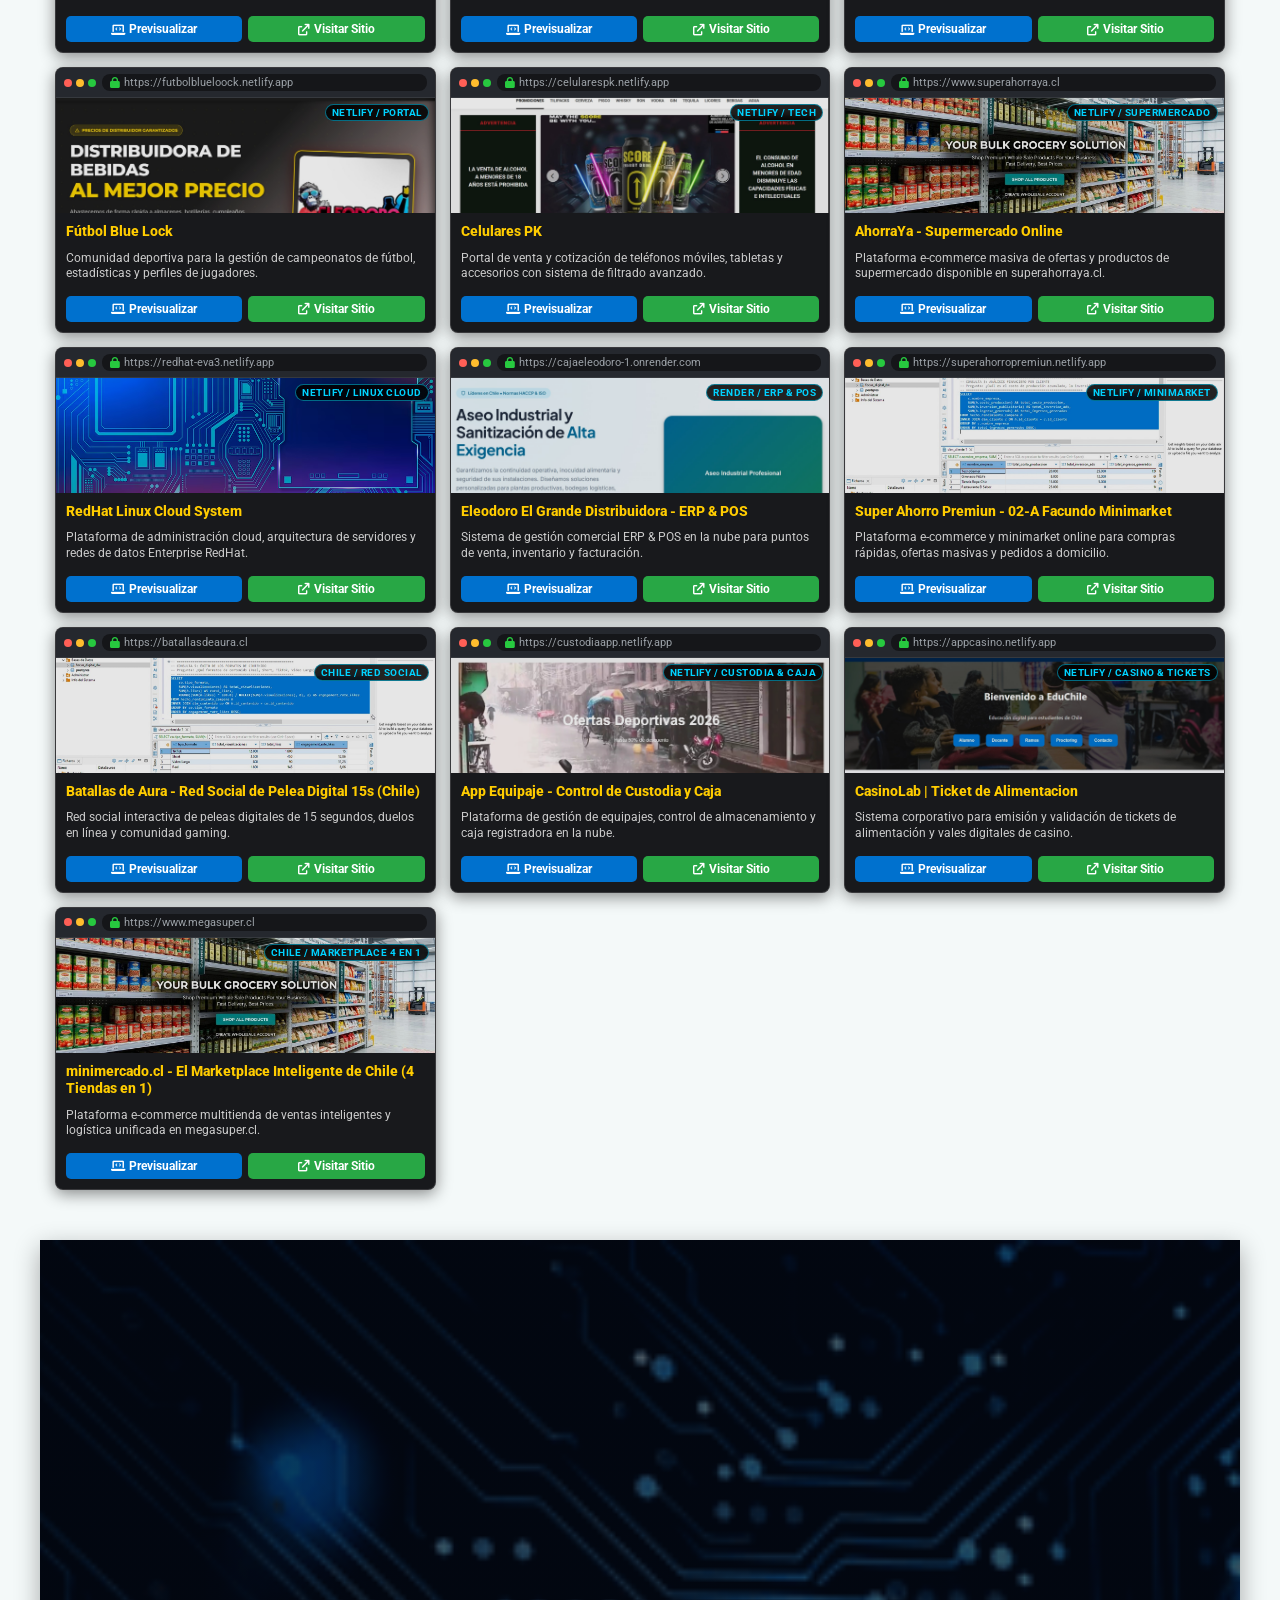
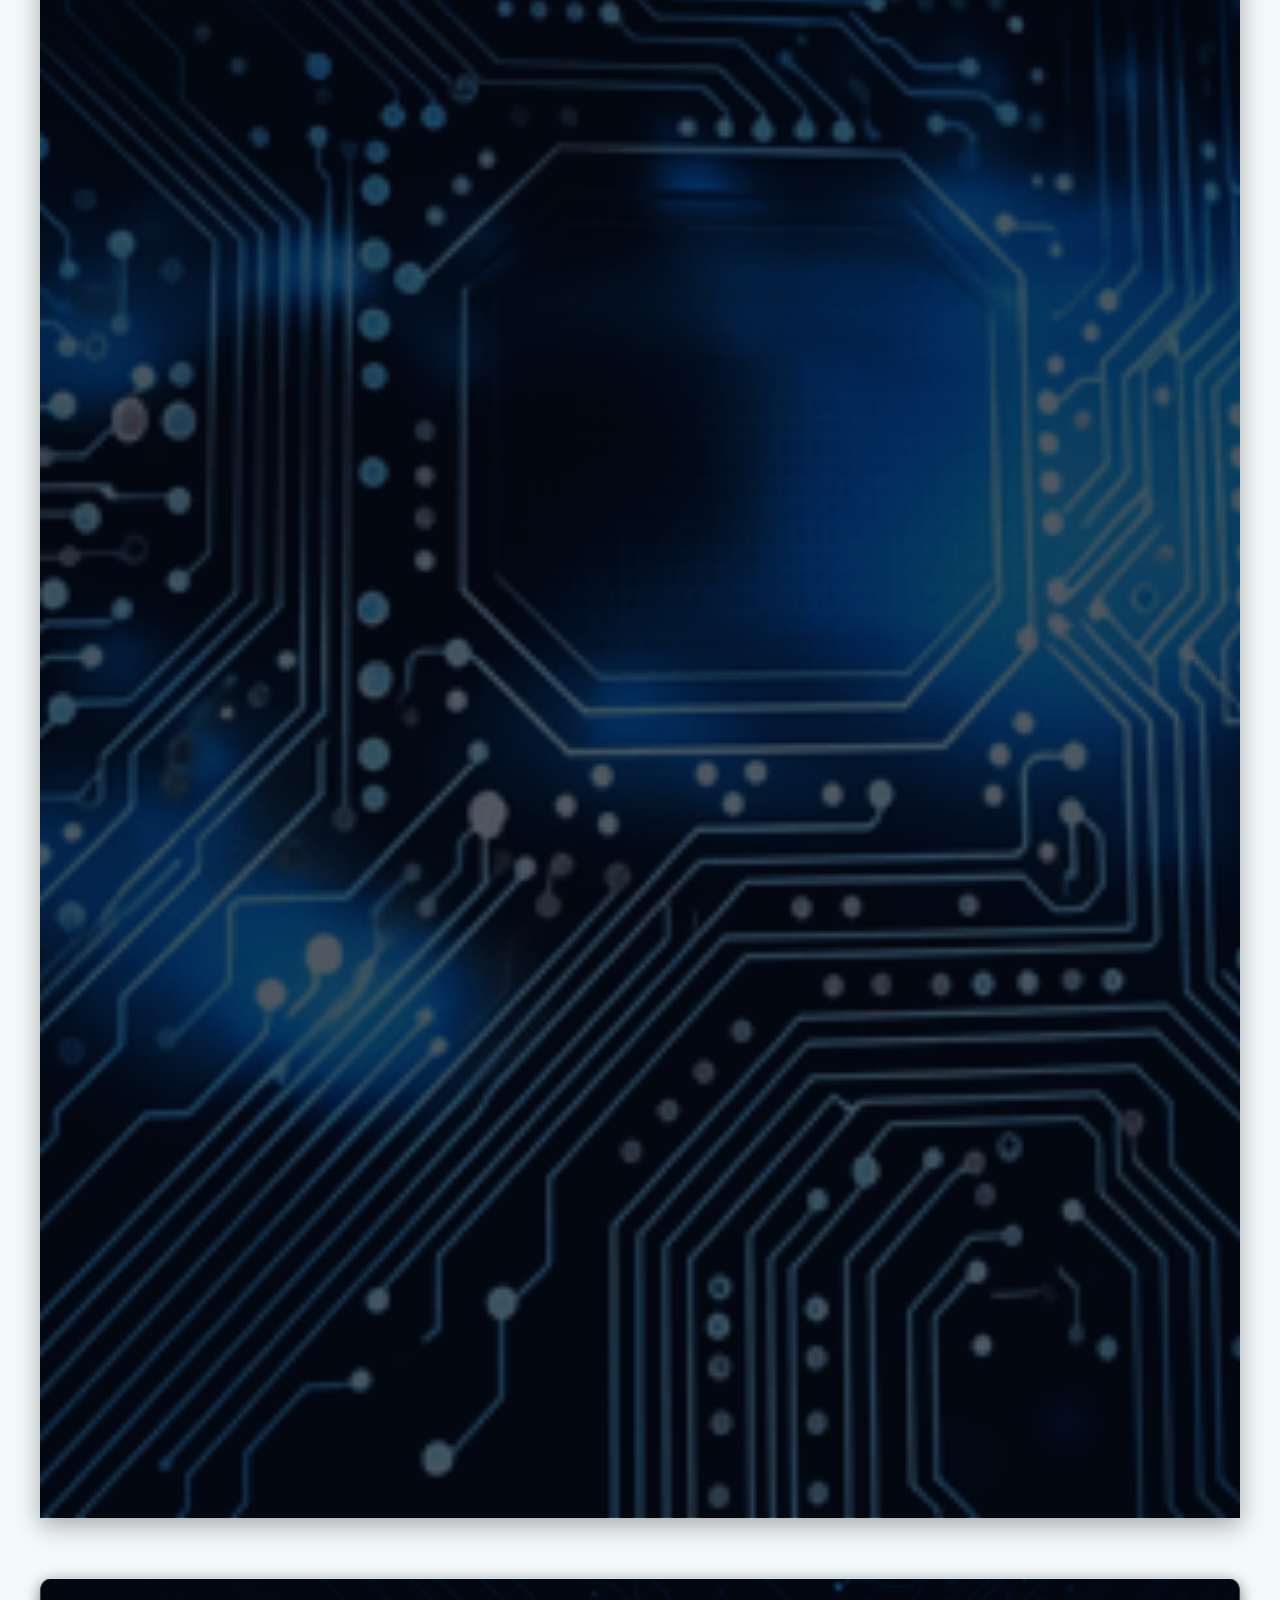
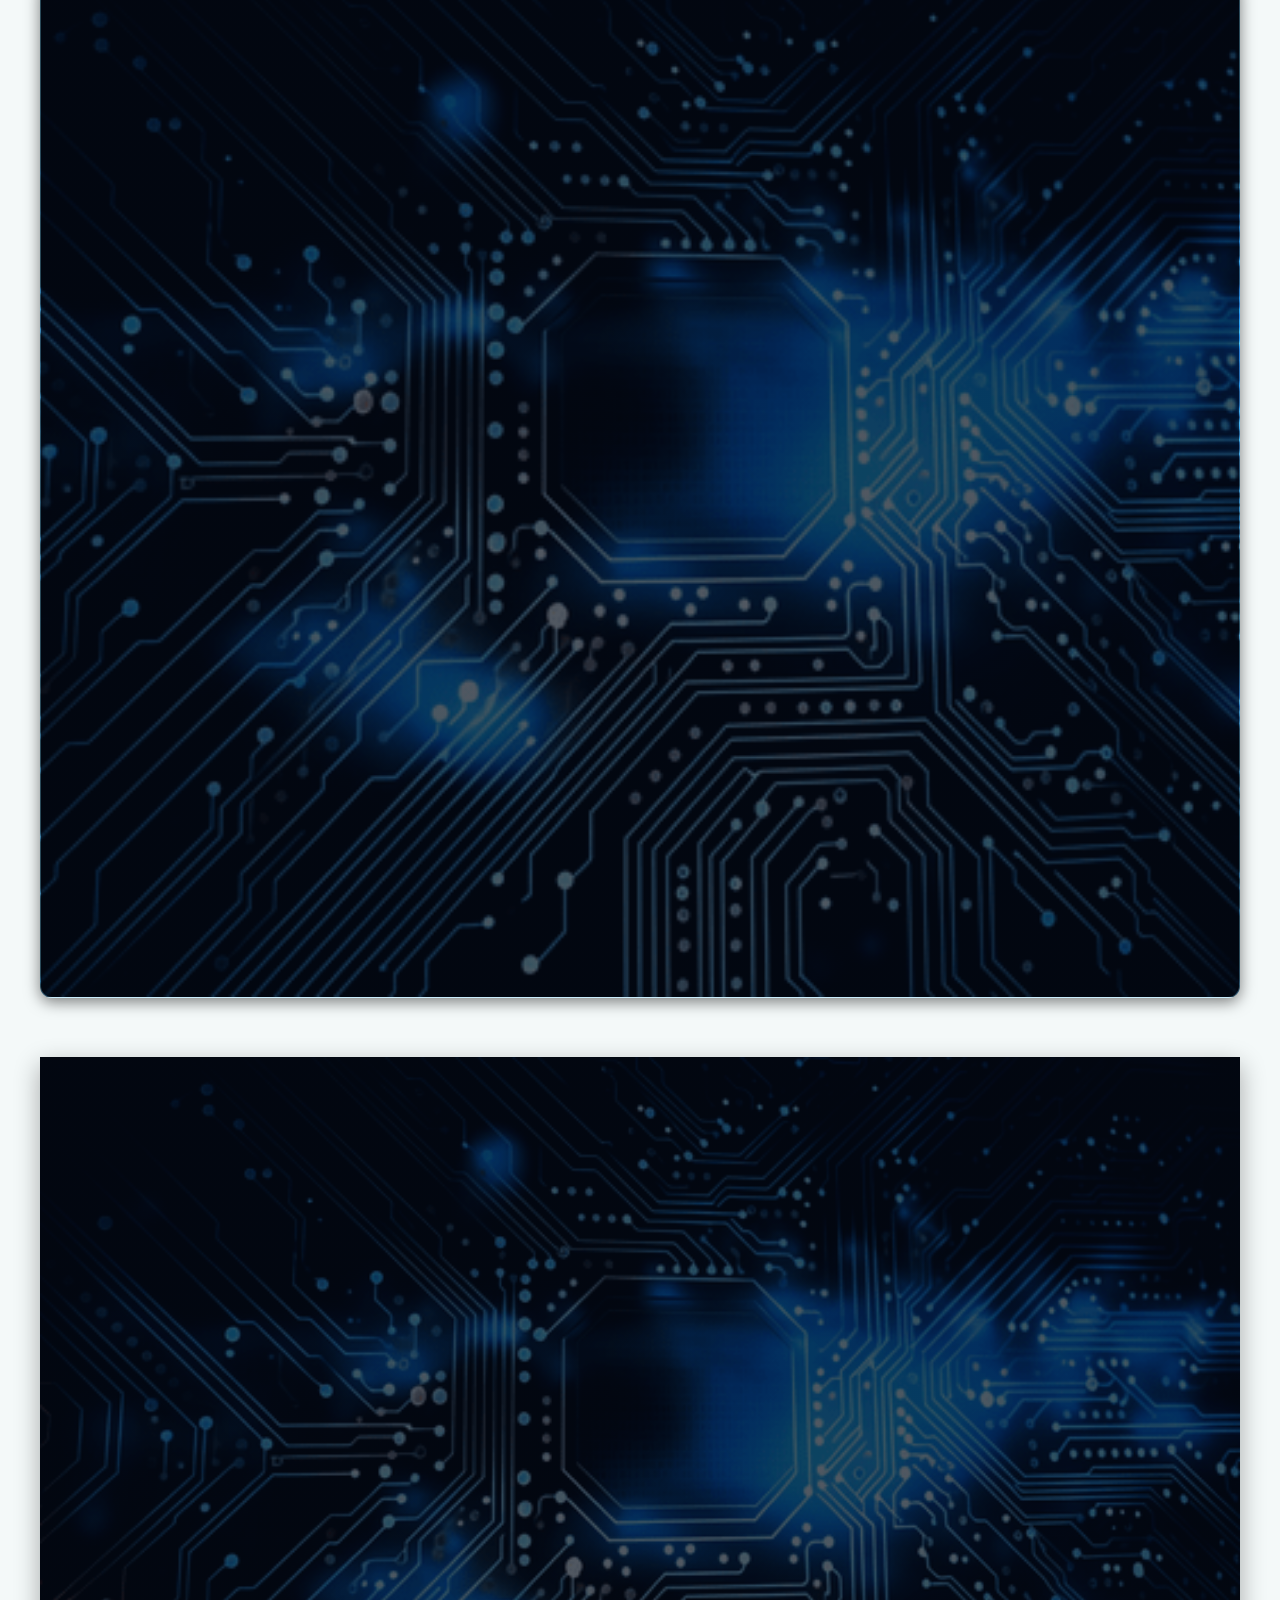
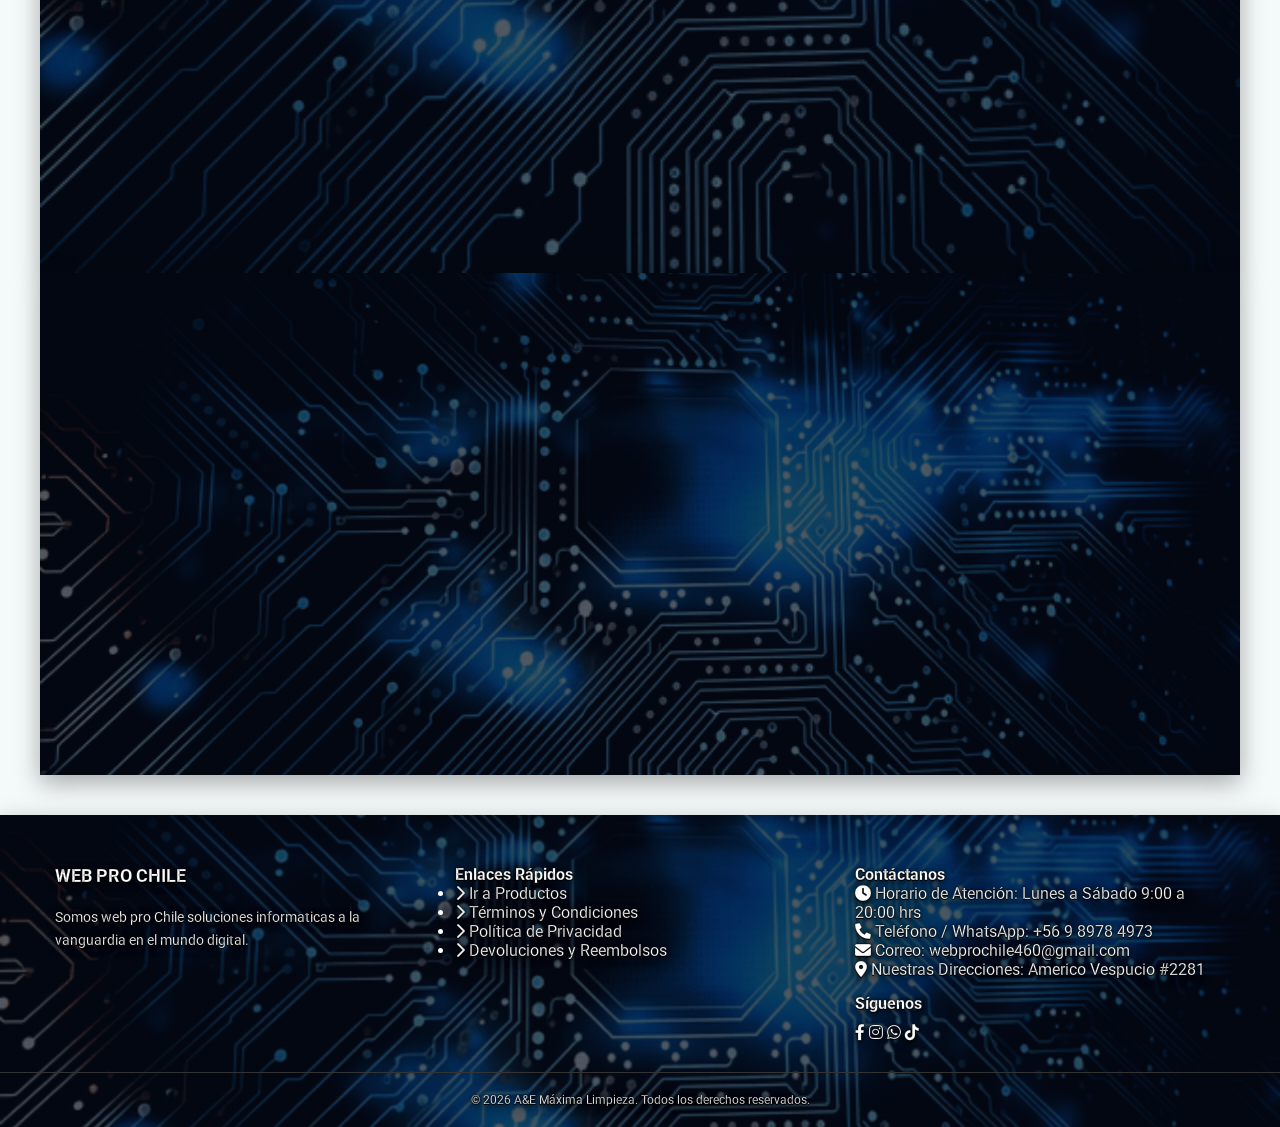
==== commit 7f4edd5b: "Add SuperAhorro Premiun image to home hero slider" ====
--- a/index.html
+++ b/index.html
@@ -523,7 +523,7 @@
 
                     <!-- Slide 12: Super Ahorro Premiun - 02-A Facundo Minimarket -->
                     <div class="slide" style="position: relative; display: flex; align-items: center; justify-content: center; width: 100%; height: 100%;">
-                        <img src="imagenn1.jpeg" alt="Super Ahorro Premiun - 02-A Facundo Minimarket" style="width: 100%; height: 100%; object-fit: cover; filter: brightness(0.45);">
+                        <img src="slide_superahorropremiun.jpg" alt="Super Ahorro Premiun - 02-A Facundo Minimarket" style="width: 100%; height: 100%; object-fit: cover; filter: brightness(0.45);">
                         <div class="slide-content" style="position: absolute; color: white; text-align: left; left: 8%; max-width: 75%; z-index: 10; font-family: 'Roboto', sans-serif;">
                             <div style="background: #0071ce; display: inline-block; padding: 4px 10px; border-radius: 4px; font-weight: bold; margin-bottom: 10px; font-size: 0.8rem; text-transform: uppercase; letter-spacing: 1px;">MINIMARKET ONLINE</div>
                             <h2 style="font-size: 2.2rem; font-weight: 900; margin: 0 0 10px 0; color: #ffcc00; line-height: 1.2;">Super Ahorro Premiun - 02-A Facundo Minimarket</h2>
@@ -1540,7 +1540,7 @@
     <!-- Firebase App -->
     <script type="module" src="firebase-config.js"></script>
     <!-- Scripts -->
-    <script src="catalogo.js?v=1789611600000" defer></script>
-    <script src="script.js?v=1789611600000" defer></script>
+    <script src="catalogo.js?v=1789611700000" defer></script>
+    <script src="script.js?v=1789611700000" defer></script>
 </body>
 </html>
